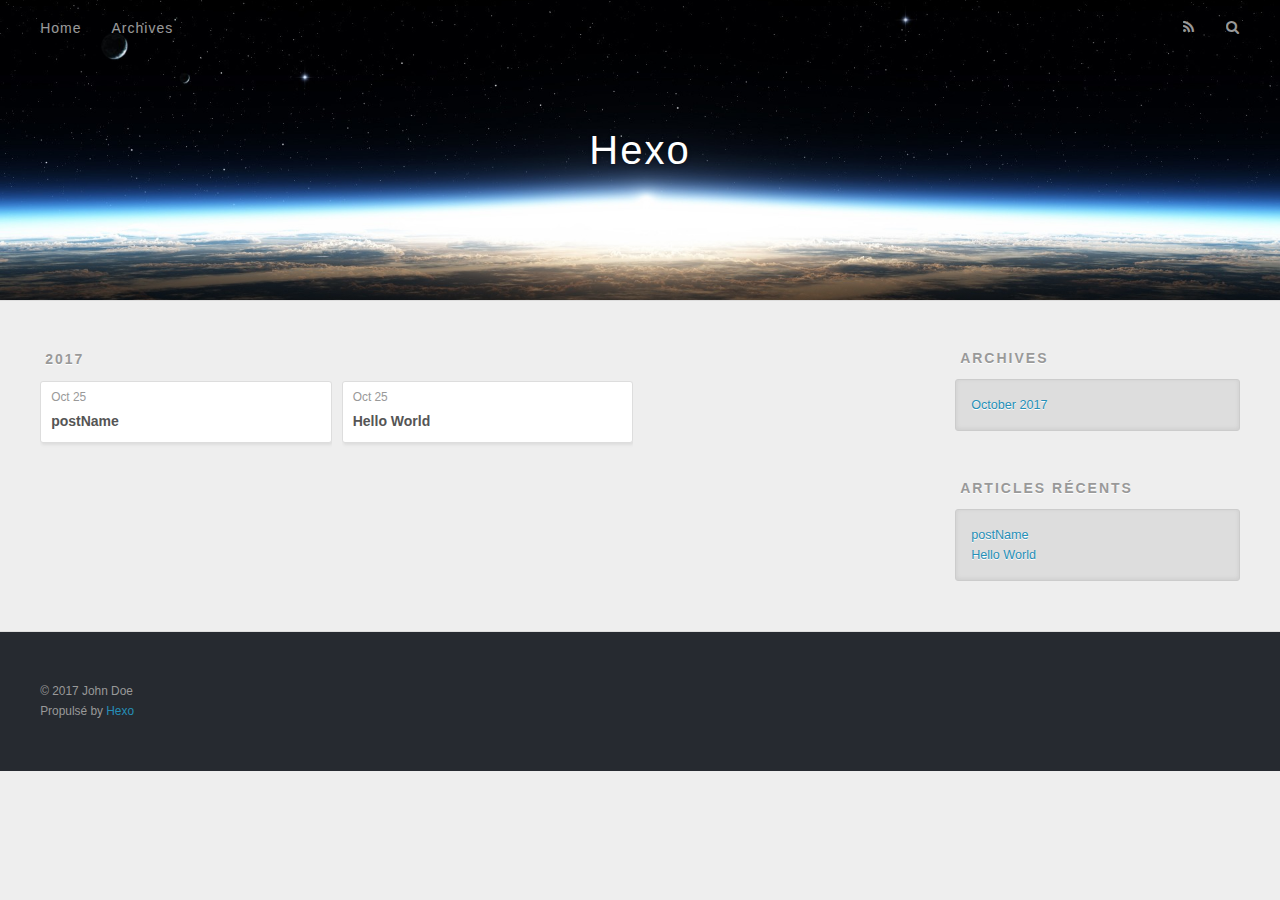
==== archives/index.html @ b748817f "Site updated: 2017-10-25 02:36:21" ====
<!DOCTYPE html>
<html>
<head>
  <meta charset="utf-8">
  
  <title>Archives | Hexo</title>
  <meta name="viewport" content="width=device-width, initial-scale=1, maximum-scale=1">
  <meta property="og:type" content="website">
<meta property="og:title" content="Hexo">
<meta property="og:url" content="http://yoursite.com/archives/index.html">
<meta property="og:site_name" content="Hexo">
<meta name="twitter:card" content="summary">
<meta name="twitter:title" content="Hexo">
  
    <link rel="alternate" href="/atom.xml" title="Hexo" type="application/atom+xml">
  
  
    <link rel="icon" href="/favicon.png">
  
  
    <link href="//fonts.googleapis.com/css?family=Source+Code+Pro" rel="stylesheet" type="text/css">
  
  <link rel="stylesheet" href="/css/style.css">
  

</head>

<body>
  <div id="container">
    <div id="wrap">
      <header id="header">
  <div id="banner"></div>
  <div id="header-outer" class="outer">
    <div id="header-title" class="inner">
      <h1 id="logo-wrap">
        <a href="/" id="logo">Hexo</a>
      </h1>
      
    </div>
    <div id="header-inner" class="inner">
      <nav id="main-nav">
        <a id="main-nav-toggle" class="nav-icon"></a>
        
          <a class="main-nav-link" href="/">Home</a>
        
          <a class="main-nav-link" href="/archives">Archives</a>
        
      </nav>
      <nav id="sub-nav">
        
          <a id="nav-rss-link" class="nav-icon" href="/atom.xml" title="Flux RSS"></a>
        
        <a id="nav-search-btn" class="nav-icon" title="Rechercher"></a>
      </nav>
      <div id="search-form-wrap">
        <form action="//google.com/search" method="get" accept-charset="UTF-8" class="search-form"><input type="search" name="q" class="search-form-input" placeholder="Search"><button type="submit" class="search-form-submit">&#xF002;</button><input type="hidden" name="sitesearch" value="http://yoursite.com"></form>
      </div>
    </div>
  </div>
</header>
      <div class="outer">
        <section id="main">
  
  
    
    
      
      
      <section class="archives-wrap">
        <div class="archive-year-wrap">
          <a href="/archives/2017" class="archive-year">2017</a>
        </div>
        <div class="archives">
    
    <article class="archive-article archive-type-post">
  <div class="archive-article-inner">
    <header class="archive-article-header">
      <a href="/2017/10/25/postName/" class="archive-article-date">
  <time datetime="2017-10-24T17:56:53.000Z" itemprop="datePublished">Oct 25</time>
</a>
      
  
    <h1 itemprop="name">
      <a class="archive-article-title" href="/2017/10/25/postName/">postName</a>
    </h1>
  

    </header>
  </div>
</article>
  
    
    
    <article class="archive-article archive-type-post">
  <div class="archive-article-inner">
    <header class="archive-article-header">
      <a href="/2017/10/25/hello-world/" class="archive-article-date">
  <time datetime="2017-10-24T17:32:33.798Z" itemprop="datePublished">Oct 25</time>
</a>
      
  
    <h1 itemprop="name">
      <a class="archive-article-title" href="/2017/10/25/hello-world/">Hello World</a>
    </h1>
  

    </header>
  </div>
</article>
  
  
    </div></section>
  

</section>
        
          <aside id="sidebar">
  
    

  
    

  
    
  
    
  <div class="widget-wrap">
    <h3 class="widget-title">Archives</h3>
    <div class="widget">
      <ul class="archive-list"><li class="archive-list-item"><a class="archive-list-link" href="/archives/2017/10/">October 2017</a></li></ul>
    </div>
  </div>


  
    
  <div class="widget-wrap">
    <h3 class="widget-title">Articles récents</h3>
    <div class="widget">
      <ul>
        
          <li>
            <a href="/2017/10/25/postName/">postName</a>
          </li>
        
          <li>
            <a href="/2017/10/25/hello-world/">Hello World</a>
          </li>
        
      </ul>
    </div>
  </div>

  
</aside>
        
      </div>
      <footer id="footer">
  
  <div class="outer">
    <div id="footer-info" class="inner">
      &copy; 2017 John Doe<br>
      Propulsé by <a href="http://hexo.io/" target="_blank">Hexo</a>
    </div>
  </div>
</footer>
    </div>
    <nav id="mobile-nav">
  
    <a href="/" class="mobile-nav-link">Home</a>
  
    <a href="/archives" class="mobile-nav-link">Archives</a>
  
</nav>
    

<script src="//ajax.googleapis.com/ajax/libs/jquery/2.0.3/jquery.min.js"></script>


  <link rel="stylesheet" href="/fancybox/jquery.fancybox.css">
  <script src="/fancybox/jquery.fancybox.pack.js"></script>


<script src="/js/script.js"></script>

  </div>
</body>
</html>
---- css/style.css ----
body {
  width: 100%;
}
body:before,
body:after {
  content: "";
  display: table;
}
body:after {
  clear: both;
}
html,
body,
div,
span,
applet,
object,
iframe,
h1,
h2,
h3,
h4,
h5,
h6,
p,
blockquote,
pre,
a,
abbr,
acronym,
address,
big,
cite,
code,
del,
dfn,
em,
img,
ins,
kbd,
q,
s,
samp,
small,
strike,
strong,
sub,
sup,
tt,
var,
dl,
dt,
dd,
ol,
ul,
li,
fieldset,
form,
label,
legend,
table,
caption,
tbody,
tfoot,
thead,
tr,
th,
td {
  margin: 0;
  padding: 0;
  border: 0;
  outline: 0;
  font-weight: inherit;
  font-style: inherit;
  font-family: inherit;
  font-size: 100%;
  vertical-align: baseline;
}
body {
  line-height: 1;
  color: #000;
  background: #fff;
}
ol,
ul {
  list-style: none;
}
table {
  border-collapse: separate;
  border-spacing: 0;
  vertical-align: middle;
}
caption,
th,
td {
  text-align: left;
  font-weight: normal;
  vertical-align: middle;
}
a img {
  border: none;
}
input,
button {
  margin: 0;
  padding: 0;
}
input::-moz-focus-inner,
button::-moz-focus-inner {
  border: 0;
  padding: 0;
}
@font-face {
  font-family: FontAwesome;
  font-style: normal;
  font-weight: normal;
  src: url("fonts/fontawesome-webfont.eot?v=#4.0.3");
  src: url("fonts/fontawesome-webfont.eot?#iefix&v=#4.0.3") format("embedded-opentype"), url("fonts/fontawesome-webfont.woff?v=#4.0.3") format("woff"), url("fonts/fontawesome-webfont.ttf?v=#4.0.3") format("truetype"), url("fonts/fontawesome-webfont.svg#fontawesomeregular?v=#4.0.3") format("svg");
}
html,
body,
#container {
  height: 100%;
}
body {
  background: #eee;
  font: 14px "Helvetica Neue", Helvetica, Arial, sans-serif;
  -webkit-text-size-adjust: 100%;
}
.outer {
  max-width: 1220px;
  margin: 0 auto;
  padding: 0 20px;
}
.outer:before,
.outer:after {
  content: "";
  display: table;
}
.outer:after {
  clear: both;
}
.inner {
  display: inline;
  float: left;
  width: 98.33333333333333%;
  margin: 0 0.833333333333333%;
}
.left,
.alignleft {
  float: left;
}
.right,
.alignright {
  float: right;
}
.clear {
  clear: both;
}
#container {
  position: relative;
}
.mobile-nav-on {
  overflow: hidden;
}
#wrap {
  height: 100%;
  width: 100%;
  position: absolute;
  top: 0;
  left: 0;
  -webkit-transition: 0.2s ease-out;
  -moz-transition: 0.2s ease-out;
  -ms-transition: 0.2s ease-out;
  transition: 0.2s ease-out;
  z-index: 1;
  background: #eee;
}
.mobile-nav-on #wrap {
  left: 280px;
}
@media screen and (min-width: 768px) {
  #main {
    display: inline;
    float: left;
    width: 73.33333333333333%;
    margin: 0 0.833333333333333%;
  }
}
.article-date,
.article-category-link,
.archive-year,
.widget-title {
  text-decoration: none;
  text-transform: uppercase;
  letter-spacing: 2px;
  color: #999;
  margin-bottom: 1em;
  margin-left: 5px;
  line-height: 1em;
  text-shadow: 0 1px #fff;
  font-weight: bold;
}
.article-inner,
.archive-article-inner {
  background: #fff;
  -webkit-box-shadow: 1px 2px 3px #ddd;
  box-shadow: 1px 2px 3px #ddd;
  border: 1px solid #ddd;
  border-radius: 3px;
}
.article-entry h1,
.widget h1 {
  font-size: 2em;
}
.article-entry h2,
.widget h2 {
  font-size: 1.5em;
}
.article-entry h3,
.widget h3 {
  font-size: 1.3em;
}
.article-entry h4,
.widget h4 {
  font-size: 1.2em;
}
.article-entry h5,
.widget h5 {
  font-size: 1em;
}
.article-entry h6,
.widget h6 {
  font-size: 1em;
  color: #999;
}
.article-entry hr,
.widget hr {
  border: 1px dashed #ddd;
}
.article-entry strong,
.widget strong {
  font-weight: bold;
}
.article-entry em,
.widget em,
.article-entry cite,
.widget cite {
  font-style: italic;
}
.article-entry sup,
.widget sup,
.article-entry sub,
.widget sub {
  font-size: 0.75em;
  line-height: 0;
  position: relative;
  vertical-align: baseline;
}
.article-entry sup,
.widget sup {
  top: -0.5em;
}
.article-entry sub,
.widget sub {
  bottom: -0.2em;
}
.article-entry small,
.widget small {
  font-size: 0.85em;
}
.article-entry acronym,
.widget acronym,
.article-entry abbr,
.widget abbr {
  border-bottom: 1px dotted;
}
.article-entry ul,
.widget ul,
.article-entry ol,
.widget ol,
.article-entry dl,
.widget dl {
  margin: 0 20px;
  line-height: 1.6em;
}
.article-entry ul ul,
.widget ul ul,
.article-entry ol ul,
.widget ol ul,
.article-entry ul ol,
.widget ul ol,
.article-entry ol ol,
.widget ol ol {
  margin-top: 0;
  margin-bottom: 0;
}
.article-entry ul,
.widget ul {
  list-style: disc;
}
.article-entry ol,
.widget ol {
  list-style: decimal;
}
.article-entry dt,
.widget dt {
  font-weight: bold;
}
#header {
  height: 300px;
  position: relative;
  border-bottom: 1px solid #ddd;
}
#header:before,
#header:after {
  content: "";
  position: absolute;
  left: 0;
  right: 0;
  height: 40px;
}
#header:before {
  top: 0;
  background: -webkit-linear-gradient(rgba(0,0,0,0.2), transparent);
  background: -moz-linear-gradient(rgba(0,0,0,0.2), transparent);
  background: -ms-linear-gradient(rgba(0,0,0,0.2), transparent);
  background: linear-gradient(rgba(0,0,0,0.2), transparent);
}
#header:after {
  bottom: 0;
  background: -webkit-linear-gradient(transparent, rgba(0,0,0,0.2));
  background: -moz-linear-gradient(transparent, rgba(0,0,0,0.2));
  background: -ms-linear-gradient(transparent, rgba(0,0,0,0.2));
  background: linear-gradient(transparent, rgba(0,0,0,0.2));
}
#header-outer {
  height: 100%;
  position: relative;
}
#header-inner {
  position: relative;
  overflow: hidden;
}
#banner {
  position: absolute;
  top: 0;
  left: 0;
  width: 100%;
  height: 100%;
  background: url("images/banner.jpg") center #000;
  -webkit-background-size: cover;
  -moz-background-size: cover;
  background-size: cover;
  z-index: -1;
}
#header-title {
  text-align: center;
  height: 40px;
  position: absolute;
  top: 50%;
  left: 0;
  margin-top: -20px;
}
#logo,
#subtitle {
  text-decoration: none;
  color: #fff;
  font-weight: 300;
  text-shadow: 0 1px 4px rgba(0,0,0,0.3);
}
#logo {
  font-size: 40px;
  line-height: 40px;
  letter-spacing: 2px;
}
#subtitle {
  font-size: 16px;
  line-height: 16px;
  letter-spacing: 1px;
}
#subtitle-wrap {
  margin-top: 16px;
}
#main-nav {
  float: left;
  margin-left: -15px;
}
.nav-icon,
.main-nav-link {
  float: left;
  color: #fff;
  opacity: 0.6;
  text-decoration: none;
  text-shadow: 0 1px rgba(0,0,0,0.2);
  -webkit-transition: opacity 0.2s;
  -moz-transition: opacity 0.2s;
  -ms-transition: opacity 0.2s;
  transition: opacity 0.2s;
  display: block;
  padding: 20px 15px;
}
.nav-icon:hover,
.main-nav-link:hover {
  opacity: 1;
}
.nav-icon {
  font-family: FontAwesome;
  text-align: center;
  font-size: 14px;
  width: 14px;
  height: 14px;
  padding: 20px 15px;
  position: relative;
  cursor: pointer;
}
.main-nav-link {
  font-weight: 300;
  letter-spacing: 1px;
}
@media screen and (max-width: 479px) {
  .main-nav-link {
    display: none;
  }
}
#main-nav-toggle {
  display: none;
}
#main-nav-toggle:before {
  content: "\f0c9";
}
@media screen and (max-width: 479px) {
  #main-nav-toggle {
    display: block;
  }
}
#sub-nav {
  float: right;
  margin-right: -15px;
}
#nav-rss-link:before {
  content: "\f09e";
}
#nav-search-btn:before {
  content: "\f002";
}
#search-form-wrap {
  position: absolute;
  top: 15px;
  width: 150px;
  height: 30px;
  right: -150px;
  opacity: 0;
  -webkit-transition: 0.2s ease-out;
  -moz-transition: 0.2s ease-out;
  -ms-transition: 0.2s ease-out;
  transition: 0.2s ease-out;
}
#search-form-wrap.on {
  opacity: 1;
  right: 0;
}
@media screen and (max-width: 479px) {
  #search-form-wrap {
    width: 100%;
    right: -100%;
  }
}
.search-form {
  position: absolute;
  top: 0;
  left: 0;
  right: 0;
  background: #fff;
  padding: 5px 15px;
  border-radius: 15px;
  -webkit-box-shadow: 0 0 10px rgba(0,0,0,0.3);
  box-shadow: 0 0 10px rgba(0,0,0,0.3);
}
.search-form-input {
  border: none;
  background: none;
  color: #555;
  width: 100%;
  font: 13px "Helvetica Neue", Helvetica, Arial, sans-serif;
  outline: none;
}
.search-form-input::-webkit-search-results-decoration,
.search-form-input::-webkit-search-cancel-button {
  -webkit-appearance: none;
}
.search-form-submit {
  position: absolute;
  top: 50%;
  right: 10px;
  margin-top: -7px;
  font: 13px FontAwesome;
  border: none;
  background: none;
  color: #bbb;
  cursor: pointer;
}
.search-form-submit:hover,
.search-form-submit:focus {
  color: #777;
}
.article {
  margin: 50px 0;
}
.article-inner {
  overflow: hidden;
}
.article-meta:before,
.article-meta:after {
  content: "";
  display: table;
}
.article-meta:after {
  clear: both;
}
.article-date {
  float: left;
}
.article-category {
  float: left;
  line-height: 1em;
  color: #ccc;
  text-shadow: 0 1px #fff;
  margin-left: 8px;
}
.article-category:before {
  content: "\2022";
}
.article-category-link {
  margin: 0 12px 1em;
}
.article-header {
  padding: 20px 20px 0;
}
.article-title {
  text-decoration: none;
  font-size: 2em;
  font-weight: bold;
  color: #555;
  line-height: 1.1em;
  -webkit-transition: color 0.2s;
  -moz-transition: color 0.2s;
  -ms-transition: color 0.2s;
  transition: color 0.2s;
}
a.article-title:hover {
  color: #258fb8;
}
.article-entry {
  color: #555;
  padding: 0 20px;
}
.article-entry:before,
.article-entry:after {
  content: "";
  display: table;
}
.article-entry:after {
  clear: both;
}
.article-entry p,
.article-entry table {
  line-height: 1.6em;
  margin: 1.6em 0;
}
.article-entry h1,
.article-entry h2,
.article-entry h3,
.article-entry h4,
.article-entry h5,
.article-entry h6 {
  font-weight: bold;
}
.article-entry h1,
.article-entry h2,
.article-entry h3,
.article-entry h4,
.article-entry h5,
.article-entry h6 {
  line-height: 1.1em;
  margin: 1.1em 0;
}
.article-entry a {
  color: #258fb8;
  text-decoration: none;
}
.article-entry a:hover {
  text-decoration: underline;
}
.article-entry ul,
.article-entry ol,
.article-entry dl {
  margin-top: 1.6em;
  margin-bottom: 1.6em;
}
.article-entry img,
.article-entry video {
  max-width: 100%;
  height: auto;
  display: block;
  margin: auto;
}
.article-entry iframe {
  border: none;
}
.article-entry table {
  width: 100%;
  border-collapse: collapse;
  border-spacing: 0;
}
.article-entry th {
  font-weight: bold;
  border-bottom: 3px solid #ddd;
  padding-bottom: 0.5em;
}
.article-entry td {
  border-bottom: 1px solid #ddd;
  padding: 10px 0;
}
.article-entry blockquote {
  font-family: Georgia, "Times New Roman", serif;
  font-size: 1.4em;
  margin: 1.6em 20px;
  text-align: center;
}
.article-entry blockquote footer {
  font-size: 14px;
  margin: 1.6em 0;
  font-family: "Helvetica Neue", Helvetica, Arial, sans-serif;
}
.article-entry blockquote footer cite:before {
  content: "—";
  padding: 0 0.5em;
}
.article-entry .pullquote {
  text-align: left;
  width: 45%;
  margin: 0;
}
.article-entry .pullquote.left {
  margin-left: 0.5em;
  margin-right: 1em;
}
.article-entry .pullquote.right {
  margin-right: 0.5em;
  margin-left: 1em;
}
.article-entry .caption {
  color: #999;
  display: block;
  font-size: 0.9em;
  margin-top: 0.5em;
  position: relative;
  text-align: center;
}
.article-entry .video-container {
  position: relative;
  padding-top: 56.25%;
  height: 0;
  overflow: hidden;
}
.article-entry .video-container iframe,
.article-entry .video-container object,
.article-entry .video-container embed {
  position: absolute;
  top: 0;
  left: 0;
  width: 100%;
  height: 100%;
  margin-top: 0;
}
.article-more-link a {
  display: inline-block;
  line-height: 1em;
  padding: 6px 15px;
  border-radius: 15px;
  background: #eee;
  color: #999;
  text-shadow: 0 1px #fff;
  text-decoration: none;
}
.article-more-link a:hover {
  background: #258fb8;
  color: #fff;
  text-decoration: none;
  text-shadow: 0 1px #1e7293;
}
.article-footer {
  font-size: 0.85em;
  line-height: 1.6em;
  border-top: 1px solid #ddd;
  padding-top: 1.6em;
  margin: 0 20px 20px;
}
.article-footer:before,
.article-footer:after {
  content: "";
  display: table;
}
.article-footer:after {
  clear: both;
}
.article-footer a {
  color: #999;
  text-decoration: none;
}
.article-footer a:hover {
  color: #555;
}
.article-tag-list-item {
  float: left;
  margin-right: 10px;
}
.article-tag-list-link:before {
  content: "#";
}
.article-comment-link {
  float: right;
}
.article-comment-link:before {
  content: "\f075";
  font-family: FontAwesome;
  padding-right: 8px;
}
.article-share-link {
  cursor: pointer;
  float: right;
  margin-left: 20px;
}
.article-share-link:before {
  content: "\f064";
  font-family: FontAwesome;
  padding-right: 6px;
}
#article-nav {
  position: relative;
}
#article-nav:before,
#article-nav:after {
  content: "";
  display: table;
}
#article-nav:after {
  clear: both;
}
@media screen and (min-width: 768px) {
  #article-nav {
    margin: 50px 0;
  }
  #article-nav:before {
    width: 8px;
    height: 8px;
    position: absolute;
    top: 50%;
    left: 50%;
    margin-top: -4px;
    margin-left: -4px;
    content: "";
    border-radius: 50%;
    background: #ddd;
    -webkit-box-shadow: 0 1px 2px #fff;
    box-shadow: 0 1px 2px #fff;
  }
}
.article-nav-link-wrap {
  text-decoration: none;
  text-shadow: 0 1px #fff;
  color: #999;
  -webkit-box-sizing: border-box;
  -moz-box-sizing: border-box;
  box-sizing: border-box;
  margin-top: 50px;
  text-align: center;
  display: block;
}
.article-nav-link-wrap:hover {
  color: #555;
}
@media screen and (min-width: 768px) {
  .article-nav-link-wrap {
    width: 50%;
    margin-top: 0;
  }
}
@media screen and (min-width: 768px) {
  #article-nav-newer {
    float: left;
    text-align: right;
    padding-right: 20px;
  }
}
@media screen and (min-width: 768px) {
  #article-nav-older {
    float: right;
    text-align: left;
    padding-left: 20px;
  }
}
.article-nav-caption {
  text-transform: uppercase;
  letter-spacing: 2px;
  color: #ddd;
  line-height: 1em;
  font-weight: bold;
}
#article-nav-newer .article-nav-caption {
  margin-right: -2px;
}
.article-nav-title {
  font-size: 0.85em;
  line-height: 1.6em;
  margin-top: 0.5em;
}
.article-share-box {
  position: absolute;
  display: none;
  background: #fff;
  -webkit-box-shadow: 1px 2px 10px rgba(0,0,0,0.2);
  box-shadow: 1px 2px 10px rgba(0,0,0,0.2);
  border-radius: 3px;
  margin-left: -145px;
  overflow: hidden;
  z-index: 1;
}
.article-share-box.on {
  display: block;
}
.article-share-input {
  width: 100%;
  background: none;
  -webkit-box-sizing: border-box;
  -moz-box-sizing: border-box;
  box-sizing: border-box;
  font: 14px "Helvetica Neue", Helvetica, Arial, sans-serif;
  padding: 0 15px;
  color: #555;
  outline: none;
  border: 1px solid #ddd;
  border-radius: 3px 3px 0 0;
  height: 36px;
  line-height: 36px;
}
.article-share-links {
  background: #eee;
}
.article-share-links:before,
.article-share-links:after {
  content: "";
  display: table;
}
.article-share-links:after {
  clear: both;
}
.article-share-twitter,
.article-share-facebook,
.article-share-pinterest,
.article-share-google {
  width: 50px;
  height: 36px;
  display: block;
  float: left;
  position: relative;
  color: #999;
  text-shadow: 0 1px #fff;
}
.article-share-twitter:before,
.article-share-facebook:before,
.article-share-pinterest:before,
.article-share-google:before {
  font-size: 20px;
  font-family: FontAwesome;
  width: 20px;
  height: 20px;
  position: absolute;
  top: 50%;
  left: 50%;
  margin-top: -10px;
  margin-left: -10px;
  text-align: center;
}
.article-share-twitter:hover,
.article-share-facebook:hover,
.article-share-pinterest:hover,
.article-share-google:hover {
  color: #fff;
}
.article-share-twitter:before {
  content: "\f099";
}
.article-share-twitter:hover {
  background: #00aced;
  text-shadow: 0 1px #008abe;
}
.article-share-facebook:before {
  content: "\f09a";
}
.article-share-facebook:hover {
  background: #3b5998;
  text-shadow: 0 1px #2f477a;
}
.article-share-pinterest:before {
  content: "\f0d2";
}
.article-share-pinterest:hover {
  background: #cb2027;
  text-shadow: 0 1px #a21a1f;
}
.article-share-google:before {
  content: "\f0d5";
}
.article-share-google:hover {
  background: #dd4b39;
  text-shadow: 0 1px #be3221;
}
.article-gallery {
  background: #000;
  position: relative;
}
.article-gallery-photos {
  position: relative;
  overflow: hidden;
}
.article-gallery-img {
  display: none;
  max-width: 100%;
}
.article-gallery-img:first-child {
  display: block;
}
.article-gallery-img.loaded {
  position: absolute;
  display: block;
}
.article-gallery-img img {
  display: block;
  max-width: 100%;
  margin: 0 auto;
}
#comments {
  background: #fff;
  -webkit-box-shadow: 1px 2px 3px #ddd;
  box-shadow: 1px 2px 3px #ddd;
  padding: 20px;
  border: 1px solid #ddd;
  border-radius: 3px;
  margin: 50px 0;
}
#comments a {
  color: #258fb8;
}
.archives-wrap {
  margin: 50px 0;
}
.archives:before,
.archives:after {
  content: "";
  display: table;
}
.archives:after {
  clear: both;
}
.archive-year-wrap {
  margin-bottom: 1em;
}
.archives {
  -webkit-column-gap: 10px;
  -moz-column-gap: 10px;
  column-gap: 10px;
}
@media screen and (min-width: 480px) and (max-width: 767px) {
  .archives {
    -webkit-column-count: 2;
    -moz-column-count: 2;
    column-count: 2;
  }
}
@media screen and (min-width: 768px) {
  .archives {
    -webkit-column-count: 3;
    -moz-column-count: 3;
    column-count: 3;
  }
}
.archive-article {
  -webkit-column-break-inside: avoid;
  page-break-inside: avoid;
  overflow: hidden;
  break-inside: avoid-column;
}
.archive-article-inner {
  padding: 10px;
  margin-bottom: 15px;
}
.archive-article-title {
  text-decoration: none;
  font-weight: bold;
  color: #555;
  -webkit-transition: color 0.2s;
  -moz-transition: color 0.2s;
  -ms-transition: color 0.2s;
  transition: color 0.2s;
  line-height: 1.6em;
}
.archive-article-title:hover {
  color: #258fb8;
}
.archive-article-footer {
  margin-top: 1em;
}
.archive-article-date {
  color: #999;
  text-decoration: none;
  font-size: 0.85em;
  line-height: 1em;
  margin-bottom: 0.5em;
  display: block;
}
#page-nav {
  margin: 50px auto;
  background: #fff;
  -webkit-box-shadow: 1px 2px 3px #ddd;
  box-shadow: 1px 2px 3px #ddd;
  border: 1px solid #ddd;
  border-radius: 3px;
  text-align: center;
  color: #999;
  overflow: hidden;
}
#page-nav:before,
#page-nav:after {
  content: "";
  display: table;
}
#page-nav:after {
  clear: both;
}
#page-nav a,
#page-nav span {
  padding: 10px 20px;
  line-height: 1;
  height: 2ex;
}
#page-nav a {
  color: #999;
  text-decoration: none;
}
#page-nav a:hover {
  background: #999;
  color: #fff;
}
#page-nav .prev {
  float: left;
}
#page-nav .next {
  float: right;
}
#page-nav .page-number {
  display: inline-block;
}
@media screen and (max-width: 479px) {
  #page-nav .page-number {
    display: none;
  }
}
#page-nav .current {
  color: #555;
  font-weight: bold;
}
#page-nav .space {
  color: #ddd;
}
#footer {
  background: #262a30;
  padding: 50px 0;
  border-top: 1px solid #ddd;
  color: #999;
}
#footer a {
  color: #258fb8;
  text-decoration: none;
}
#footer a:hover {
  text-decoration: underline;
}
#footer-info {
  line-height: 1.6em;
  font-size: 0.85em;
}
.article-entry pre,
.article-entry .highlight {
  background: #2d2d2d;
  margin: 0 -20px;
  padding: 15px 20px;
  border-style: solid;
  border-color: #ddd;
  border-width: 1px 0;
  overflow: auto;
  color: #ccc;
  line-height: 22.400000000000002px;
}
.article-entry .highlight .gutter pre,
.article-entry .gist .gist-file .gist-data .line-numbers {
  color: #666;
  font-size: 0.85em;
}
.article-entry pre,
.article-entry code {
  font-family: "Source Code Pro", Consolas, Monaco, Menlo, Consolas, monospace;
}
.article-entry code {
  background: #eee;
  text-shadow: 0 1px #fff;
  padding: 0 0.3em;
}
.article-entry pre code {
  background: none;
  text-shadow: none;
  padding: 0;
}
.article-entry .highlight pre {
  border: none;
  margin: 0;
  padding: 0;
}
.article-entry .highlight table {
  margin: 0;
  width: auto;
}
.article-entry .highlight td {
  border: none;
  padding: 0;
}
.article-entry .highlight figcaption {
  font-size: 0.85em;
  color: #999;
  line-height: 1em;
  margin-bottom: 1em;
}
.article-entry .highlight figcaption:before,
.article-entry .highlight figcaption:after {
  content: "";
  display: table;
}
.article-entry .highlight figcaption:after {
  clear: both;
}
.article-entry .highlight figcaption a {
  float: right;
}
.article-entry .highlight .gutter pre {
  text-align: right;
  padding-right: 20px;
}
.article-entry .highlight .line {
  height: 22.400000000000002px;
}
.article-entry .highlight .line.marked {
  background: #515151;
}
.article-entry .gist {
  margin: 0 -20px;
  border-style: solid;
  border-color: #ddd;
  border-width: 1px 0;
  background: #2d2d2d;
  padding: 15px 20px 15px 0;
}
.article-entry .gist .gist-file {
  border: none;
  font-family: "Source Code Pro", Consolas, Monaco, Menlo, Consolas, monospace;
  margin: 0;
}
.article-entry .gist .gist-file .gist-data {
  background: none;
  border: none;
}
.article-entry .gist .gist-file .gist-data .line-numbers {
  background: none;
  border: none;
  padding: 0 20px 0 0;
}
.article-entry .gist .gist-file .gist-data .line-data {
  padding: 0 !important;
}
.article-entry .gist .gist-file .highlight {
  margin: 0;
  padding: 0;
  border: none;
}
.article-entry .gist .gist-file .gist-meta {
  background: #2d2d2d;
  color: #999;
  font: 0.85em "Helvetica Neue", Helvetica, Arial, sans-serif;
  text-shadow: 0 0;
  padding: 0;
  margin-top: 1em;
  margin-left: 20px;
}
.article-entry .gist .gist-file .gist-meta a {
  color: #258fb8;
  font-weight: normal;
}
.article-entry .gist .gist-file .gist-meta a:hover {
  text-decoration: underline;
}
pre .comment,
pre .title {
  color: #999;
}
pre .variable,
pre .attribute,
pre .tag,
pre .regexp,
pre .ruby .constant,
pre .xml .tag .title,
pre .xml .pi,
pre .xml .doctype,
pre .html .doctype,
pre .css .id,
pre .css .class,
pre .css .pseudo {
  color: #f2777a;
}
pre .number,
pre .preprocessor,
pre .built_in,
pre .literal,
pre .params,
pre .constant {
  color: #f99157;
}
pre .class,
pre .ruby .class .title,
pre .css .rules .attribute {
  color: #9c9;
}
pre .string,
pre .value,
pre .inheritance,
pre .header,
pre .ruby .symbol,
pre .xml .cdata {
  color: #9c9;
}
pre .css .hexcolor {
  color: #6cc;
}
pre .function,
pre .python .decorator,
pre .python .title,
pre .ruby .function .title,
pre .ruby .title .keyword,
pre .perl .sub,
pre .javascript .title,
pre .coffeescript .title {
  color: #69c;
}
pre .keyword,
pre .javascript .function {
  color: #c9c;
}
@media screen and (max-width: 479px) {
  #mobile-nav {
    position: absolute;
    top: 0;
    left: 0;
    width: 280px;
    height: 100%;
    background: #191919;
    border-right: 1px solid #fff;
  }
}
@media screen and (max-width: 479px) {
  .mobile-nav-link {
    display: block;
    color: #999;
    text-decoration: none;
    padding: 15px 20px;
    font-weight: bold;
  }
  .mobile-nav-link:hover {
    color: #fff;
  }
}
@media screen and (min-width: 768px) {
  #sidebar {
    display: inline;
    float: left;
    width: 23.333333333333332%;
    margin: 0 0.833333333333333%;
  }
}
.widget-wrap {
  margin: 50px 0;
}
.widget {
  color: #777;
  text-shadow: 0 1px #fff;
  background: #ddd;
  -webkit-box-shadow: 0 -1px 4px #ccc inset;
  box-shadow: 0 -1px 4px #ccc inset;
  border: 1px solid #ccc;
  padding: 15px;
  border-radius: 3px;
}
.widget a {
  color: #258fb8;
  text-decoration: none;
}
.widget a:hover {
  text-decoration: underline;
}
.widget ul ul,
.widget ol ul,
.widget dl ul,
.widget ul ol,
.widget ol ol,
.widget dl ol,
.widget ul dl,
.widget ol dl,
.widget dl dl {
  margin-left: 15px;
  list-style: disc;
}
.widget {
  line-height: 1.6em;
  word-wrap: break-word;
  font-size: 0.9em;
}
.widget ul,
.widget ol {
  list-style: none;
  margin: 0;
}
.widget ul ul,
.widget ol ul,
.widget ul ol,
.widget ol ol {
  margin: 0 20px;
}
.widget ul ul,
.widget ol ul {
  list-style: disc;
}
.widget ul ol,
.widget ol ol {
  list-style: decimal;
}
.category-list-count,
.tag-list-count,
.archive-list-count {
  padding-left: 5px;
  color: #999;
  font-size: 0.85em;
}
.category-list-count:before,
.tag-list-count:before,
.archive-list-count:before {
  content: "(";
}
.category-list-count:after,
.tag-list-count:after,
.archive-list-count:after {
  content: ")";
}
.tagcloud a {
  margin-right: 5px;
  display: inline-block;
}
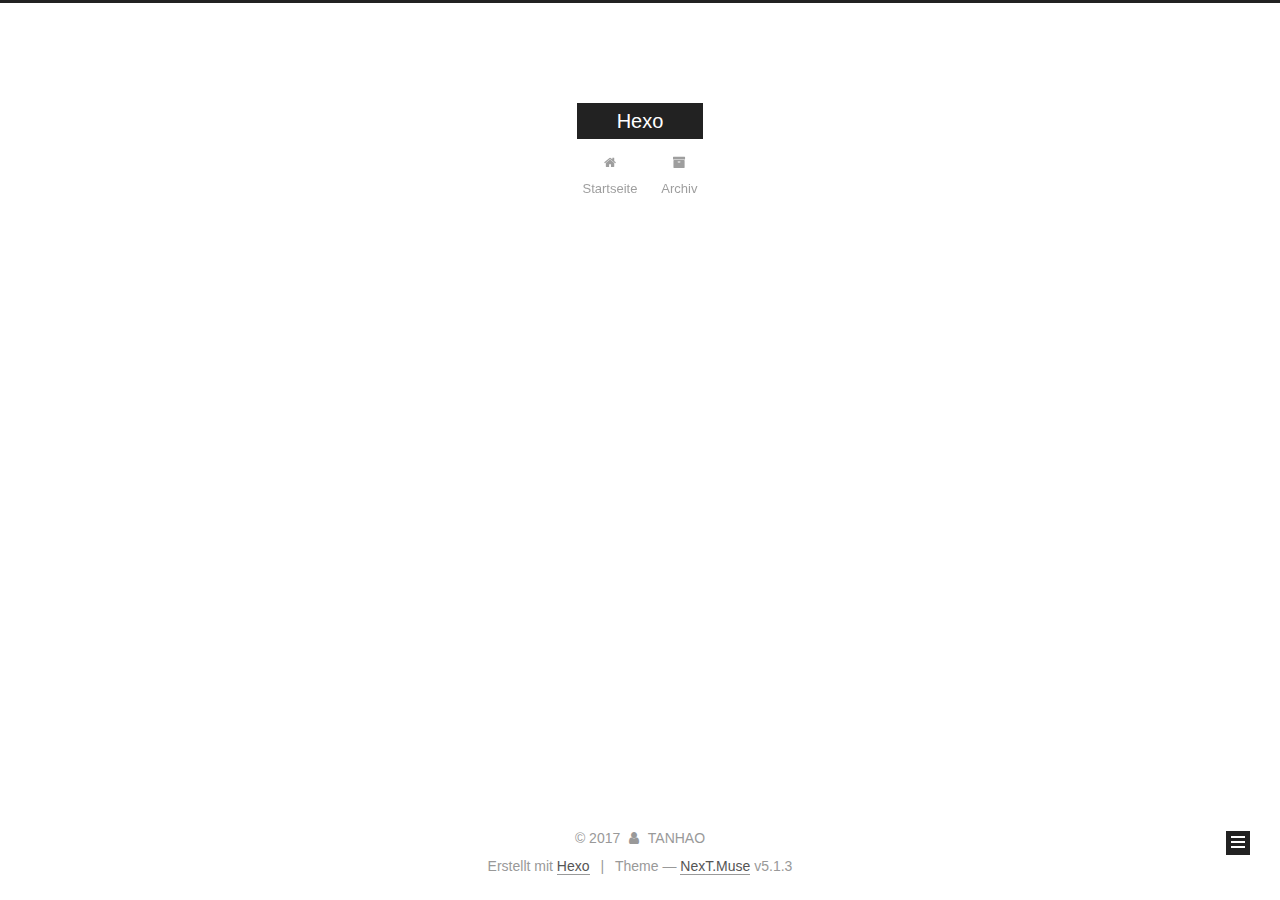
==== commit c63f86ad: "Site updated: 2017-10-25 02:42:58" ====
--- a/archives/index.html
+++ b/archives/index.html
@@ -1,189 +1,587 @@
 <!DOCTYPE html>
-<html>
+
+
+
+  
+
+
+<html class="theme-next muse use-motion" lang="">
 <head>
-  <meta charset="utf-8">
-  
-  <title>Archives | Hexo</title>
-  <meta name="viewport" content="width=device-width, initial-scale=1, maximum-scale=1">
-  <meta property="og:type" content="website">
+  <meta charset="UTF-8"/>
+<meta http-equiv="X-UA-Compatible" content="IE=edge" />
+<meta name="viewport" content="width=device-width, initial-scale=1, maximum-scale=1"/>
+<meta name="theme-color" content="#222">
+
+
+
+
+
+
+
+
+
+<meta http-equiv="Cache-Control" content="no-transform" />
+<meta http-equiv="Cache-Control" content="no-siteapp" />
+
+
+
+
+
+
+
+
+
+
+
+
+
+
+
+
+  
+  
+  <link href="/lib/fancybox/source/jquery.fancybox.css?v=2.1.5" rel="stylesheet" type="text/css" />
+
+
+
+
+
+
+
+<link href="/lib/font-awesome/css/font-awesome.min.css?v=4.6.2" rel="stylesheet" type="text/css" />
+
+<link href="/css/main.css?v=5.1.3" rel="stylesheet" type="text/css" />
+
+
+  <link rel="apple-touch-icon" sizes="180x180" href="/images/apple-touch-icon-next.png?v=5.1.3">
+
+
+  <link rel="icon" type="image/png" sizes="32x32" href="/images/favicon-32x32-next.png?v=5.1.3">
+
+
+  <link rel="icon" type="image/png" sizes="16x16" href="/images/favicon-16x16-next.png?v=5.1.3">
+
+
+  <link rel="mask-icon" href="/images/logo.svg?v=5.1.3" color="#222">
+
+
+
+
+
+  <meta name="keywords" content="Hexo, NexT" />
+
+
+
+
+
+
+
+
+
+
+<meta property="og:type" content="website">
 <meta property="og:title" content="Hexo">
 <meta property="og:url" content="http://yoursite.com/archives/index.html">
 <meta property="og:site_name" content="Hexo">
 <meta name="twitter:card" content="summary">
 <meta name="twitter:title" content="Hexo">
-  
-    <link rel="alternate" href="/atom.xml" title="Hexo" type="application/atom+xml">
-  
-  
-    <link rel="icon" href="/favicon.png">
-  
-  
-    <link href="//fonts.googleapis.com/css?family=Source+Code+Pro" rel="stylesheet" type="text/css">
-  
-  <link rel="stylesheet" href="/css/style.css">
-  
+
+
+
+<script type="text/javascript" id="hexo.configurations">
+  var NexT = window.NexT || {};
+  var CONFIG = {
+    root: '/',
+    scheme: 'Muse',
+    version: '5.1.3',
+    sidebar: {"position":"left","display":"post","offset":12,"b2t":false,"scrollpercent":false,"onmobile":false},
+    fancybox: true,
+    tabs: true,
+    motion: {"enable":true,"async":false,"transition":{"post_block":"fadeIn","post_header":"slideDownIn","post_body":"slideDownIn","coll_header":"slideLeftIn","sidebar":"slideUpIn"}},
+    duoshuo: {
+      userId: '0',
+      author: 'Author'
+    },
+    algolia: {
+      applicationID: '',
+      apiKey: '',
+      indexName: '',
+      hits: {"per_page":10},
+      labels: {"input_placeholder":"Search for Posts","hits_empty":"We didn't find any results for the search: ${query}","hits_stats":"${hits} results found in ${time} ms"}
+    }
+  };
+</script>
+
+
+
+  <link rel="canonical" href="http://yoursite.com/archives/"/>
+
+
+
+
+
+  <title>Archiv | Hexo</title>
+  
+
+
+
+
+
+
+
 
 </head>
 
-<body>
-  <div id="container">
-    <div id="wrap">
-      <header id="header">
-  <div id="banner"></div>
-  <div id="header-outer" class="outer">
-    <div id="header-title" class="inner">
-      <h1 id="logo-wrap">
-        <a href="/" id="logo">Hexo</a>
-      </h1>
-      
+<body itemscope itemtype="http://schema.org/WebPage" lang="">
+
+  
+  
+    
+  
+
+  <div class="container sidebar-position-left page-archive">
+    <div class="headband"></div>
+
+    <header id="header" class="header" itemscope itemtype="http://schema.org/WPHeader">
+      <div class="header-inner"><div class="site-brand-wrapper">
+  <div class="site-meta ">
+    
+
+    <div class="custom-logo-site-title">
+      <a href="/"  class="brand" rel="start">
+        <span class="logo-line-before"><i></i></span>
+        <span class="site-title">Hexo</span>
+        <span class="logo-line-after"><i></i></span>
+      </a>
     </div>
-    <div id="header-inner" class="inner">
-      <nav id="main-nav">
-        <a id="main-nav-toggle" class="nav-icon"></a>
-        
-          <a class="main-nav-link" href="/">Home</a>
-        
-          <a class="main-nav-link" href="/archives">Archives</a>
-        
-      </nav>
-      <nav id="sub-nav">
-        
-          <a id="nav-rss-link" class="nav-icon" href="/atom.xml" title="Flux RSS"></a>
-        
-        <a id="nav-search-btn" class="nav-icon" title="Rechercher"></a>
-      </nav>
-      <div id="search-form-wrap">
-        <form action="//google.com/search" method="get" accept-charset="UTF-8" class="search-form"><input type="search" name="q" class="search-form-input" placeholder="Search"><button type="submit" class="search-form-submit">&#xF002;</button><input type="hidden" name="sitesearch" value="http://yoursite.com"></form>
+      
+        <p class="site-subtitle"></p>
+      
+  </div>
+
+  <div class="site-nav-toggle">
+    <button>
+      <span class="btn-bar"></span>
+      <span class="btn-bar"></span>
+      <span class="btn-bar"></span>
+    </button>
+  </div>
+</div>
+
+<nav class="site-nav">
+  
+
+  
+    <ul id="menu" class="menu">
+      
+        
+        <li class="menu-item menu-item-home">
+          <a href="/" rel="section">
+            
+              <i class="menu-item-icon fa fa-fw fa-home"></i> <br />
+            
+            Startseite
+          </a>
+        </li>
+      
+        
+        <li class="menu-item menu-item-archives">
+          <a href="/archives/" rel="section">
+            
+              <i class="menu-item-icon fa fa-fw fa-archive"></i> <br />
+            
+            Archiv
+          </a>
+        </li>
+      
+
+      
+    </ul>
+  
+
+  
+</nav>
+
+
+
+ </div>
+    </header>
+
+    <main id="main" class="main">
+      <div class="main-inner">
+        <div class="content-wrap">
+          <div id="content" class="content">
+            
+
+  
+  
+  
+  <div class="post-block archive">
+    <div id="posts" class="posts-collapse">
+      <span class="archive-move-on"></span>
+
+      <span class="archive-page-counter">
+        
+        
+        
+          
+        
+        Öhm..! Insgesamt 2 Artikel. Bleib dran.
+      </span>
+
+      
+
+        
+        
+        
+
+        
+          
+          <div class="collection-title">
+            <h1 class="archive-year" id="archive-year-2017">2017</h1>
+          </div>
+        
+        
+
+        
+
+  <article class="post post-type-normal" itemscope itemtype="http://schema.org/Article">
+    <header class="post-header">
+
+      <h2 class="post-title">
+        
+            <a class="post-title-link" href="/2017/10/25/postName/" itemprop="url">
+              
+                <span itemprop="name">postName</span>
+              
+            </a>
+        
+      </h2>
+
+      <div class="post-meta">
+        <time class="post-time" itemprop="dateCreated"
+              datetime="2017-10-25T01:56:53+08:00"
+              content="2017-10-25" >
+          10-25
+        </time>
       </div>
+
+    </header>
+  </article>
+
+
+
+      
+
+        
+        
+        
+
+        
+        
+
+        
+
+  <article class="post post-type-normal" itemscope itemtype="http://schema.org/Article">
+    <header class="post-header">
+
+      <h2 class="post-title">
+        
+            <a class="post-title-link" href="/2017/10/25/hello-world/" itemprop="url">
+              
+                <span itemprop="name">Hello World</span>
+              
+            </a>
+        
+      </h2>
+
+      <div class="post-meta">
+        <time class="post-time" itemprop="dateCreated"
+              datetime="2017-10-25T01:32:33+08:00"
+              content="2017-10-25" >
+          10-25
+        </time>
+      </div>
+
+    </header>
+  </article>
+
+
+
+      
+
     </div>
   </div>
-</header>
-      <div class="outer">
-        <section id="main">
-  
-  
-    
-    
-      
-      
-      <section class="archives-wrap">
-        <div class="archive-year-wrap">
-          <a href="/archives/2017" class="archive-year">2017</a>
+  
+  
+  
+
+  
+
+
+
+          </div>
+          
+
+
+          
+
         </div>
-        <div class="archives">
-    
-    <article class="archive-article archive-type-post">
-  <div class="archive-article-inner">
-    <header class="archive-article-header">
-      <a href="/2017/10/25/postName/" class="archive-article-date">
-  <time datetime="2017-10-24T17:56:53.000Z" itemprop="datePublished">Oct 25</time>
-</a>
-      
-  
-    <h1 itemprop="name">
-      <a class="archive-article-title" href="/2017/10/25/postName/">postName</a>
-    </h1>
-  
-
-    </header>
-  </div>
-</article>
-  
-    
-    
-    <article class="archive-article archive-type-post">
-  <div class="archive-article-inner">
-    <header class="archive-article-header">
-      <a href="/2017/10/25/hello-world/" class="archive-article-date">
-  <time datetime="2017-10-24T17:32:33.798Z" itemprop="datePublished">Oct 25</time>
-</a>
-      
-  
-    <h1 itemprop="name">
-      <a class="archive-article-title" href="/2017/10/25/hello-world/">Hello World</a>
-    </h1>
-  
-
-    </header>
-  </div>
-</article>
-  
-  
-    </div></section>
-  
-
-</section>
-        
-          <aside id="sidebar">
-  
-    
-
-  
-    
-
-  
-    
-  
-    
-  <div class="widget-wrap">
-    <h3 class="widget-title">Archives</h3>
-    <div class="widget">
-      <ul class="archive-list"><li class="archive-list-item"><a class="archive-list-link" href="/archives/2017/10/">October 2017</a></li></ul>
+        
+          
+  
+  <div class="sidebar-toggle">
+    <div class="sidebar-toggle-line-wrap">
+      <span class="sidebar-toggle-line sidebar-toggle-line-first"></span>
+      <span class="sidebar-toggle-line sidebar-toggle-line-middle"></span>
+      <span class="sidebar-toggle-line sidebar-toggle-line-last"></span>
     </div>
   </div>
 
-
-  
+  <aside id="sidebar" class="sidebar">
     
-  <div class="widget-wrap">
-    <h3 class="widget-title">Articles récents</h3>
-    <div class="widget">
-      <ul>
-        
-          <li>
-            <a href="/2017/10/25/postName/">postName</a>
-          </li>
-        
-          <li>
-            <a href="/2017/10/25/hello-world/">Hello World</a>
-          </li>
-        
-      </ul>
+    <div class="sidebar-inner">
+
+      
+
+      
+
+      <section class="site-overview-wrap sidebar-panel sidebar-panel-active">
+        <div class="site-overview">
+          <div class="site-author motion-element" itemprop="author" itemscope itemtype="http://schema.org/Person">
+            
+              <p class="site-author-name" itemprop="name">TANHAO</p>
+              <p class="site-description motion-element" itemprop="description"></p>
+          </div>
+
+          <nav class="site-state motion-element">
+
+            
+              <div class="site-state-item site-state-posts">
+              
+                <a href="/archives/">
+              
+                  <span class="site-state-item-count">2</span>
+                  <span class="site-state-item-name">Artikel</span>
+                </a>
+              </div>
+            
+
+            
+
+            
+
+          </nav>
+
+          
+
+          <div class="links-of-author motion-element">
+            
+          </div>
+
+          
+          
+
+          
+          
+
+          
+
+        </div>
+      </section>
+
+      
+
+      
+
     </div>
+  </aside>
+
+
+        
+      </div>
+    </main>
+
+    <footer id="footer" class="footer">
+      <div class="footer-inner">
+        <div class="copyright">&copy; <span itemprop="copyrightYear">2017</span>
+  <span class="with-love">
+    <i class="fa fa-user"></i>
+  </span>
+  <span class="author" itemprop="copyrightHolder">TANHAO</span>
+
+  
+</div>
+
+
+  <div class="powered-by">Erstellt mit  <a class="theme-link" target="_blank" href="https://hexo.io">Hexo</a></div>
+
+
+
+  <span class="post-meta-divider">|</span>
+
+
+
+  <div class="theme-info">Theme &mdash; <a class="theme-link" target="_blank" href="https://github.com/iissnan/hexo-theme-next">NexT.Muse</a> v5.1.3</div>
+
+
+
+
+        
+
+
+
+
+
+
+
+        
+      </div>
+    </footer>
+
+    
+      <div class="back-to-top">
+        <i class="fa fa-arrow-up"></i>
+        
+      </div>
+    
+
+    
+
   </div>
 
   
-</aside>
-        
-      </div>
-      <footer id="footer">
-  
-  <div class="outer">
-    <div id="footer-info" class="inner">
-      &copy; 2017 John Doe<br>
-      Propulsé by <a href="http://hexo.io/" target="_blank">Hexo</a>
-    </div>
-  </div>
-</footer>
-    </div>
-    <nav id="mobile-nav">
-  
-    <a href="/" class="mobile-nav-link">Home</a>
-  
-    <a href="/archives" class="mobile-nav-link">Archives</a>
-  
-</nav>
-    
-
-<script src="//ajax.googleapis.com/ajax/libs/jquery/2.0.3/jquery.min.js"></script>
-
-
-  <link rel="stylesheet" href="/fancybox/jquery.fancybox.css">
-  <script src="/fancybox/jquery.fancybox.pack.js"></script>
-
-
-<script src="/js/script.js"></script>
-
-  </div>
+
+<script type="text/javascript">
+  if (Object.prototype.toString.call(window.Promise) !== '[object Function]') {
+    window.Promise = null;
+  }
+</script>
+
+
+
+
+
+
+
+
+
+  
+
+
+
+
+
+
+
+
+
+
+
+
+  
+  
+    <script type="text/javascript" src="/lib/jquery/index.js?v=2.1.3"></script>
+  
+
+  
+  
+    <script type="text/javascript" src="/lib/fastclick/lib/fastclick.min.js?v=1.0.6"></script>
+  
+
+  
+  
+    <script type="text/javascript" src="/lib/jquery_lazyload/jquery.lazyload.js?v=1.9.7"></script>
+  
+
+  
+  
+    <script type="text/javascript" src="/lib/velocity/velocity.min.js?v=1.2.1"></script>
+  
+
+  
+  
+    <script type="text/javascript" src="/lib/velocity/velocity.ui.min.js?v=1.2.1"></script>
+  
+
+  
+  
+    <script type="text/javascript" src="/lib/fancybox/source/jquery.fancybox.pack.js?v=2.1.5"></script>
+  
+
+
+  
+
+
+  <script type="text/javascript" src="/js/src/utils.js?v=5.1.3"></script>
+
+  <script type="text/javascript" src="/js/src/motion.js?v=5.1.3"></script>
+
+
+
+  
+  
+
+  
+
+  
+
+
+  <script type="text/javascript" src="/js/src/bootstrap.js?v=5.1.3"></script>
+
+
+
+  
+
+
+  
+
+
+
+
+	
+
+
+
+
+
+  
+
+
+
+
+
+  
+
+
+
+
+
+
+
+
+
+
+
+
+  
+
+
+
+
+
+  
+
+  
+
+  
+  
+
+  
+
+  
+
+  
+
 </body>
-</html>+</html>
--- a/css/main.css
+++ b/css/main.css
@@ -0,0 +1,2661 @@
+/* normalize.css v3.0.2 | MIT License | git.io/normalize */
+html {
+  font-family: sans-serif; /* 1 */
+  -ms-text-size-adjust: 100%; /* 2 */
+  -webkit-text-size-adjust: 100%; /* 2 */
+}
+body {
+  margin: 0;
+}
+article,
+aside,
+details,
+figcaption,
+figure,
+footer,
+header,
+hgroup,
+main,
+menu,
+nav,
+section,
+summary {
+  display: block;
+}
+audio,
+canvas,
+progress,
+video {
+  display: inline-block; /* 1 */
+  vertical-align: baseline; /* 2 */
+}
+audio:not([controls]) {
+  display: none;
+  height: 0;
+}
+[hidden],
+template {
+  display: none;
+}
+a {
+  background-color: transparent;
+}
+a:active,
+a:hover {
+  outline: 0;
+}
+abbr[title] {
+  border-bottom: 1px dotted;
+}
+b,
+strong {
+  font-weight: bold;
+}
+dfn {
+  font-style: italic;
+}
+h1 {
+  font-size: 2em;
+  margin: 0.67em 0;
+}
+mark {
+  background: #ff0;
+  color: #000;
+}
+small {
+  font-size: 80%;
+}
+sub,
+sup {
+  font-size: 75%;
+  line-height: 0;
+  position: relative;
+  vertical-align: baseline;
+}
+sup {
+  top: -0.5em;
+}
+sub {
+  bottom: -0.25em;
+}
+img {
+  border: 0;
+}
+svg:not(:root) {
+  overflow: hidden;
+}
+figure {
+  margin: 1em 40px;
+}
+hr {
+  -moz-box-sizing: content-box;
+  box-sizing: content-box;
+  height: 0;
+}
+pre {
+  overflow: auto;
+}
+code,
+kbd,
+pre,
+samp {
+  font-family: monospace, monospace;
+  font-size: 1em;
+}
+button,
+input,
+optgroup,
+select,
+textarea {
+  color: inherit; /* 1 */
+  font: inherit; /* 2 */
+  margin: 0; /* 3 */
+}
+button {
+  overflow: visible;
+}
+button,
+select {
+  text-transform: none;
+}
+button,
+html input[type="button"],
+input[type="reset"],
+input[type="submit"] {
+  -webkit-appearance: button; /* 2 */
+  cursor: pointer; /* 3 */
+}
+button[disabled],
+html input[disabled] {
+  cursor: default;
+}
+button::-moz-focus-inner,
+input::-moz-focus-inner {
+  border: 0;
+  padding: 0;
+}
+input {
+  line-height: normal;
+}
+input[type="checkbox"],
+input[type="radio"] {
+  box-sizing: border-box; /* 1 */
+  padding: 0; /* 2 */
+}
+input[type="number"]::-webkit-inner-spin-button,
+input[type="number"]::-webkit-outer-spin-button {
+  height: auto;
+}
+input[type="search"] {
+  -webkit-appearance: textfield; /* 1 */
+  -moz-box-sizing: content-box;
+  -webkit-box-sizing: content-box; /* 2 */
+  box-sizing: content-box;
+}
+input[type="search"]::-webkit-search-cancel-button,
+input[type="search"]::-webkit-search-decoration {
+  -webkit-appearance: none;
+}
+fieldset {
+  border: 1px solid #c0c0c0;
+  margin: 0 2px;
+  padding: 0.35em 0.625em 0.75em;
+}
+legend {
+  border: 0; /* 1 */
+  padding: 0; /* 2 */
+}
+textarea {
+  overflow: auto;
+}
+optgroup {
+  font-weight: bold;
+}
+table {
+  border-collapse: collapse;
+  border-spacing: 0;
+}
+td,
+th {
+  padding: 0;
+}
+::selection {
+  background: #262a30;
+  color: #fff;
+}
+body {
+  position: relative;
+  font-family: 'Lato', "PingFang SC", "Microsoft YaHei", sans-serif;
+  font-size: 14px;
+  line-height: 2;
+  color: #555;
+  background: #fff;
+}
+@media (max-width: 767px) {
+  body {
+    padding-right: 0 !important;
+  }
+}
+@media (min-width: 768px) and (max-width: 991px) {
+  body {
+    padding-right: 0 !important;
+  }
+}
+@media (min-width: 1600px) {
+  body {
+    font-size: 16px;
+  }
+}
+h1,
+h2,
+h3,
+h4,
+h5,
+h6 {
+  margin: 0;
+  padding: 0;
+  font-weight: bold;
+  line-height: 1.5;
+  font-family: 'Lato', "PingFang SC", "Microsoft YaHei", sans-serif;
+}
+h2,
+h3,
+h4,
+h5,
+h6 {
+  margin: 20px 0 15px;
+}
+h1 {
+  font-size: 22px;
+}
+@media (max-width: 767px) {
+  h1 {
+    font-size: 18px;
+  }
+}
+h2 {
+  font-size: 20px;
+}
+@media (max-width: 767px) {
+  h2 {
+    font-size: 16px;
+  }
+}
+h3 {
+  font-size: 18px;
+}
+@media (max-width: 767px) {
+  h3 {
+    font-size: 14px;
+  }
+}
+h4 {
+  font-size: 16px;
+}
+@media (max-width: 767px) {
+  h4 {
+    font-size: 12px;
+  }
+}
+h5 {
+  font-size: 14px;
+}
+@media (max-width: 767px) {
+  h5 {
+    font-size: 10px;
+  }
+}
+h6 {
+  font-size: 12px;
+}
+@media (max-width: 767px) {
+  h6 {
+    font-size: 8px;
+  }
+}
+p {
+  margin: 0 0 20px 0;
+}
+a {
+  color: #555;
+  text-decoration: none;
+  outline: none;
+  border-bottom: 1px solid #999;
+  word-wrap: break-word;
+}
+a:hover {
+  color: #222;
+  border-bottom-color: #222;
+}
+blockquote {
+  margin: 0;
+  padding: 0;
+}
+img {
+  display: block;
+  margin: auto;
+  max-width: 100%;
+  height: auto;
+}
+hr {
+  margin: 40px 0;
+  height: 3px;
+  border: none;
+  background-color: #ddd;
+  background-image: repeating-linear-gradient(-45deg, #fff, #fff 4px, transparent 4px, transparent 8px);
+}
+blockquote {
+  padding: 0 15px;
+  color: #666;
+  border-left: 4px solid #ddd;
+}
+blockquote cite::before {
+  content: "-";
+  padding: 0 5px;
+}
+dt {
+  font-weight: 700;
+}
+dd {
+  margin: 0;
+  padding: 0;
+}
+kbd {
+  border: 1px solid #ccc;
+  border-radius: 0.2em;
+  box-shadow: 0.1em 0.1em 0.2em rgba(0,0,0,0.1);
+  background-color: #f9f9f9;
+  font-family: inherit;
+  background-image: -webkit-linear-gradient(top, #eee, #fff, #eee);
+  padding: 0.1em 0.3em;
+  white-space: nowrap;
+}
+.text-left {
+  text-align: left;
+}
+.text-center {
+  text-align: center;
+}
+.text-right {
+  text-align: right;
+}
+.text-justify {
+  text-align: justify;
+}
+.text-nowrap {
+  white-space: nowrap;
+}
+.text-lowercase {
+  text-transform: lowercase;
+}
+.text-uppercase {
+  text-transform: uppercase;
+}
+.text-capitalize {
+  text-transform: capitalize;
+}
+.center-block {
+  display: block;
+  margin-left: auto;
+  margin-right: auto;
+}
+.clearfix:before,
+.clearfix:after {
+  content: " ";
+  display: table;
+}
+.clearfix:after {
+  clear: both;
+}
+.pullquote {
+  width: 45%;
+}
+.pullquote.left {
+  float: left;
+  margin-left: 5px;
+  margin-right: 10px;
+}
+.pullquote.right {
+  float: right;
+  margin-left: 10px;
+  margin-right: 5px;
+}
+.affix.affix.affix {
+  position: fixed;
+}
+.translation {
+  margin-top: -20px;
+  font-size: 14px;
+  color: #999;
+}
+.scrollbar-measure {
+  width: 100px;
+  height: 100px;
+  overflow: scroll;
+  position: absolute;
+  top: -9999px;
+}
+.use-motion .motion-element {
+  opacity: 0;
+}
+table {
+  margin: 20px 0;
+  width: 100%;
+  border-collapse: collapse;
+  border-spacing: 0;
+  border: 1px solid #ddd;
+  font-size: 14px;
+  table-layout: fixed;
+  word-wrap: break-all;
+}
+table>tbody>tr:nth-of-type(odd) {
+  background-color: #f9f9f9;
+}
+table>tbody>tr:hover {
+  background-color: #f5f5f5;
+}
+caption,
+th,
+td {
+  padding: 8px;
+  text-align: left;
+  vertical-align: middle;
+  font-weight: normal;
+}
+th,
+td {
+  border-bottom: 3px solid #ddd;
+  border-right: 1px solid #eee;
+}
+th {
+  padding-bottom: 10px;
+  font-weight: 700;
+}
+td {
+  border-bottom-width: 1px;
+}
+html,
+body {
+  height: 100%;
+}
+.container {
+  position: relative;
+  min-height: 100%;
+}
+.header-inner {
+  margin: 0 auto;
+  padding: 100px 0 70px;
+  width: 700px;
+}
+@media (min-width: 1600px) {
+  .container .header-inner {
+    width: 900px;
+  }
+}
+.main {
+  padding-bottom: 150px;
+}
+.main-inner {
+  margin: 0 auto;
+  width: 700px;
+}
+@media (min-width: 1600px) {
+  .container .main-inner {
+    width: 900px;
+  }
+}
+.footer {
+  position: absolute;
+  left: 0;
+  bottom: 0;
+  width: 100%;
+  min-height: 50px;
+}
+.footer-inner {
+  box-sizing: border-box;
+  margin: 20px auto;
+  width: 700px;
+}
+@media (min-width: 1600px) {
+  .container .footer-inner {
+    width: 900px;
+  }
+}
+pre,
+.highlight {
+  overflow: auto;
+  margin: 20px 0;
+  padding: 0;
+  font-size: 13px;
+  color: #4d4d4c;
+  background: #f7f7f7;
+  line-height: 1.6;
+}
+pre,
+code {
+  font-family: consolas, Menlo, "PingFang SC", "Microsoft YaHei", monospace;
+}
+code {
+  padding: 2px 4px;
+  word-wrap: break-word;
+  color: #555;
+  background: #eee;
+  border-radius: 3px;
+  font-size: 13px;
+}
+pre {
+  padding: 10px;
+}
+pre code {
+  padding: 0;
+  color: #4d4d4c;
+  background: none;
+  text-shadow: none;
+}
+.highlight {
+  border-radius: 1px;
+}
+.highlight pre {
+  border: none;
+  margin: 0;
+  padding: 10px 0;
+}
+.highlight table {
+  margin: 0;
+  width: auto;
+  border: none;
+}
+.highlight td {
+  border: none;
+  padding: 0;
+}
+.highlight figcaption {
+  font-size: 1em;
+  color: #4d4d4c;
+  line-height: 1em;
+  margin-bottom: 1em;
+}
+.highlight figcaption:before,
+.highlight figcaption:after {
+  content: " ";
+  display: table;
+}
+.highlight figcaption:after {
+  clear: both;
+}
+.highlight figcaption a {
+  float: right;
+  color: #4d4d4c;
+}
+.highlight figcaption a:hover {
+  border-bottom-color: #4d4d4c;
+}
+.highlight .gutter pre {
+  padding-left: 10px;
+  padding-right: 10px;
+  color: #869194;
+  text-align: right;
+  background-color: #eff2f3;
+}
+.highlight .code pre {
+  width: 100%;
+  padding-left: 10px;
+  padding-right: 10px;
+  background-color: #f7f7f7;
+}
+.highlight .line {
+  height: 20px;
+}
+.gutter {
+  -webkit-user-select: none;
+  -moz-user-select: none;
+  -ms-user-select: none;
+  user-select: none;
+}
+.gist table {
+  width: auto;
+}
+.gist table td {
+  border: none;
+}
+pre .deletion {
+  background: #fdd;
+}
+pre .addition {
+  background: #dfd;
+}
+pre .meta {
+  color: #8959a8;
+}
+pre .comment {
+  color: #8e908c;
+}
+pre .variable,
+pre .attribute,
+pre .tag,
+pre .regexp,
+pre .ruby .constant,
+pre .xml .tag .title,
+pre .xml .pi,
+pre .xml .doctype,
+pre .html .doctype,
+pre .css .id,
+pre .css .class,
+pre .css .pseudo {
+  color: #c82829;
+}
+pre .number,
+pre .preprocessor,
+pre .built_in,
+pre .literal,
+pre .params,
+pre .constant,
+pre .command {
+  color: #f5871f;
+}
+pre .ruby .class .title,
+pre .css .rules .attribute,
+pre .string,
+pre .value,
+pre .inheritance,
+pre .header,
+pre .ruby .symbol,
+pre .xml .cdata,
+pre .special,
+pre .number,
+pre .formula {
+  color: #718c00;
+}
+pre .title,
+pre .css .hexcolor {
+  color: #3e999f;
+}
+pre .function,
+pre .python .decorator,
+pre .python .title,
+pre .ruby .function .title,
+pre .ruby .title .keyword,
+pre .perl .sub,
+pre .javascript .title,
+pre .coffeescript .title {
+  color: #4271ae;
+}
+pre .keyword,
+pre .javascript .function {
+  color: #8959a8;
+}
+.full-image.full-image.full-image {
+  border: none;
+  max-width: 100%;
+  width: auto;
+  margin: 20px auto;
+}
+@media (min-width: 992px) {
+  .full-image.full-image.full-image {
+    max-width: none;
+    width: 110%;
+    margin: 25px -5%;
+  }
+}
+.blockquote-center,
+.page-home .post-type-quote blockquote,
+.page-post-detail .post-type-quote blockquote {
+  position: relative;
+  margin: 40px 0;
+  padding: 0;
+  border-left: none;
+  text-align: center;
+}
+.blockquote-center::before,
+.page-home .post-type-quote blockquote::before,
+.page-post-detail .post-type-quote blockquote::before,
+.blockquote-center::after,
+.page-home .post-type-quote blockquote::after,
+.page-post-detail .post-type-quote blockquote::after {
+  position: absolute;
+  content: ' ';
+  display: block;
+  width: 100%;
+  height: 24px;
+  opacity: 0.2;
+  background-repeat: no-repeat;
+  background-position: 0 -6px;
+  background-size: 22px 22px;
+}
+.blockquote-center::before,
+.page-home .post-type-quote blockquote::before,
+.page-post-detail .post-type-quote blockquote::before {
+  top: -20px;
+  background-image: url("../images/quote-l.svg");
+  border-top: 1px solid #ccc;
+}
+.blockquote-center::after,
+.page-home .post-type-quote blockquote::after,
+.page-post-detail .post-type-quote blockquote::after {
+  bottom: -20px;
+  background-image: url("../images/quote-r.svg");
+  border-bottom: 1px solid #ccc;
+  background-position: 100% 8px;
+}
+.blockquote-center p,
+.page-home .post-type-quote blockquote p,
+.page-post-detail .post-type-quote blockquote p,
+.blockquote-center div,
+.page-home .post-type-quote blockquote div,
+.page-post-detail .post-type-quote blockquote div {
+  text-align: center;
+}
+.post .post-body .group-picture img {
+  box-sizing: border-box;
+  padding: 0 3px;
+  border: none;
+}
+.post .group-picture-row {
+  overflow: hidden;
+  margin-top: 6px;
+}
+.post .group-picture-row:first-child {
+  margin-top: 0;
+}
+.post .group-picture-column {
+  float: left;
+}
+.page-post-detail .post-body .group-picture-column {
+  float: none;
+  margin-top: 10px;
+  width: auto !important;
+}
+.page-post-detail .post-body .group-picture-column img {
+  margin: 0 auto;
+}
+.page-archive .group-picture-container {
+  overflow: hidden;
+}
+.page-archive .group-picture-row {
+  float: left;
+}
+.page-archive .group-picture-row:first-child {
+  margin-top: 6px;
+}
+.page-archive .group-picture-column {
+  max-width: 150px;
+  max-height: 150px;
+}
+.post-body .note {
+  position: relative;
+  padding: 15px;
+  margin-bottom: 20px;
+  border: 1px solid #eee;
+  border-left-width: 5px;
+  border-radius: 3px;
+}
+.post-body .note h2,
+.post-body .note h3,
+.post-body .note h4,
+.post-body .note h5,
+.post-body .note h6 {
+  margin-top: 0;
+  margin-bottom: 0;
+  border-bottom: initial;
+  padding-top: 0 !important;
+}
+.post-body .note p:first-child,
+.post-body .note ul:first-child,
+.post-body .note ol:first-child,
+.post-body .note table:first-child,
+.post-body .note pre:first-child,
+.post-body .note blockquote:first-child {
+  margin-top: 0;
+}
+.post-body .note p:last-child,
+.post-body .note ul:last-child,
+.post-body .note ol:last-child,
+.post-body .note table:last-child,
+.post-body .note pre:last-child,
+.post-body .note blockquote:last-child {
+  margin-bottom: 0;
+}
+.post-body .note.default {
+  border-left-color: #777;
+}
+.post-body .note.default h2,
+.post-body .note.default h3,
+.post-body .note.default h4,
+.post-body .note.default h5,
+.post-body .note.default h6 {
+  color: #777;
+}
+.post-body .note.primary {
+  border-left-color: #6f42c1;
+}
+.post-body .note.primary h2,
+.post-body .note.primary h3,
+.post-body .note.primary h4,
+.post-body .note.primary h5,
+.post-body .note.primary h6 {
+  color: #6f42c1;
+}
+.post-body .note.info {
+  border-left-color: #428bca;
+}
+.post-body .note.info h2,
+.post-body .note.info h3,
+.post-body .note.info h4,
+.post-body .note.info h5,
+.post-body .note.info h6 {
+  color: #428bca;
+}
+.post-body .note.success {
+  border-left-color: #5cb85c;
+}
+.post-body .note.success h2,
+.post-body .note.success h3,
+.post-body .note.success h4,
+.post-body .note.success h5,
+.post-body .note.success h6 {
+  color: #5cb85c;
+}
+.post-body .note.warning {
+  border-left-color: #f0ad4e;
+}
+.post-body .note.warning h2,
+.post-body .note.warning h3,
+.post-body .note.warning h4,
+.post-body .note.warning h5,
+.post-body .note.warning h6 {
+  color: #f0ad4e;
+}
+.post-body .note.danger {
+  border-left-color: #d9534f;
+}
+.post-body .note.danger h2,
+.post-body .note.danger h3,
+.post-body .note.danger h4,
+.post-body .note.danger h5,
+.post-body .note.danger h6 {
+  color: #d9534f;
+}
+.post-body .label {
+  display: inline;
+  padding: 0 2px;
+  white-space: nowrap;
+}
+.post-body .label.default {
+  background-color: #f0f0f0;
+}
+.post-body .label.primary {
+  background-color: #efe6f7;
+}
+.post-body .label.info {
+  background-color: #e5f2f8;
+}
+.post-body .label.success {
+  background-color: #e7f4e9;
+}
+.post-body .label.warning {
+  background-color: #fcf6e1;
+}
+.post-body .label.danger {
+  background-color: #fae8eb;
+}
+.post-body .tabs {
+  position: relative;
+  display: block;
+  margin-bottom: 20px;
+  padding-top: 10px;
+}
+.post-body .tabs ul.nav-tabs {
+  margin: 0;
+  padding: 0;
+  display: flex;
+  margin-bottom: -1px;
+}
+@media (max-width: 413px) {
+  .post-body .tabs ul.nav-tabs {
+    display: block;
+    margin-bottom: 5px;
+  }
+}
+.post-body .tabs ul.nav-tabs li.tab {
+  list-style-type: none !important;
+  margin: 0 0.25em 0 0;
+  border-top: 3px solid transparent;
+  border-left: 1px solid transparent;
+  border-right: 1px solid transparent;
+}
+@media (max-width: 413px) {
+  .post-body .tabs ul.nav-tabs li.tab {
+    margin: initial;
+    border-top: 1px solid transparent;
+    border-left: 3px solid transparent;
+    border-right: 1px solid transparent;
+    border-bottom: 1px solid transparent;
+  }
+}
+.post-body .tabs ul.nav-tabs li.tab a {
+  outline: 0;
+  border-bottom: initial;
+  display: block;
+  line-height: 1.8em;
+  padding: 0.25em 0.75em;
+  transition-duration: 0.2s;
+  transition-timing-function: ease-out;
+  transition-delay: 0s;
+}
+.post-body .tabs ul.nav-tabs li.tab a i {
+  width: 1.285714285714286em;
+}
+.post-body .tabs ul.nav-tabs li.tab.active {
+  border-top: 3px solid #fc6423;
+  border-left: 1px solid #ddd;
+  border-right: 1px solid #ddd;
+  background-color: #fff;
+}
+@media (max-width: 413px) {
+  .post-body .tabs ul.nav-tabs li.tab.active {
+    border-top: 1px solid #ddd;
+    border-left: 3px solid #fc6423;
+    border-right: 1px solid #ddd;
+    border-bottom: 1px solid #ddd;
+  }
+}
+.post-body .tabs ul.nav-tabs li.tab.active a {
+  cursor: default;
+  color: #555;
+}
+.post-body .tabs .tab-content {
+  background-color: #fff;
+}
+.post-body .tabs .tab-content .tab-pane {
+  border: 1px solid #ddd;
+  padding: 20px 20px 0 20px;
+}
+.post-body .tabs .tab-content .tab-pane:not(.active) {
+  display: none !important;
+}
+.post-body .tabs .tab-content .tab-pane.active {
+  display: block !important;
+}
+.btn {
+  display: inline-block;
+  padding: 0 20px;
+  font-size: 14px;
+  color: #fff;
+  background: #222;
+  border: 2px solid #222;
+  text-decoration: none;
+  border-radius: 0;
+  transition-property: background-color;
+  transition-duration: 0.2s;
+  transition-timing-function: ease-in-out;
+  transition-delay: 0s;
+  line-height: 2;
+}
+.btn:hover {
+  border-color: #222;
+  color: #222;
+  background: #fff;
+}
+.btn +.btn {
+  margin: 0 0 8px 8px;
+}
+.btn .fa-fw {
+  width: 1.285714285714286em;
+  text-align: left;
+}
+.btn-bar {
+  display: block;
+  width: 22px;
+  height: 2px;
+  background: #555;
+  border-radius: 1px;
+}
+.btn-bar+.btn-bar {
+  margin-top: 4px;
+}
+.pagination {
+  margin: 120px 0 40px;
+  text-align: center;
+  border-top: 1px solid #eee;
+}
+.page-number-basic,
+.pagination .prev,
+.pagination .next,
+.pagination .page-number,
+.pagination .space {
+  display: inline-block;
+  position: relative;
+  top: -1px;
+  margin: 0 10px;
+  padding: 0 11px;
+}
+@media (max-width: 767px) {
+  .page-number-basic,
+  .pagination .prev,
+  .pagination .next,
+  .pagination .page-number,
+  .pagination .space {
+    margin: 0 5px;
+  }
+}
+.pagination .prev,
+.pagination .next,
+.pagination .page-number {
+  border-bottom: 0;
+  border-top: 1px solid #eee;
+  transition-property: border-color;
+  transition-duration: 0.2s;
+  transition-timing-function: ease-in-out;
+  transition-delay: 0s;
+}
+.pagination .prev:hover,
+.pagination .next:hover,
+.pagination .page-number:hover {
+  border-top-color: #222;
+}
+.pagination .space {
+  padding: 0;
+  margin: 0;
+}
+.pagination .prev {
+  margin-left: 0;
+}
+.pagination .next {
+  margin-right: 0;
+}
+.pagination .page-number.current {
+  color: #fff;
+  background: #ccc;
+  border-top-color: #ccc;
+}
+@media (max-width: 767px) {
+  .pagination {
+    border-top: none;
+  }
+  .pagination .prev,
+  .pagination .next,
+  .pagination .page-number {
+    margin-bottom: 10px;
+    border-top: 0;
+    border-bottom: 1px solid #eee;
+    padding: 0 10px;
+  }
+  .pagination .prev:hover,
+  .pagination .next:hover,
+  .pagination .page-number:hover {
+    border-bottom-color: #222;
+  }
+}
+.comments {
+  margin: 60px 20px 0;
+}
+.tag-cloud {
+  text-align: center;
+}
+.tag-cloud a {
+  display: inline-block;
+  margin: 10px;
+}
+.back-to-top {
+  box-sizing: border-box;
+  position: fixed;
+  bottom: -100px;
+  right: 30px;
+  z-index: 1050;
+  padding: 0 6px;
+  width: 24px;
+  background: #222;
+  font-size: 12px;
+  opacity: 1;
+  color: #fff;
+  cursor: pointer;
+  text-align: center;
+  -webkit-transform: translateZ(0);
+  transition-property: bottom;
+  transition-duration: 0.2s;
+  transition-timing-function: ease-in-out;
+  transition-delay: 0s;
+}
+@media (min-width: 768px) and (max-width: 991px) {
+  .back-to-top {
+    display: none !important;
+  }
+}
+@media (max-width: 767px) {
+  .back-to-top {
+    display: none !important;
+  }
+}
+.back-to-top.back-to-top-on {
+  bottom: 19px;
+}
+.header {
+  background: transparent;
+}
+.header-inner {
+  position: relative;
+}
+.headband {
+  height: 3px;
+  background: #222;
+}
+.site-meta {
+  margin: 0;
+  text-align: center;
+}
+@media (max-width: 767px) {
+  .site-meta {
+    text-align: center;
+  }
+}
+.brand {
+  position: relative;
+  display: inline-block;
+  padding: 0 40px;
+  color: #fff;
+  background: #222;
+  border-bottom: none;
+}
+.brand:hover {
+  color: #fff;
+}
+.logo {
+  display: inline-block;
+  margin-right: 5px;
+  line-height: 36px;
+  vertical-align: top;
+}
+.site-title {
+  display: inline-block;
+  vertical-align: top;
+  line-height: 36px;
+  font-size: 20px;
+  font-weight: normal;
+  font-family: 'Lato', "PingFang SC", "Microsoft YaHei", sans-serif;
+}
+.site-subtitle {
+  margin-top: 10px;
+  font-size: 13px;
+  color: #999;
+}
+.use-motion .brand {
+  opacity: 0;
+}
+.use-motion .logo,
+.use-motion .site-title,
+.use-motion .site-subtitle {
+  opacity: 0;
+  position: relative;
+  top: -10px;
+}
+.site-nav-toggle {
+  display: none;
+  position: absolute;
+  top: 10px;
+  left: 10px;
+}
+@media (max-width: 767px) {
+  .site-nav-toggle {
+    display: block;
+  }
+}
+.site-nav-toggle button {
+  margin-top: 2px;
+  padding: 9px 10px;
+  background: transparent;
+  border: none;
+}
+@media (max-width: 767px) {
+  .site-nav {
+    display: none;
+    margin: 0 -10px;
+    padding: 0 10px;
+    clear: both;
+    border-top: 1px solid #ddd;
+  }
+}
+@media (min-width: 768px) and (max-width: 991px) {
+  .site-nav {
+    display: block !important;
+  }
+}
+@media (min-width: 992px) {
+  .site-nav {
+    display: block !important;
+  }
+}
+.menu {
+  margin-top: 20px;
+  padding-left: 0;
+  text-align: center;
+}
+.menu .menu-item {
+  display: inline-block;
+  margin: 0 10px;
+  list-style: none;
+}
+@media screen and (max-width: 767px) {
+  .menu .menu-item {
+    margin-top: 10px;
+  }
+}
+.menu .menu-item a {
+  display: block;
+  font-size: 13px;
+  line-height: inherit;
+  border-bottom: 1px solid transparent;
+  transition-property: border-color;
+  transition-duration: 0.2s;
+  transition-timing-function: ease-in-out;
+  transition-delay: 0s;
+}
+.menu .menu-item a:hover {
+  border-bottom-color: #222;
+}
+.menu .menu-item .fa {
+  margin-right: 5px;
+}
+.use-motion .menu-item {
+  opacity: 0;
+}
+.post-body {
+  font-family: 'Lato', "PingFang SC", "Microsoft YaHei", sans-serif;
+}
+@media (max-width: 767px) {
+  .post-body {
+    word-break: break-word;
+  }
+}
+.post-body .fancybox img {
+  display: block !important;
+  margin: 0 auto;
+  cursor: pointer;
+  cursor: zoom-in;
+  cursor: -webkit-zoom-in;
+}
+.post-body .image-caption,
+.post-body .figure .caption {
+  margin: -20px auto 15px;
+  text-align: center;
+  font-size: 14px;
+  color: #999;
+  font-weight: bold;
+  line-height: 1;
+}
+.post-sticky-flag {
+  display: inline-block;
+  font-size: 16px;
+  -ms-transform: rotate(30deg);
+  -webkit-transform: rotate(30deg);
+  -moz-transform: rotate(30deg);
+  -ms-transform: rotate(30deg);
+  -o-transform: rotate(30deg);
+  transform: rotate(30deg);
+}
+.use-motion .post-block,
+.use-motion .pagination,
+.use-motion .comments {
+  opacity: 0;
+}
+.use-motion .post-header {
+  opacity: 0;
+}
+.use-motion .post-body {
+  opacity: 0;
+}
+.use-motion .collection-title {
+  opacity: 0;
+}
+.posts-expand {
+  padding-top: 40px;
+}
+@media (max-width: 767px) {
+  .posts-expand {
+    margin: 0 20px;
+  }
+  .post-body pre .gutter pre {
+    padding-right: 10px;
+  }
+  .post-body .highlight {
+    margin-left: 0px;
+    margin-right: 0px;
+    padding: 0;
+  }
+  .post-body .highlight .gutter pre {
+    padding-right: 10px;
+  }
+}
+@media (min-width: 992px) {
+  .posts-expand .post-body {
+    text-align: justify;
+  }
+}
+.posts-expand .post-body h2,
+.posts-expand .post-body h3,
+.posts-expand .post-body h4,
+.posts-expand .post-body h5,
+.posts-expand .post-body h6 {
+  padding-top: 10px;
+}
+.posts-expand .post-body h2 .header-anchor,
+.posts-expand .post-body h3 .header-anchor,
+.posts-expand .post-body h4 .header-anchor,
+.posts-expand .post-body h5 .header-anchor,
+.posts-expand .post-body h6 .header-anchor {
+  float: right;
+  margin-left: 10px;
+  color: #ccc;
+  border-bottom-style: none;
+  visibility: hidden;
+}
+.posts-expand .post-body h2 .header-anchor:hover,
+.posts-expand .post-body h3 .header-anchor:hover,
+.posts-expand .post-body h4 .header-anchor:hover,
+.posts-expand .post-body h5 .header-anchor:hover,
+.posts-expand .post-body h6 .header-anchor:hover {
+  color: inherit;
+}
+.posts-expand .post-body h2:hover .header-anchor,
+.posts-expand .post-body h3:hover .header-anchor,
+.posts-expand .post-body h4:hover .header-anchor,
+.posts-expand .post-body h5:hover .header-anchor,
+.posts-expand .post-body h6:hover .header-anchor {
+  visibility: visible;
+}
+.posts-expand .post-body ul li {
+  list-style: circle;
+}
+.posts-expand .post-body img {
+  box-sizing: border-box;
+  margin: auto;
+  padding: 3px;
+  border: 1px solid #ddd;
+}
+.posts-expand .post-body .fancybox img {
+  margin: 0 auto 25px;
+}
+@media (max-width: 767px) {
+  .posts-collapse {
+    margin: 0 20px;
+  }
+  .posts-collapse .post-title,
+  .posts-collapse .post-meta {
+    display: block;
+    width: auto;
+    text-align: left;
+  }
+}
+.posts-collapse {
+  position: relative;
+  z-index: 1010;
+  margin-left: 55px;
+}
+.posts-collapse::after {
+  content: " ";
+  position: absolute;
+  top: 20px;
+  left: 0;
+  margin-left: -2px;
+  width: 4px;
+  height: 100%;
+  background: #f5f5f5;
+  z-index: -1;
+}
+@media (max-width: 767px) {
+  .posts-collapse {
+    margin: 0 20px;
+  }
+}
+.posts-collapse .collection-title {
+  position: relative;
+  margin: 60px 0;
+}
+.posts-collapse .collection-title h1,
+.posts-collapse .collection-title h2 {
+  margin-left: 20px;
+}
+.posts-collapse .collection-title small {
+  color: #bbb;
+  margin-left: 5px;
+}
+.posts-collapse .collection-title::before {
+  content: " ";
+  position: absolute;
+  left: 0;
+  top: 50%;
+  margin-left: -4px;
+  margin-top: -4px;
+  width: 8px;
+  height: 8px;
+  background: #bbb;
+  border-radius: 50%;
+}
+.posts-collapse .post {
+  margin: 30px 0;
+}
+.posts-collapse .post-header {
+  position: relative;
+  transition-duration: 0.2s;
+  transition-timing-function: ease-in-out;
+  transition-delay: 0s;
+  transition-property: border;
+  border-bottom: 1px dashed #ccc;
+}
+.posts-collapse .post-header::before {
+  content: " ";
+  position: absolute;
+  left: 0;
+  top: 12px;
+  width: 6px;
+  height: 6px;
+  margin-left: -4px;
+  background: #bbb;
+  border-radius: 50%;
+  border: 1px solid #fff;
+  transition-duration: 0.2s;
+  transition-timing-function: ease-in-out;
+  transition-delay: 0s;
+  transition-property: background;
+}
+.posts-collapse .post-header:hover {
+  border-bottom-color: #666;
+}
+.posts-collapse .post-header:hover::before {
+  background: #222;
+}
+.posts-collapse .post-meta {
+  position: absolute;
+  font-size: 12px;
+  left: 20px;
+  top: 5px;
+}
+.posts-collapse .post-comments-count {
+  display: none;
+}
+.posts-collapse .post-title {
+  margin-left: 60px;
+  font-size: 16px;
+  font-weight: normal;
+  line-height: inherit;
+}
+.posts-collapse .post-title::after {
+  margin-left: 3px;
+  opacity: 0.6;
+}
+.posts-collapse .post-title a {
+  color: #666;
+  border-bottom: none;
+}
+.page-home .post-type-quote .post-header,
+.page-post-detail .post-type-quote .post-header,
+.page-home .post-type-quote .post-tags,
+.page-post-detail .post-type-quote .post-tags {
+  display: none;
+}
+.posts-expand .post-title {
+  text-align: center;
+  word-break: break-word;
+  font-weight: 400;
+}
+.posts-expand .post-title-link {
+  display: inline-block;
+  position: relative;
+  color: #555;
+  border-bottom: none;
+  line-height: 1.2;
+  vertical-align: top;
+}
+.posts-expand .post-title-link::before {
+  content: "";
+  position: absolute;
+  width: 100%;
+  height: 2px;
+  bottom: 0;
+  left: 0;
+  background-color: #000;
+  visibility: hidden;
+  -webkit-transform: scaleX(0);
+  -moz-transform: scaleX(0);
+  -ms-transform: scaleX(0);
+  -o-transform: scaleX(0);
+  transform: scaleX(0);
+  transition-duration: 0.2s;
+  transition-timing-function: ease-in-out;
+  transition-delay: 0s;
+}
+.posts-expand .post-title-link:hover::before {
+  visibility: visible;
+  -webkit-transform: scaleX(1);
+  -moz-transform: scaleX(1);
+  -ms-transform: scaleX(1);
+  -o-transform: scaleX(1);
+  transform: scaleX(1);
+}
+.posts-expand .post-title-link .fa {
+  font-size: 16px;
+}
+.posts-expand .post-meta {
+  margin: 3px 0 60px 0;
+  color: #999;
+  font-family: 'Lato', "PingFang SC", "Microsoft YaHei", sans-serif;
+  font-size: 12px;
+  text-align: center;
+}
+.posts-expand .post-meta .post-category-list {
+  display: inline-block;
+  margin: 0;
+  padding: 3px;
+}
+.posts-expand .post-meta .post-category-list-link {
+  color: #999;
+}
+.posts-expand .post-meta .post-description {
+  font-size: 14px;
+  margin-top: 2px;
+}
+.post-meta-divider {
+  margin: 0 0.5em;
+}
+.post-meta-item-icon {
+  margin-right: 3px;
+}
+@media (min-width: 768px) and (max-width: 991px) {
+  .post-meta-item-icon {
+    display: inline-block;
+  }
+}
+@media (max-width: 767px) {
+  .post-meta-item-icon {
+    display: inline-block;
+  }
+}
+@media (min-width: 768px) and (max-width: 991px) {
+  .post-meta-item-text {
+    display: none;
+  }
+}
+@media (max-width: 767px) {
+  .post-meta-item-text {
+    display: none;
+  }
+}
+@media (max-width: 767px) {
+  .posts-expand .post-comments-count {
+    display: none;
+  }
+}
+.post-button {
+  margin-top: 40px;
+}
+.posts-expand .post-tags {
+  margin-top: 40px;
+  text-align: center;
+}
+.posts-expand .post-tags a {
+  display: inline-block;
+  margin-right: 10px;
+  font-size: 13px;
+}
+.post-nav {
+  display: table;
+  margin-top: 15px;
+  width: 100%;
+  border-top: 1px solid #eee;
+}
+.post-nav-divider {
+  display: table-cell;
+  width: 10%;
+}
+.post-nav-item {
+  display: table-cell;
+  padding: 10px 0 0 0;
+  width: 45%;
+  vertical-align: top;
+}
+.post-nav-item a {
+  position: relative;
+  display: block;
+  line-height: 25px;
+  font-size: 14px;
+  color: #555;
+  border-bottom: none;
+}
+.post-nav-item a:hover {
+  color: #222;
+  border-bottom: none;
+}
+.post-nav-item a:active {
+  top: 2px;
+}
+.post-nav-item .fa {
+  position: absolute;
+  top: 8px;
+  left: 0;
+  font-size: 12px;
+}
+.post-nav-next a {
+  padding-left: 15px;
+}
+.post-nav-prev {
+  text-align: right;
+}
+.post-nav-prev a {
+  padding-right: 15px;
+}
+.post-nav-prev .fa {
+  right: 0;
+  left: auto;
+}
+.posts-expand .post-eof {
+  display: block;
+  margin: 80px auto 60px;
+  width: 8%;
+  height: 1px;
+  background: #ccc;
+  text-align: center;
+}
+.post:last-child .post-eof.post-eof.post-eof {
+  display: none;
+}
+.post-gallery {
+  display: table;
+  table-layout: fixed;
+  width: 100%;
+  border-collapse: separate;
+}
+.post-gallery-row {
+  display: table-row;
+}
+.post-gallery .post-gallery-img {
+  display: table-cell;
+  text-align: center;
+  vertical-align: middle;
+  border: none;
+}
+.post-gallery .post-gallery-img img {
+  max-width: 100%;
+  max-height: 100%;
+  border: none;
+}
+.fancybox-close,
+.fancybox-close:hover {
+  border: none;
+}
+.rtl.post-body p,
+.rtl.post-body a,
+.rtl.post-body h1,
+.rtl.post-body h2,
+.rtl.post-body h3,
+.rtl.post-body h4,
+.rtl.post-body h5,
+.rtl.post-body h6,
+.rtl.post-body li,
+.rtl.post-body ul,
+.rtl.post-body ol {
+  direction: rtl;
+  font-family: UKIJ Ekran;
+}
+.rtl.post-title {
+  font-family: UKIJ Ekran;
+}
+.sidebar {
+  position: fixed;
+  right: 0;
+  top: 0;
+  bottom: 0;
+  width: 0;
+  z-index: 1040;
+  box-shadow: inset 0 2px 6px #000;
+  background: #222;
+  -webkit-transform: translateZ(0);
+}
+.sidebar a {
+  color: #999;
+  border-bottom-color: #555;
+}
+.sidebar a:hover {
+  color: #eee;
+}
+@media (min-width: 768px) and (max-width: 991px) {
+  .sidebar {
+    display: none !important;
+  }
+}
+@media (max-width: 767px) {
+  .sidebar {
+    display: none !important;
+  }
+}
+.sidebar-inner {
+  position: relative;
+  padding: 20px 10px;
+  color: #999;
+  text-align: center;
+}
+.site-overview-wrap {
+  overflow: hidden;
+}
+.site-overview {
+  overflow-y: auto;
+  overflow-x: hidden;
+}
+.sidebar-toggle {
+  position: fixed;
+  right: 30px;
+  bottom: 45px;
+  width: 14px;
+  height: 14px;
+  padding: 5px;
+  background: #222;
+  line-height: 0;
+  z-index: 1050;
+  cursor: pointer;
+  -webkit-transform: translateZ(0);
+}
+@media (min-width: 768px) and (max-width: 991px) {
+  .sidebar-toggle {
+    display: none !important;
+  }
+}
+@media (max-width: 767px) {
+  .sidebar-toggle {
+    display: none !important;
+  }
+}
+.sidebar-toggle-line {
+  position: relative;
+  display: inline-block;
+  vertical-align: top;
+  height: 2px;
+  width: 100%;
+  background: #fff;
+  margin-top: 3px;
+}
+.sidebar-toggle-line:first-child {
+  margin-top: 0;
+}
+.site-author-image {
+  display: block;
+  margin: 0 auto;
+  padding: 2px;
+  max-width: 96px;
+  height: auto;
+  border: 2px solid #333;
+}
+.site-author-name {
+  margin: 5px 0 0;
+  text-align: center;
+  color: #f5f5f5;
+  font-weight: normal;
+}
+.site-description {
+  margin-top: 5px;
+  text-align: center;
+  font-size: 14px;
+  color: #999;
+}
+.site-state {
+  overflow: hidden;
+  line-height: 1.4;
+  white-space: nowrap;
+  text-align: center;
+}
+.site-state-item {
+  display: inline-block;
+  padding: 0 15px;
+  border-left: 1px solid #333;
+}
+.site-state-item:first-child {
+  border-left: none;
+}
+.site-state-item a {
+  border-bottom: none;
+}
+.site-state-item-count {
+  display: block;
+  text-align: center;
+  color: inherit;
+  font-weight: 600;
+  font-size: 18px;
+}
+.site-state-item-name {
+  font-size: 13px;
+  color: inherit;
+}
+.feed-link {
+  margin-top: 20px;
+}
+.feed-link a {
+  display: inline-block;
+  padding: 0 15px;
+  color: #fc6423;
+  border: 1px solid #fc6423;
+  border-radius: 4px;
+}
+.feed-link a i {
+  color: #fc6423;
+  font-size: 14px;
+}
+.feed-link a:hover {
+  color: #fff;
+  background: #fc6423;
+}
+.feed-link a:hover i {
+  color: #fff;
+}
+.links-of-author {
+  margin-top: 20px;
+}
+.links-of-author a {
+  display: inline-block;
+  vertical-align: middle;
+  margin-right: 10px;
+  margin-bottom: 10px;
+  border-bottom-color: #555;
+  font-size: 13px;
+}
+.links-of-author a:before {
+  display: inline-block;
+  vertical-align: middle;
+  margin-right: 3px;
+  content: " ";
+  width: 4px;
+  height: 4px;
+  border-radius: 50%;
+  background: #2bb8ff;
+}
+.links-of-blogroll {
+  font-size: 13px;
+}
+.links-of-blogroll-title {
+  margin-top: 20px;
+  font-size: 14px;
+  font-weight: 600;
+}
+.links-of-blogroll-list {
+  margin: 0;
+  padding: 0;
+  list-style: none;
+}
+.links-of-blogroll-item {
+  padding: 2px 10px;
+}
+.links-of-blogroll-item a {
+  max-width: 280px;
+  box-sizing: border-box;
+  display: inline-block;
+  overflow: hidden;
+  white-space: nowrap;
+  text-overflow: ellipsis;
+}
+.sidebar-nav {
+  margin: 0 0 20px;
+  padding-left: 0;
+}
+.sidebar-nav li {
+  display: inline-block;
+  cursor: pointer;
+  border-bottom: 1px solid transparent;
+  font-size: 14px;
+  color: #555;
+}
+.sidebar-nav li:hover {
+  color: #f5f5f5;
+}
+.page-post-detail .sidebar-nav-toc {
+  padding: 0 5px;
+}
+.page-post-detail .sidebar-nav-overview {
+  margin-left: 10px;
+}
+.sidebar-nav .sidebar-nav-active {
+  color: #87daff;
+  border-bottom-color: #87daff;
+}
+.sidebar-nav .sidebar-nav-active:hover {
+  color: #87daff;
+}
+.sidebar-panel {
+  display: none;
+}
+.sidebar-panel-active {
+  display: block;
+}
+.post-toc-empty {
+  font-size: 14px;
+  color: #666;
+}
+.post-toc-wrap {
+  overflow: hidden;
+}
+.post-toc {
+  overflow: auto;
+}
+.post-toc ol {
+  margin: 0;
+  padding: 0 2px 5px 10px;
+  text-align: left;
+  list-style: none;
+  font-size: 14px;
+}
+.post-toc ol > ol {
+  padding-left: 0;
+}
+.post-toc ol a {
+  transition-duration: 0.2s;
+  transition-timing-function: ease-in-out;
+  transition-delay: 0s;
+  transition-property: all;
+  color: #999;
+  border-bottom-color: #555;
+}
+.post-toc ol a:hover {
+  color: #ccc;
+  border-bottom-color: #ccc;
+}
+.post-toc .nav-item {
+  overflow: hidden;
+  text-overflow: ellipsis;
+  white-space: nowrap;
+  line-height: 1.8;
+}
+.post-toc .nav .nav-child {
+  display: none;
+}
+.post-toc .nav .active > .nav-child {
+  display: block;
+}
+.post-toc .nav .active-current > .nav-child {
+  display: block;
+}
+.post-toc .nav .active-current > .nav-child > .nav-item {
+  display: block;
+}
+.post-toc .nav .active > a {
+  color: #87daff;
+  border-bottom-color: #87daff;
+}
+.post-toc .nav .active-current > a {
+  color: #87daff;
+}
+.post-toc .nav .active-current > a:hover {
+  color: #87daff;
+}
+.footer {
+  font-size: 14px;
+  color: #999;
+}
+.footer img {
+  border: none;
+}
+.footer-inner {
+  text-align: center;
+}
+.with-love {
+  display: inline-block;
+  margin: 0 5px;
+}
+.powered-by,
+.theme-info {
+  display: inline-block;
+}
+.cc-license {
+  margin-top: 10px;
+  text-align: center;
+}
+.cc-license .cc-opacity {
+  opacity: 0.7;
+  border-bottom: none;
+}
+.cc-license .cc-opacity:hover {
+  opacity: 0.9;
+}
+.cc-license img {
+  display: inline-block;
+}
+.theme-next #ds-thread #ds-reset {
+  color: #555;
+}
+.theme-next #ds-thread #ds-reset .ds-replybox {
+  margin-bottom: 30px;
+}
+.theme-next #ds-thread #ds-reset .ds-replybox .ds-avatar,
+.theme-next #ds-reset .ds-avatar img {
+  box-shadow: none;
+}
+.theme-next #ds-thread #ds-reset .ds-textarea-wrapper {
+  border-color: #c7d4e1;
+  background: none;
+  border-top-right-radius: 3px;
+  border-top-left-radius: 3px;
+}
+.theme-next #ds-thread #ds-reset .ds-textarea-wrapper textarea {
+  height: 60px;
+}
+.theme-next #ds-reset .ds-rounded-top {
+  border-radius: 0;
+}
+.theme-next #ds-thread #ds-reset .ds-post-toolbar {
+  box-sizing: border-box;
+  border: 1px solid #c7d4e1;
+  background: #f6f8fa;
+}
+.theme-next #ds-thread #ds-reset .ds-post-options {
+  height: 40px;
+  border: none;
+  background: none;
+}
+.theme-next #ds-thread #ds-reset .ds-toolbar-buttons {
+  top: 11px;
+}
+.theme-next #ds-thread #ds-reset .ds-sync {
+  top: 5px;
+}
+.theme-next #ds-thread #ds-reset .ds-post-button {
+  top: 4px;
+  right: 5px;
+  width: 90px;
+  height: 30px;
+  border: 1px solid #c5ced7;
+  border-radius: 3px;
+  background-image: linear-gradient(#fbfbfc, #f5f7f9);
+  color: #60676d;
+}
+.theme-next #ds-thread #ds-reset .ds-post-button:hover {
+  background-position: 0 -30px;
+  color: #60676d;
+}
+.theme-next #ds-thread #ds-reset .ds-comments-info {
+  padding: 10px 0;
+}
+.theme-next #ds-thread #ds-reset .ds-sort {
+  display: none;
+}
+.theme-next #ds-thread #ds-reset li.ds-tab a.ds-current {
+  border: none;
+  background: #f6f8fa;
+  color: #60676d;
+}
+.theme-next #ds-thread #ds-reset li.ds-tab a.ds-current:hover {
+  background-color: #e9f0f7;
+  color: #60676d;
+}
+.theme-next #ds-thread #ds-reset li.ds-tab a {
+  border-radius: 2px;
+  padding: 5px;
+}
+.theme-next #ds-thread #ds-reset .ds-login-buttons p {
+  color: #999;
+  line-height: 36px;
+}
+.theme-next #ds-thread #ds-reset .ds-login-buttons .ds-service-list li {
+  height: 28px;
+}
+.theme-next #ds-thread #ds-reset .ds-service-list a {
+  background: none;
+  padding: 5px;
+  border: 1px solid;
+  border-radius: 3px;
+  text-align: center;
+}
+.theme-next #ds-thread #ds-reset .ds-service-list a:hover {
+  color: #fff;
+  background: #666;
+}
+.theme-next #ds-thread #ds-reset .ds-service-list .ds-weibo {
+  color: #fc9b00;
+  border-color: #fc9b00;
+}
+.theme-next #ds-thread #ds-reset .ds-service-list .ds-weibo:hover {
+  background: #fc9b00;
+}
+.theme-next #ds-thread #ds-reset .ds-service-list .ds-qq {
+  color: #60a3ec;
+  border-color: #60a3ec;
+}
+.theme-next #ds-thread #ds-reset .ds-service-list .ds-qq:hover {
+  background: #60a3ec;
+}
+.theme-next #ds-thread #ds-reset .ds-service-list .ds-renren {
+  color: #2e7ac4;
+  border-color: #2e7ac4;
+}
+.theme-next #ds-thread #ds-reset .ds-service-list .ds-renren:hover {
+  background: #2e7ac4;
+}
+.theme-next #ds-thread #ds-reset .ds-service-list .ds-douban {
+  color: #37994c;
+  border-color: #37994c;
+}
+.theme-next #ds-thread #ds-reset .ds-service-list .ds-douban:hover {
+  background: #37994c;
+}
+.theme-next #ds-thread #ds-reset .ds-service-list .ds-kaixin {
+  color: #fef20d;
+  border-color: #fef20d;
+}
+.theme-next #ds-thread #ds-reset .ds-service-list .ds-kaixin:hover {
+  background: #fef20d;
+}
+.theme-next #ds-thread #ds-reset .ds-service-list .ds-netease {
+  color: #f00;
+  border-color: #f00;
+}
+.theme-next #ds-thread #ds-reset .ds-service-list .ds-netease:hover {
+  background: #f00;
+}
+.theme-next #ds-thread #ds-reset .ds-service-list .ds-sohu {
+  color: #ffcb05;
+  border-color: #ffcb05;
+}
+.theme-next #ds-thread #ds-reset .ds-service-list .ds-sohu:hover {
+  background: #ffcb05;
+}
+.theme-next #ds-thread #ds-reset .ds-service-list .ds-baidu {
+  color: #2831e0;
+  border-color: #2831e0;
+}
+.theme-next #ds-thread #ds-reset .ds-service-list .ds-baidu:hover {
+  background: #2831e0;
+}
+.theme-next #ds-thread #ds-reset .ds-service-list .ds-google {
+  color: #166bec;
+  border-color: #166bec;
+}
+.theme-next #ds-thread #ds-reset .ds-service-list .ds-google:hover {
+  background: #166bec;
+}
+.theme-next #ds-thread #ds-reset .ds-service-list .ds-weixin {
+  color: #00ce0d;
+  border-color: #00ce0d;
+}
+.theme-next #ds-thread #ds-reset .ds-service-list .ds-weixin:hover {
+  background: #00ce0d;
+}
+.theme-next #ds-thread #ds-reset .ds-service-list .ds-more-services {
+  border: none;
+}
+.theme-next #ds-thread #ds-reset .ds-service-list .ds-more-services:hover {
+  background: none;
+}
+.theme-next #ds-reset .duoshuo-ua-admin {
+  display: inline-block;
+  color: #f00;
+}
+.theme-next #ds-reset .duoshuo-ua-platform,
+.theme-next #ds-reset .duoshuo-ua-browser {
+  color: #ccc;
+}
+.theme-next #ds-reset .duoshuo-ua-platform .fa,
+.theme-next #ds-reset .duoshuo-ua-browser .fa {
+  display: inline-block;
+  margin-right: 3px;
+}
+.theme-next #ds-reset .duoshuo-ua-separator {
+  display: inline-block;
+  margin-left: 5px;
+}
+.theme-next .this_ua {
+  background-color: #ccc !important;
+  border-radius: 4px;
+  padding: 0 5px !important;
+  margin: 1px 1px !important;
+  border: 1px solid #bbb !important;
+  color: #fff;
+  display: inline-block !important;
+}
+.theme-next .this_ua.admin {
+  background-color: #d9534f !important;
+  border-color: #d9534f !important;
+}
+.theme-next .this_ua.platform.iOS,
+.theme-next .this_ua.platform.Mac,
+.theme-next .this_ua.platform.Windows {
+  background-color: #39b3d7 !important;
+  border-color: #46b8da !important;
+}
+.theme-next .this_ua.platform.Linux {
+  background-color: #3a3a3a !important;
+  border-color: #1f1f1f !important;
+}
+.theme-next .this_ua.platform.Android {
+  background-color: #00c47d !important;
+  border-color: #01b171 !important;
+}
+.theme-next .this_ua.browser.Mobile,
+.theme-next .this_ua.browser.Chrome {
+  background-color: #5cb85c !important;
+  border-color: #4cae4c !important;
+}
+.theme-next .this_ua.browser.Firefox {
+  background-color: #f0ad4e !important;
+  border-color: #eea236 !important;
+}
+.theme-next .this_ua.browser.Maxthon,
+.theme-next .this_ua.browser.IE {
+  background-color: #428bca !important;
+  border-color: #357ebd !important;
+}
+.theme-next .this_ua.browser.baidu,
+.theme-next .this_ua.browser.UCBrowser,
+.theme-next .this_ua.browser.Opera {
+  background-color: #d9534f !important;
+  border-color: #d43f3a !important;
+}
+.theme-next .this_ua.browser.Android,
+.theme-next .this_ua.browser.QQBrowser {
+  background-color: #78ace9 !important;
+  border-color: #4cae4c !important;
+}
+.post-spread {
+  margin-top: 20px;
+  text-align: center;
+}
+.jiathis_style {
+  display: inline-block;
+}
+.jiathis_style a {
+  border: none;
+}
+.fa {
+  font-family: FontAwesome !important;
+}
+.post-spread {
+  margin-top: 20px;
+  text-align: center;
+}
+.bdshare-slide-button-box a {
+  border: none;
+}
+.bdsharebuttonbox {
+  display: inline-block;
+}
+.bdsharebuttonbox a {
+  border: none;
+}
+.local-search-pop-overlay {
+  position: fixed;
+  width: 100%;
+  height: 100%;
+  top: 0;
+  left: 0;
+  z-index: 2080;
+  background-color: rgba(0,0,0,0.3);
+}
+.local-search-popup {
+  display: none;
+  position: fixed;
+  top: 10%;
+  left: 50%;
+  margin-left: -350px;
+  width: 700px;
+  height: 80%;
+  padding: 0;
+  background: #fff;
+  color: #333;
+  z-index: 9999;
+  border-radius: 5px;
+}
+@media (max-width: 767px) {
+  .local-search-popup {
+    padding: 0;
+    top: 0;
+    left: 0;
+    margin: 0;
+    width: 100%;
+    height: 100%;
+    border-radius: 0;
+  }
+}
+.local-search-popup ul.search-result-list {
+  padding: 0;
+  margin: 0 5px;
+}
+.local-search-popup p.search-result {
+  border-bottom: 1px dashed #ccc;
+  padding: 5px 0;
+}
+.local-search-popup a.search-result-title {
+  font-weight: bold;
+  font-size: 16px;
+}
+.local-search-popup .search-keyword {
+  border-bottom: 1px dashed #f00;
+  font-weight: bold;
+  color: #f00;
+}
+.local-search-popup .local-search-header {
+  padding: 5px;
+  height: 36px;
+  background: #f5f5f5;
+  border-top-left-radius: 5px;
+  border-top-right-radius: 5px;
+}
+.local-search-popup #local-search-result {
+  overflow: auto;
+  position: relative;
+  padding: 5px 25px;
+  height: calc(100% - 55px);
+}
+.local-search-popup .local-search-input-wrapper {
+  display: inline-block;
+  width: calc(100% - 90px);
+  height: 36px;
+  line-height: 36px;
+  padding: 0 5px;
+}
+.local-search-popup .local-search-input-wrapper input {
+  padding: 8px 0;
+  height: 20px;
+  display: block;
+  width: 100%;
+  outline: none;
+  border: none;
+  background: transparent;
+  vertical-align: middle;
+}
+.local-search-popup .search-icon,
+.local-search-popup .popup-btn-close {
+  display: inline-block;
+  font-size: 18px;
+  color: #999;
+  height: 36px;
+  width: 18px;
+  padding-left: 10px;
+  padding-right: 10px;
+}
+.local-search-popup .search-icon {
+  float: left;
+}
+.local-search-popup .popup-btn-close {
+  border-left: 1px solid #eee;
+  float: right;
+  cursor: pointer;
+}
+.local-search-popup #no-result {
+  position: absolute;
+  left: 50%;
+  top: 50%;
+  -webkit-transform: translate(-50%, -50%);
+  -webkit-transform: translate(-50%, -50%);
+  -moz-transform: translate(-50%, -50%);
+  -ms-transform: translate(-50%, -50%);
+  -o-transform: translate(-50%, -50%);
+  transform: translate(-50%, -50%);
+  color: #ccc;
+}
+.site-uv,
+.site-pv,
+.page-pv {
+  display: inline-block;
+}
+.site-uv .busuanzi-value,
+.site-pv .busuanzi-value,
+.page-pv .busuanzi-value {
+  margin: 0 5px;
+}
+.site-uv {
+  margin-right: 10px;
+}
+.site-uv::after {
+  content: "|";
+  padding-left: 10px;
+}
+.page-archive .archive-page-counter {
+  position: relative;
+  top: 3px;
+  left: 20px;
+}
+@media (max-width: 767px) {
+  .page-archive .archive-page-counter {
+    top: 5px;
+  }
+}
+.page-archive .posts-collapse .archive-move-on {
+  position: absolute;
+  top: 11px;
+  left: 0;
+  margin-left: -6px;
+  width: 10px;
+  height: 10px;
+  opacity: 0.5;
+  background: #555;
+  border: 1px solid #fff;
+  border-radius: 50%;
+}
+.category-all-page .category-all-title {
+  text-align: center;
+}
+.category-all-page .category-all {
+  margin-top: 20px;
+}
+.category-all-page .category-list {
+  margin: 0;
+  padding: 0;
+  list-style: none;
+}
+.category-all-page .category-list-item {
+  margin: 5px 10px;
+}
+.category-all-page .category-list-count {
+  color: #bbb;
+}
+.category-all-page .category-list-count:before {
+  display: inline;
+  content: " (";
+}
+.category-all-page .category-list-count:after {
+  display: inline;
+  content: ") ";
+}
+.category-all-page .category-list-child {
+  padding-left: 10px;
+}
+#schedule ul#event-list {
+  padding-left: 30px;
+}
+#schedule ul#event-list hr {
+  margin: 20px 0 45px 0 !important;
+  background: #222;
+}
+#schedule ul#event-list hr:after {
+  display: inline-block;
+  content: 'NOW';
+  background: #222;
+  color: #fff;
+  font-weight: bold;
+  text-align: right;
+  padding: 0 5px;
+}
+#schedule ul#event-list li.event {
+  margin: 20px 0px;
+  background: #f9f9f9;
+  padding-left: 10px;
+  min-height: 40px;
+}
+#schedule ul#event-list li.event h2.event-summary {
+  margin: 0;
+  padding-bottom: 3px;
+}
+#schedule ul#event-list li.event h2.event-summary:before {
+  display: inline-block;
+  font-family: FontAwesome;
+  font-size: 8px;
+  content: '\f111';
+  vertical-align: middle;
+  margin-right: 25px;
+  color: #bbb;
+}
+#schedule ul#event-list li.event span.event-relative-time {
+  display: inline-block;
+  font-size: 12px;
+  font-weight: 400;
+  padding-left: 12px;
+  color: #bbb;
+}
+#schedule ul#event-list li.event span.event-details {
+  display: block;
+  color: #bbb;
+  margin-left: 56px;
+  padding-top: 3px;
+  padding-bottom: 6px;
+  text-indent: -24px;
+  line-height: 18px;
+}
+#schedule ul#event-list li.event span.event-details:before {
+  text-indent: 0;
+  display: inline-block;
+  width: 14px;
+  font-family: FontAwesome;
+  text-align: center;
+  margin-right: 9px;
+  color: #bbb;
+}
+#schedule ul#event-list li.event span.event-details.event-location:before {
+  content: '\f041';
+}
+#schedule ul#event-list li.event span.event-details.event-duration:before {
+  content: '\f017';
+}
+#schedule ul#event-list li.event-past {
+  background: #fcfcfc;
+}
+#schedule ul#event-list li.event-past > * {
+  opacity: 0.6;
+}
+#schedule ul#event-list li.event-past h2.event-summary {
+  color: #bbb;
+}
+#schedule ul#event-list li.event-past h2.event-summary:before {
+  color: #dfdfdf;
+}
+#schedule ul#event-list li.event-now {
+  background: #222;
+  color: #fff;
+  padding: 15px 0 15px 10px;
+}
+#schedule ul#event-list li.event-now h2.event-summary:before {
+  -webkit-transform: scale(1.2);
+  -moz-transform: scale(1.2);
+  -ms-transform: scale(1.2);
+  -o-transform: scale(1.2);
+  transform: scale(1.2);
+  color: #fff;
+  animation: dot-flash 1s alternate infinite ease-in-out;
+}
+#schedule ul#event-list li.event-now * {
+  color: #fff !important;
+}
+@-moz-keyframes dot-flash {
+  from {
+    opacity: 1;
+    -webkit-transform: scale(1.1);
+    -moz-transform: scale(1.1);
+    -ms-transform: scale(1.1);
+    -o-transform: scale(1.1);
+    transform: scale(1.1);
+  }
+  to {
+    opacity: 0;
+    -webkit-transform: scale(1);
+    -moz-transform: scale(1);
+    -ms-transform: scale(1);
+    -o-transform: scale(1);
+    transform: scale(1);
+  }
+}
+@-webkit-keyframes dot-flash {
+  from {
+    opacity: 1;
+    -webkit-transform: scale(1.1);
+    -moz-transform: scale(1.1);
+    -ms-transform: scale(1.1);
+    -o-transform: scale(1.1);
+    transform: scale(1.1);
+  }
+  to {
+    opacity: 0;
+    -webkit-transform: scale(1);
+    -moz-transform: scale(1);
+    -ms-transform: scale(1);
+    -o-transform: scale(1);
+    transform: scale(1);
+  }
+}
+@-o-keyframes dot-flash {
+  from {
+    opacity: 1;
+    -webkit-transform: scale(1.1);
+    -moz-transform: scale(1.1);
+    -ms-transform: scale(1.1);
+    -o-transform: scale(1.1);
+    transform: scale(1.1);
+  }
+  to {
+    opacity: 0;
+    -webkit-transform: scale(1);
+    -moz-transform: scale(1);
+    -ms-transform: scale(1);
+    -o-transform: scale(1);
+    transform: scale(1);
+  }
+}
+@keyframes dot-flash {
+  from {
+    opacity: 1;
+    -webkit-transform: scale(1.1);
+    -moz-transform: scale(1.1);
+    -ms-transform: scale(1.1);
+    -o-transform: scale(1.1);
+    transform: scale(1.1);
+  }
+  to {
+    opacity: 0;
+    -webkit-transform: scale(1);
+    -moz-transform: scale(1);
+    -ms-transform: scale(1);
+    -o-transform: scale(1);
+    transform: scale(1);
+  }
+}
+.page-post-detail .sidebar-toggle-line {
+  background: #87daff;
+}
+.page-post-detail .comments {
+  overflow: hidden;
+}
+@media (max-width: 767px) {
+  .header-inner,
+  .container .main-inner,
+  .footer-inner {
+    width: auto;
+  }
+}
+embed {
+  display: block;
+  margin: 0px auto 25px auto;
+}
+.custom-logo .site-meta-headline {
+  text-align: center;
+}
+.custom-logo .brand {
+  background: none;
+}
+.custom-logo .site-title {
+  margin: 10px auto 0;
+  font-size: 24px;
+  color: #222;
+}
+.custom-logo .site-title a {
+  border: none;
+}
+.custom-logo-image {
+  margin: 0 auto;
+  padding: 5px;
+  max-width: 150px;
+  background: #fff;
+}
+@media (max-width: 767px) {
+  .site-nav {
+    position: absolute;
+    left: 0;
+    top: 52px;
+    margin: 0;
+    width: 100%;
+    padding: 0;
+    background: #fff;
+    border-bottom: 1px solid #ddd;
+    z-index: 1050;
+  }
+}
+@media (max-width: 767px) {
+  .menu {
+    text-align: left;
+  }
+}
+@media (max-width: 767px) {
+  .menu .menu-item {
+    display: block;
+    margin: 0 10px;
+    vertical-align: top;
+  }
+}
+@media (max-width: 767px) {
+  .menu .menu-item br {
+    display: none;
+  }
+}
+@media (max-width: 767px) {
+  .menu .menu-item a {
+    padding: 5px 10px;
+  }
+}
+.menu .menu-item .fa {
+  margin-right: 0;
+}
+.site-search form {
+  display: none;
+}
+.links-of-blogroll-inline .links-of-blogroll-item {
+  display: inline-block;
+}
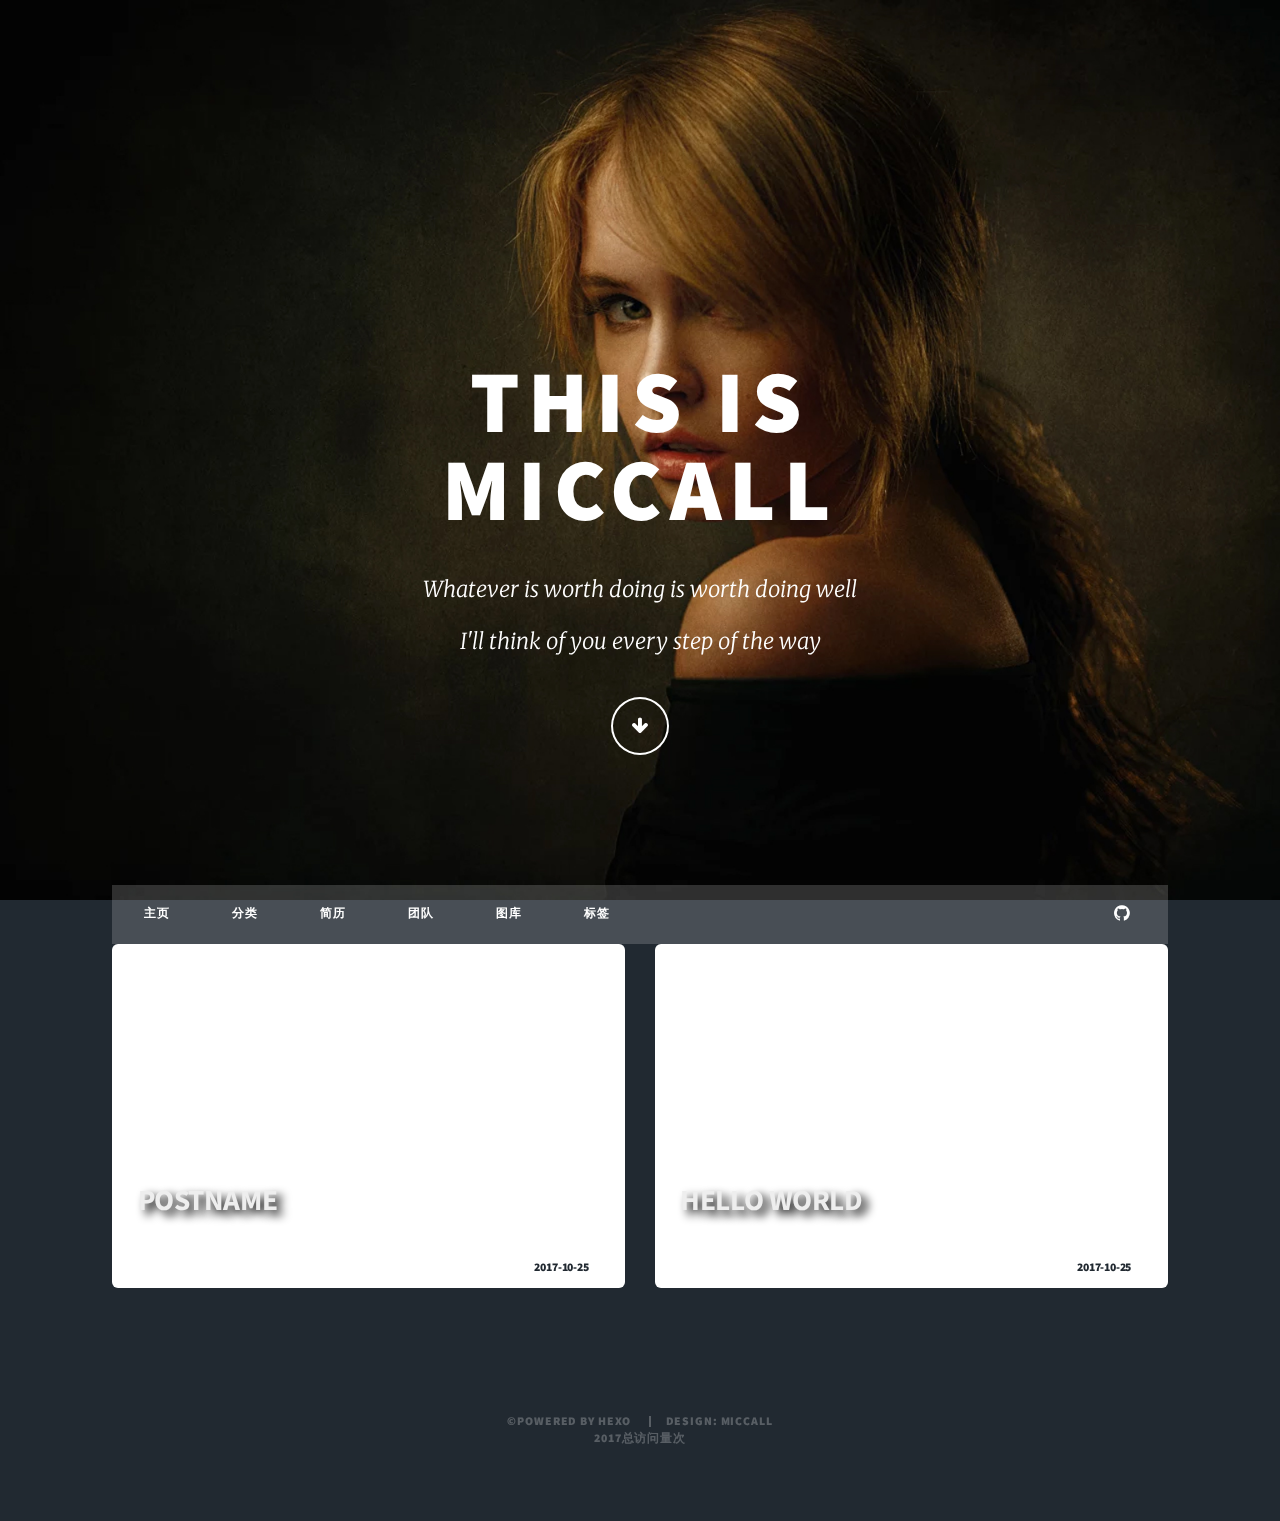
==== commit adf13f62: "Site updated: 2017-10-25 03:02:09" ====
--- a/archives/index.html
+++ b/archives/index.html
@@ -1,587 +1,199 @@
-<!DOCTYPE html>
+<!DOCTYPE HTML>
+<html>
+
+<head>
+	<link rel="bookmark"  type="image/x-icon"  href="/img/logo_miccall.png"/>
+	 <link rel="shortcut icon" href="/img/logo_miccall.png">
+	
+			
+    <title>
+    Hexo
+    </title>
+    <meta charset="utf-8" />
+    <meta name="viewport" content="width=device-width, initial-scale=1, user-scalable=no" />
+    <link rel="stylesheet" href="/css/mic_main.css" />
+    <link rel="stylesheet" href="/css/dropdownMenu.css" />
+    
+    	<script async src="//dn-lbstatics.qbox.me/busuanzi/2.3/busuanzi.pure.mini.js"></script>
+	
+    <noscript>
+        <link rel="stylesheet" href="/css/noscript.css" />
+    </noscript>
+
+			    <script src="/js/jquery.min.js"></script>
+    <script src="/js/jquery.scrollex.min.js"></script>
+    <script src="/js/jquery.scrolly.min.js"></script>
+    <script src="/js/skel.min.js"></script>
+    <script src="/js/util.js"></script>
+    <script src="/js/main.js"></script>
+	
+</head>
+    
+		<body class="is-loading">
+    <!-- Wrapper 外包 s-->
+    <div id="wrapper" class="fade-in overlay">
+        <!-- Intro 头部显示 s -->
+                <div id="intro">
+            <h1>This is<br />
+                        MICCALL </h1>
+            <p> Whatever is worth doing is worth doing well <br/> I'll think of you every step of the way
+            </p>
+            <ul class="actions">
+                <li><a href="#header" class="button icon solo fa-arrow-down scrolly">Continue</a></li>
+            </ul>
+        </div>
+        <!-- Intro 头部显示 e -->
+        <!-- Header 头部logo start -->
+        <header id="header">
+    <a href="/" class="logo">MICCALL</a>
+</header>
+        <!-- Header 头部logo end -->
+        <!-- Nav 导航条 start -->
+        <nav id="nav" class="special" >
+            <ul class="menu links" >
+			<!-- Homepage  主页  --> 
+			<li >
+	            <a href="/" rel="nofollow">主页</a>
+	        </li>
+			<!-- categories_name  分类   --> 
+	        
+	        <li class="active">
+	            <a href="#s1">分类</a>
+	                    <ul class="submenu">
+	                        <li>
+	                        
+	                    </ul>
+	        </li>
+	        
+	        <!-- archives  归档   --> 
+	        
+	        
+		        <!-- Pages 自定义   -->
+		        
+		        <li>
+		            <a href="/about/" title="简历">
+		                简历
+		            </a>
+		        </li>
+		        
+		        <li>
+		            <a href="/group/" title="团队">
+		                团队
+		            </a>
+		        </li>
+		        
+		        <li>
+		            <a href="/gallery/" title="图库">
+		                图库
+		            </a>
+		        </li>
+		        
+		        <li>
+		            <a href="/tag/" title="标签">
+		                标签
+		            </a>
+		        </li>
+		        
 
 
+            </ul>
+            <!-- icons 图标   -->
+			<ul class="icons">
+		            
+		                <li><a href="https://github.com/miccall" class="icon fa-github"><span class="label">GitHub</span></a></li>
+		            
+		            
+		            
+		            
+			</ul>
+</nav>
+        <!-- Nav 导航条 end -->
+        <!-- Main 主要部分 start -->
+        
+        <!-- 文章列表   s -->
+        <div id="main" style="background-color: transparent; padding:0;">
+        <section class="link_container" style="margin-top: 0; background-color: transparent; ">
+            <div class="link_row">
+                <!-- 文章sample  s-->
 
+                 
+                <div class="6u 12u(narrower)">
+                    <section class="link_box special">
+                        <div class="page_title" style="background-image: url();background-position: center; background-repeat:no-repeat; background-size:cover;-moz-background-size:cover;">
+                            <!--标题-->
+                            <a href="/2017/10/25/postName/"><h2 class="page_title_text"> postName </h2></a>
+                            <!--段落-->
+                        </div>
+                        <div class="home-post-info">
+                            <!-- Author Avatar -->
+                            <div class="home-post-info-author-avatar">
+                                <h6><span class="home-post-info-data">2017-10-25</span></h6>
+                                <div class="home-post-info-Category">
+                                    <!-- Category -->
+                                    <span>
+                            <h6>
+                            <a class="post_category-link" href="http://localhost:4000/categories/Algorithm/"></a>                              
+                            </h6>
+
+                        </span>
+                                </div>
+                            </div>
+                        </div>
+                    </section>
+                </div>
+                <!-- 文章sample  e-->
+             
+                <div class="6u 12u(narrower)">
+                    <section class="link_box special">
+                        <div class="page_title" style="background-image: url();background-position: center; background-repeat:no-repeat; background-size:cover;-moz-background-size:cover;">
+                            <!--标题-->
+                            <a href="/2017/10/25/hello-world/"><h2 class="page_title_text"> Hello World </h2></a>
+                            <!--段落-->
+                        </div>
+                        <div class="home-post-info">
+                            <!-- Author Avatar -->
+                            <div class="home-post-info-author-avatar">
+                                <h6><span class="home-post-info-data">2017-10-25</span></h6>
+                                <div class="home-post-info-Category">
+                                    <!-- Category -->
+                                    <span>
+                            <h6>
+                            <a class="post_category-link" href="http://localhost:4000/categories/Algorithm/"></a>                              
+                            </h6>
+
+                        </span>
+                                </div>
+                            </div>
+                        </div>
+                    </section>
+                </div>
+                <!-- 文章sample  e-->
+            
+            </div>
+        </section>
+        </div>
+        <!-- 文章列表   end -->
+        <!-- Main 主要部分 end -->
+        <!-- footer  页码 start-->
+        <footer style="text-align: center; padding-top: 2em;">
   
+</footer>
 
-
-<html class="theme-next muse use-motion" lang="">
-<head>
-  <meta charset="UTF-8"/>
-<meta http-equiv="X-UA-Compatible" content="IE=edge" />
-<meta name="viewport" content="width=device-width, initial-scale=1, maximum-scale=1"/>
-<meta name="theme-color" content="#222">
-
-
-
-
-
-
-
-
-
-<meta http-equiv="Cache-Control" content="no-transform" />
-<meta http-equiv="Cache-Control" content="no-siteapp" />
-
-
-
-
-
-
-
-
-
-
-
-
-
-
-
-
-  
-  
-  <link href="/lib/fancybox/source/jquery.fancybox.css?v=2.1.5" rel="stylesheet" type="text/css" />
-
-
-
-
-
-
-
-<link href="/lib/font-awesome/css/font-awesome.min.css?v=4.6.2" rel="stylesheet" type="text/css" />
-
-<link href="/css/main.css?v=5.1.3" rel="stylesheet" type="text/css" />
-
-
-  <link rel="apple-touch-icon" sizes="180x180" href="/images/apple-touch-icon-next.png?v=5.1.3">
-
-
-  <link rel="icon" type="image/png" sizes="32x32" href="/images/favicon-32x32-next.png?v=5.1.3">
-
-
-  <link rel="icon" type="image/png" sizes="16x16" href="/images/favicon-16x16-next.png?v=5.1.3">
-
-
-  <link rel="mask-icon" href="/images/logo.svg?v=5.1.3" color="#222">
-
-
-
-
-
-  <meta name="keywords" content="Hexo, NexT" />
-
-
-
-
-
-
-
-
-
-
-<meta property="og:type" content="website">
-<meta property="og:title" content="Hexo">
-<meta property="og:url" content="http://yoursite.com/archives/index.html">
-<meta property="og:site_name" content="Hexo">
-<meta name="twitter:card" content="summary">
-<meta name="twitter:title" content="Hexo">
-
-
-
-<script type="text/javascript" id="hexo.configurations">
-  var NexT = window.NexT || {};
-  var CONFIG = {
-    root: '/',
-    scheme: 'Muse',
-    version: '5.1.3',
-    sidebar: {"position":"left","display":"post","offset":12,"b2t":false,"scrollpercent":false,"onmobile":false},
-    fancybox: true,
-    tabs: true,
-    motion: {"enable":true,"async":false,"transition":{"post_block":"fadeIn","post_header":"slideDownIn","post_body":"slideDownIn","coll_header":"slideLeftIn","sidebar":"slideUpIn"}},
-    duoshuo: {
-      userId: '0',
-      author: 'Author'
-    },
-    algolia: {
-      applicationID: '',
-      apiKey: '',
-      indexName: '',
-      hits: {"per_page":10},
-      labels: {"input_placeholder":"Search for Posts","hits_empty":"We didn't find any results for the search: ${query}","hits_stats":"${hits} results found in ${time} ms"}
-    }
-  };
-</script>
-
-
-
-  <link rel="canonical" href="http://yoursite.com/archives/"/>
-
-
-
-
-
-  <title>Archiv | Hexo</title>
-  
-
-
-
-
-
-
-
-
-</head>
-
-<body itemscope itemtype="http://schema.org/WebPage" lang="">
-
-  
-  
-    
-  
-
-  <div class="container sidebar-position-left page-archive">
-    <div class="headband"></div>
-
-    <header id="header" class="header" itemscope itemtype="http://schema.org/WPHeader">
-      <div class="header-inner"><div class="site-brand-wrapper">
-  <div class="site-meta ">
-    
-
-    <div class="custom-logo-site-title">
-      <a href="/"  class="brand" rel="start">
-        <span class="logo-line-before"><i></i></span>
-        <span class="site-title">Hexo</span>
-        <span class="logo-line-after"><i></i></span>
-      </a>
+        <!-- footer  页码 end-->
+        <!-- Copyright 版权 start -->
+                <div id="copyright">
+            <ul>
+                <li>&copy;Powered By <a href="https://hexo.io/zh-cn/" style="border-bottom: none;">hexo</a></li>
+                <li>Design: <a href="http://miccall.tech " style="border-bottom: none;">miccall</a></li>
+            </ul>
+            
+            	<span id="busuanzi_container_site_pv">2017总访问量<span id="busuanzi_value_site_pv"></span>次</span>
+			
+        </div>
+        <!-- Copyright 版权 end -->
     </div>
-      
-        <p class="site-subtitle"></p>
-      
-  </div>
-
-  <div class="site-nav-toggle">
-    <button>
-      <span class="btn-bar"></span>
-      <span class="btn-bar"></span>
-      <span class="btn-bar"></span>
-    </button>
-  </div>
-</div>
-
-<nav class="site-nav">
-  
-
-  
-    <ul id="menu" class="menu">
-      
-        
-        <li class="menu-item menu-item-home">
-          <a href="/" rel="section">
-            
-              <i class="menu-item-icon fa fa-fw fa-home"></i> <br />
-            
-            Startseite
-          </a>
-        </li>
-      
-        
-        <li class="menu-item menu-item-archives">
-          <a href="/archives/" rel="section">
-            
-              <i class="menu-item-icon fa fa-fw fa-archive"></i> <br />
-            
-            Archiv
-          </a>
-        </li>
-      
-
-      
-    </ul>
-  
-
-  
-</nav>
-
-
-
- </div>
-    </header>
-
-    <main id="main" class="main">
-      <div class="main-inner">
-        <div class="content-wrap">
-          <div id="content" class="content">
-            
-
-  
-  
-  
-  <div class="post-block archive">
-    <div id="posts" class="posts-collapse">
-      <span class="archive-move-on"></span>
-
-      <span class="archive-page-counter">
-        
-        
-        
-          
-        
-        Öhm..! Insgesamt 2 Artikel. Bleib dran.
-      </span>
-
-      
-
-        
-        
-        
-
-        
-          
-          <div class="collection-title">
-            <h1 class="archive-year" id="archive-year-2017">2017</h1>
-          </div>
-        
-        
-
-        
-
-  <article class="post post-type-normal" itemscope itemtype="http://schema.org/Article">
-    <header class="post-header">
-
-      <h2 class="post-title">
-        
-            <a class="post-title-link" href="/2017/10/25/postName/" itemprop="url">
-              
-                <span itemprop="name">postName</span>
-              
-            </a>
-        
-      </h2>
-
-      <div class="post-meta">
-        <time class="post-time" itemprop="dateCreated"
-              datetime="2017-10-25T01:56:53+08:00"
-              content="2017-10-25" >
-          10-25
-        </time>
-      </div>
-
-    </header>
-  </article>
-
-
-
-      
-
-        
-        
-        
-
-        
-        
-
-        
-
-  <article class="post post-type-normal" itemscope itemtype="http://schema.org/Article">
-    <header class="post-header">
-
-      <h2 class="post-title">
-        
-            <a class="post-title-link" href="/2017/10/25/hello-world/" itemprop="url">
-              
-                <span itemprop="name">Hello World</span>
-              
-            </a>
-        
-      </h2>
-
-      <div class="post-meta">
-        <time class="post-time" itemprop="dateCreated"
-              datetime="2017-10-25T01:32:33+08:00"
-              content="2017-10-25" >
-          10-25
-        </time>
-      </div>
-
-    </header>
-  </article>
-
-
-
-      
-
-    </div>
-  </div>
-  
-  
-  
-
-  
-
-
-
-          </div>
-          
-
-
-          
-
-        </div>
-        
-          
-  
-  <div class="sidebar-toggle">
-    <div class="sidebar-toggle-line-wrap">
-      <span class="sidebar-toggle-line sidebar-toggle-line-first"></span>
-      <span class="sidebar-toggle-line sidebar-toggle-line-middle"></span>
-      <span class="sidebar-toggle-line sidebar-toggle-line-last"></span>
-    </div>
-  </div>
-
-  <aside id="sidebar" class="sidebar">
-    
-    <div class="sidebar-inner">
-
-      
-
-      
-
-      <section class="site-overview-wrap sidebar-panel sidebar-panel-active">
-        <div class="site-overview">
-          <div class="site-author motion-element" itemprop="author" itemscope itemtype="http://schema.org/Person">
-            
-              <p class="site-author-name" itemprop="name">TANHAO</p>
-              <p class="site-description motion-element" itemprop="description"></p>
-          </div>
-
-          <nav class="site-state motion-element">
-
-            
-              <div class="site-state-item site-state-posts">
-              
-                <a href="/archives/">
-              
-                  <span class="site-state-item-count">2</span>
-                  <span class="site-state-item-name">Artikel</span>
-                </a>
-              </div>
-            
-
-            
-
-            
-
-          </nav>
-
-          
-
-          <div class="links-of-author motion-element">
-            
-          </div>
-
-          
-          
-
-          
-          
-
-          
-
-        </div>
-      </section>
-
-      
-
-      
-
-    </div>
-  </aside>
-
-
-        
-      </div>
-    </main>
-
-    <footer id="footer" class="footer">
-      <div class="footer-inner">
-        <div class="copyright">&copy; <span itemprop="copyrightYear">2017</span>
-  <span class="with-love">
-    <i class="fa fa-user"></i>
-  </span>
-  <span class="author" itemprop="copyrightHolder">TANHAO</span>
-
-  
-</div>
-
-
-  <div class="powered-by">Erstellt mit  <a class="theme-link" target="_blank" href="https://hexo.io">Hexo</a></div>
-
-
-
-  <span class="post-meta-divider">|</span>
-
-
-
-  <div class="theme-info">Theme &mdash; <a class="theme-link" target="_blank" href="https://github.com/iissnan/hexo-theme-next">NexT.Muse</a> v5.1.3</div>
-
-
-
-
-        
-
-
-
-
-
-
-
-        
-      </div>
-    </footer>
-
-    
-      <div class="back-to-top">
-        <i class="fa fa-arrow-up"></i>
-        
-      </div>
-    
-
-    
-
-  </div>
-
-  
-
-<script type="text/javascript">
-  if (Object.prototype.toString.call(window.Promise) !== '[object Function]') {
-    window.Promise = null;
-  }
-</script>
-
-
-
-
-
-
-
-
-
-  
-
-
-
-
-
-
-
-
-
-
-
-
-  
-  
-    <script type="text/javascript" src="/lib/jquery/index.js?v=2.1.3"></script>
-  
-
-  
-  
-    <script type="text/javascript" src="/lib/fastclick/lib/fastclick.min.js?v=1.0.6"></script>
-  
-
-  
-  
-    <script type="text/javascript" src="/lib/jquery_lazyload/jquery.lazyload.js?v=1.9.7"></script>
-  
-
-  
-  
-    <script type="text/javascript" src="/lib/velocity/velocity.min.js?v=1.2.1"></script>
-  
-
-  
-  
-    <script type="text/javascript" src="/lib/velocity/velocity.ui.min.js?v=1.2.1"></script>
-  
-
-  
-  
-    <script type="text/javascript" src="/lib/fancybox/source/jquery.fancybox.pack.js?v=2.1.5"></script>
-  
-
-
-  
-
-
-  <script type="text/javascript" src="/js/src/utils.js?v=5.1.3"></script>
-
-  <script type="text/javascript" src="/js/src/motion.js?v=5.1.3"></script>
-
-
-
-  
-  
-
-  
-
-  
-
-
-  <script type="text/javascript" src="/js/src/bootstrap.js?v=5.1.3"></script>
-
-
-
-  
-
-
-  
-
-
-
-
-	
-
-
-
-
-
-  
-
-
-
-
-
-  
-
-
-
-
-
-
-
-
-
-
-
-
-  
-
-
-
-
-
-  
-
-  
-
-  
-  
-
-  
-
-  
-
-  
-
+    <!-- Wrapper 外包 e-->
+    <!-- Scripts -->
 </body>
+ 	
 </html>
--- a/css/mic_main.css
+++ b/css/mic_main.css
@@ -0,0 +1,4463 @@
+@import url(font-awesome.min.css);
+@import url("https://fonts.googleapis.com/css?family=Merriweather:300,700,300italic,700italic|Source+Sans+Pro:900");
+@font-face { font-family: FZLT; /*这里是说明调用来的字体名字*/ src: url('source/fonts/FZLT.ttf'); /*这里是字体文件路径*/ }
+/* Reset */
+
+	html, body, div, span, applet, object, iframe, h1, h2, h3, h4, h5, h6, p, blockquote, pre, a, abbr, acronym, address, big, cite, code, del, dfn, em, img, ins, kbd, q, s, samp, small, strike, strong, sub, sup, tt, var, b, u, i, center, dl, dt, dd, ol, ul, li, fieldset, form, label, legend, table, caption, tbody, tfoot, thead, tr, th, td, article, aside, canvas, details, embed, figure, figcaption, footer, header, hgroup, menu, nav, output, ruby, section, summary, time, mark, audio, video {
+		margin: 0;
+		padding: 0;
+		border: 0;
+		font-size: 100%;
+		font: inherit;
+		vertical-align: baseline;
+	}
+
+	footer, header,nav {
+		display: block;
+	}
+
+	body {
+		line-height: 1;
+	}
+
+	ul {
+		list-style: none;
+	}
+
+
+	body {
+		-webkit-text-size-adjust: none;
+	}
+
+
+/* Wrapper */
+
+	#wrapper {
+		transform: none;
+		padding: 1rem;
+		-moz-transition: opacity 0.5s ease;
+		-webkit-transition: opacity 0.5s ease;
+		-ms-transition: opacity 0.5s ease;
+		transition: opacity 0.5s ease;
+		position: relative;
+		z-index: 1;
+		overflow: hidden;
+	}
+
+		#wrapper > .bg {
+			position: absolute;
+			top: 0;
+			left: 0;
+			width: 100%;
+			height: 100%;
+			background-color: #212931;
+			background-image :url("../../images/bg.jpg") ;
+			background-position: center; 
+			background-repeat: no-repeat; 
+			background-attachment:fixed; 
+			background-size: cover; 
+			-webkit-background-size: cover;/* 兼容Webkit内核浏览器如Chrome和Safari */ 
+			-o-background-size: cover;/* 兼容Opera */ 
+			zoom: 1; 
+			z-index: -1;
+		}
+		#wrapper.fade-in:before {
+			-moz-pointer-events: none;
+			-webkit-pointer-events: none;
+			-ms-pointer-events: none;
+			pointer-events: none;
+			-moz-transition: opacity 1s ease-in-out;
+			-webkit-transition: opacity 1s ease-in-out;
+			-ms-transition: opacity 1s ease-in-out;
+			transition: opacity 1s ease-in-out;
+			-moz-transition-delay: 0.75s;
+			-webkit-transition-delay: 0.75s;
+			-ms-transition-delay: 0.75s;
+			transition-delay: 0.75s;
+			background: #1e252d;
+			content: '';
+			display: block;
+			height: 100%;
+			left: 0;
+			opacity: 0;
+			position: fixed;
+			top: 0;
+			width: 100%;
+		}
+
+		body.is-loading #wrapper.fade-in:before {
+			opacity: 1;
+		}
+
+		@media screen and (orientation: portrait) {
+
+			#wrapper > .bg {
+				background-size: auto,								auto,														auto 145%;
+			}
+
+		}
+		@media screen and (max-width: 480px) {
+			#wrapper {
+				padding: 0;
+			}
+		}
+
+/* Intro */
+
+	#intro {
+		color: #ffffff;
+		padding: 8rem 4rem 6rem 4rem ;
+		-moz-align-items: center;
+		-webkit-align-items: center;
+		-ms-align-items: center;
+		align-items: center;
+		display: -moz-flex;
+		display: -webkit-flex;
+		display: -ms-flex;
+		display: flex;
+		-moz-flex-direction: column;
+		-webkit-flex-direction: column;
+		-ms-flex-direction: column;
+		flex-direction: column;
+		-moz-justify-content: -moz-flex-end;
+		-webkit-justify-content: -webkit-flex-end;
+		-ms-justify-content: -ms-flex-end;
+		justify-content: flex-end;
+		-moz-transition: opacity 1s ease, -moz-transform 1s ease;
+		-webkit-transition: opacity 1s ease, -webkit-transform 1s ease;
+		-ms-transition: opacity 1s ease, -ms-transform 1s ease;
+		transition: opacity 1s ease, transform 1s ease;
+		position: relative;
+		cursor: default;
+		text-align: center;
+		z-index: 1;
+		margin-top: -6rem;
+		margin-bottom: 3rem;
+		min-height: 100vh;
+	}
+
+		#intro input, #intro select, #intro textarea {
+			color: #ffffff;
+		}
+
+		#intro a {
+			color: #ffffff;
+			border-bottom-color: rgba(255, 255, 255, 0.5);
+		}
+
+			#intro a:hover {
+				border-bottom-color: transparent;
+				color: #18bfef !important;
+			}
+
+		#intro strong, #intro b {
+			color: #ffffff;
+		}
+
+		#intro h1, #intro h2, #intro h3, #intro h4, #intro h5, #intro h6 {
+			font-family: "Source Sans Pro", Helvetica, sans-serif;
+			color: #ffffff;
+		}
+
+		#intro blockquote {
+			border-left-color: #ffffff;
+		}
+
+		#intro code {
+			background: rgba(255, 255, 255, 0.075);
+			border-color: #ffffff;
+		}
+
+		#intro hr {
+			border-bottom-color: #ffffff;
+		}
+
+		#intro input[type="submit"],
+		#intro input[type="reset"],
+		#intro input[type="button"],
+		#intro button,
+		#intro .button {
+			background-color: transparent;
+			box-shadow: inset 0 0 0 2px #ffffff;
+			color: #ffffff !important;
+		}
+
+			#intro input[type="submit"]:hover,
+			#intro input[type="reset"]:hover,
+			#intro input[type="button"]:hover,
+			#intro button:hover,
+			#intro .button:hover {
+				box-shadow: inset 0 0 0 2px #18bfef;
+				color: #18bfef !important;
+			}
+
+			#intro input[type="submit"].special,
+			#intro input[type="reset"].special,
+			#intro input[type="button"].special,
+			#intro button.special,
+			#intro .button.special {
+				background-color: #ffffff;
+				box-shadow: none;
+				color: #1e252d !important;
+			}
+
+				#intro input[type="submit"].special:hover,
+				#intro input[type="reset"].special:hover,
+				#intro input[type="button"].special:hover,
+				#intro button.special:hover,
+				#intro .button.special:hover {
+					background-color: #18bfef;
+				}
+
+		#intro h1 {
+			margin-top: 6rem;
+			letter-spacing:8px;
+			font-size: 6rem;
+			line-height: 1;
+		}
+
+		#intro p {
+			font-size: 1.5rem;
+			font-style: italic;
+			margin-top: -0.25rem;
+			text-align: center;
+		}
+
+		#intro + #header {
+			margin-top: -20rem;
+		}
+
+			#intro + #header .logo {
+				-moz-transform: translateY(2rem);
+				-webkit-transform: translateY(2rem);
+				-ms-transform: translateY(2rem);
+				transform: translateY(2rem);
+				opacity: 0;
+				visibility: hidden;
+			}
+
+		#intro.hidden {
+			-moz-pointer-events: none;
+			-webkit-pointer-events: none;
+			-ms-pointer-events: none;
+			pointer-events: none;
+			-moz-transform: translateY(2rem);
+			-webkit-transform: translateY(2rem);
+			-ms-transform: translateY(2rem);
+			transform: translateY(2rem);
+			-moz-transition: opacity 0.5s ease, -moz-transform 0.5s ease, visibility 0.5s;
+			-webkit-transition: opacity 0.5s ease, -webkit-transform 0.5s ease, visibility 0.5s;
+			-ms-transition: opacity 0.5s ease, -ms-transform 0.5s ease, visibility 0.5s;
+			transition: opacity 0.5s ease, transform 0.5s ease, visibility 0.5s;
+			opacity: 0;
+			visibility: hidden;
+		}
+
+			#intro.hidden + #header .logo {
+				-moz-transform: translateY(0);
+				-webkit-transform: translateY(0);
+				-ms-transform: translateY(0);
+				transform: translateY(0);
+				opacity: 1;
+				visibility: visible;
+			}
+
+		body.is-loading #intro {
+			-moz-transform: translateY(2rem);
+			-webkit-transform: translateY(2rem);
+			-ms-transform: translateY(2rem);
+			transform: translateY(2rem);
+			opacity: 0;
+		}
+
+			body.is-loading #intro:not(.hidden) + #header + #nav {
+				-moz-transform: translateY(4rem);
+				-webkit-transform: translateY(4rem);
+				-ms-transform: translateY(4rem);
+				transform: translateY(4rem);
+				opacity: 0;
+			}
+		@media screen and (max-width: 1620px){
+			#intro{
+				margin-top: -2rem;
+				margin-bottom: 4rem;
+			}
+		}
+		@media screen and (max-width: 980px) {
+
+			#intro {
+				padding: 4rem 4rem 2rem 4rem ;
+				margin-top: -2rem;
+				margin-bottom: 4rem;
+				min-height: 90vh;
+			}
+
+				#intro p br {
+					display: none;
+				}
+
+				#intro + #header {
+					margin-top: -14rem;
+				}
+
+		}
+
+		@media screen and (max-width: 500px) {
+
+			#intro {
+				padding: 3rem 2rem 1rem 2rem ;
+				min-height: 80vh;
+			}
+
+				#intro h1 {
+					font-size: 5rem;
+					line-height: 1.1;
+					margin-bottom: 7rem;
+				}
+
+				#intro p {
+					font-size: 1rem;
+					margin-top: 0rem;
+				}
+
+				#intro .actions {
+					display: none;
+				}
+
+		}
+
+/* Box Model */
+
+	*, *:before, *:after {
+		-moz-box-sizing: border-box;
+		-webkit-box-sizing: border-box;
+		box-sizing: border-box;
+	}
+
+/* Basic */
+
+	@-ms-viewport {
+		width: device-width;
+	}
+
+	body {
+		-ms-overflow-style: scrollbar;
+	}
+
+	@media screen and (max-width: 480px) {
+
+		html, body {
+			min-width: 320px;
+		}
+
+	}
+
+	body {
+		background-color: #1e252d;
+	}
+
+		body.is-loading *, body.is-loading *:before, body.is-loading *:after {
+			-moz-animation: none !important;
+			-webkit-animation: none !important;
+			-ms-animation: none !important;
+			animation: none !important;
+			-moz-transition: none !important;
+			-webkit-transition: none !important;
+			-ms-transition: none !important;
+			transition: none !important;
+		}
+
+/* Type */
+
+	html {
+		font-size: 16pt;
+	}
+
+		@media screen and (max-width: 1680px) {
+
+			html {
+				font-size: 12pt;
+			}
+
+		}
+
+		@media screen and (max-width: 1280px) {
+
+			html {
+				font-size: 11pt;
+			}
+
+		}
+
+		@media screen and (max-width: 360px) {
+
+			html {
+				font-size: 10pt;
+			}
+
+		}
+
+	body {
+		color: #212931;
+	}
+
+	body, input, select, textarea {
+		font-family: "Merriweather", Georgia, serif;
+		font-weight: 300;
+		font-size: 1rem;
+		line-height: 2.375;
+	}
+
+	a {
+		-moz-transition: color 0.2s ease-in-out, background-color 0.2s ease-in-out, border-color 0.2s ease-in-out, box-shadow 0.2s ease-in-out;
+		-webkit-transition: color 0.2s ease-in-out, background-color 0.2s ease-in-out, border-color 0.2s ease-in-out, box-shadow 0.2s ease-in-out;
+		-ms-transition: color 0.2s ease-in-out, background-color 0.2s ease-in-out, border-color 0.2s ease-in-out, box-shadow 0.2s ease-in-out;
+		transition: color 0.2s ease-in-out, background-color 0.2s ease-in-out, border-color 0.2s ease-in-out, box-shadow 0.2s ease-in-out;
+		border-bottom: dotted 1px;
+		text-decoration: none;
+	}
+
+		a:hover {
+			border-bottom-color: transparent;
+		}
+
+	strong, b {
+		font-weight: 600;
+	}
+
+	em, i {
+		font-style: italic;
+	}
+
+	p {
+		text-align: justify;
+		margin: 0 0 2rem 0;
+	}
+
+	h1, h2, h3, h4, h5, h6 {
+		font-family: "Source Sans Pro", Helvetica, sans-serif;
+		font-weight: 900;
+		line-height: 1.5;
+		letter-spacing: 0.075em;
+		text-transform: uppercase;
+		margin: 0 0 1rem 0;
+	}
+
+		h1 a, h2 a, h3 a, h4 a, h5 a, h6 a {
+			border-bottom: 0;
+			color: inherit;
+			text-decoration: none;
+		}
+
+	h1 {
+		font-size: 4rem;
+		line-height: 1.1;
+		margin: 0 0 2rem 0;
+	}
+
+	h2 {
+		font-size: 1.75rem;
+		line-height: 1.3;
+		margin: 0 0 1.5rem 0;
+	}
+
+	h3 {
+		font-size: 1.25rem;
+		margin: 0 0 1.5rem 0;
+	}
+
+	h4 {
+		font-size: 1rem;
+	}
+
+	h5 {
+		font-size: 0.9rem;
+	}
+
+	h6 {
+		font-size: 0.8rem;
+	}
+
+	sub {
+		font-size: 0.8rem;
+		position: relative;
+		top: 0.5rem;
+	}
+
+	sup {
+		font-size: 0.8rem;
+		position: relative;
+		top: -0.5rem;
+	}
+
+	blockquote {
+		border-left: solid 4px;
+		font-style: italic;
+		margin: 0 0 2rem 0;
+		padding: 0.5rem 0 0.5rem 2rem;
+	}
+
+	code {
+		font-family: "Courier New", monospace;
+		font-size: 0.9rem;
+	}
+
+	pre {
+		-webkit-overflow-scrolling: touch;
+		font-family: "Courier New", monospace;
+		font-size: 0.9rem;
+		margin: 0 0 2rem 0;
+	}
+
+		pre code {
+			display: block;
+			line-height: 1.75;
+			padding: 1rem 1.5rem;
+			overflow-x: auto;
+		}
+
+	hr {
+		border: 0;
+		border-bottom: solid 2px;
+		margin: 3rem 0;
+	}
+
+		hr.major {
+			margin: 5rem 0;
+		}
+
+	.align-left {
+		text-align: left;
+	}
+
+	.align-center {
+		text-align: center;
+	}
+
+	.align-right {
+		text-align: right;
+	}
+
+	input, select, textarea {
+		color: #212931;
+	}
+
+	a {
+		color: #212931;
+		border-bottom-color: rgba(33, 41, 49, 0.5);
+	}
+
+		a:hover {
+			border-bottom-color: transparent;
+			color: #18bfef !important;
+		}
+
+	strong, b {
+		color: #212931;
+	}
+
+	h1, h2, h3, h4, h5, h6 {
+		color: #212931;
+	}
+
+	blockquote {
+		border-left-color: #eeeeee;
+	}
+
+	code {
+		background: rgba(220, 220, 220, 0.25);
+		border-color: #eeeeee;
+	}
+
+	hr {
+		border-bottom-color: #eeeeee;
+	}
+
+/* Box */
+
+	.box {
+		border: solid 2px;
+		margin-bottom: 2rem;
+		padding: 1.5rem;
+	}
+
+		.box > :last-child,
+		.box > :last-child > :last-child,
+		.box > :last-child > :last-child > :last-child {
+			margin-bottom: 0;
+		}
+
+		.box.alt {
+			border: 0;
+			border-radius: 0;
+			padding: 0;
+		}
+
+	.box {
+		border-color: #eeeeee;
+	}
+
+/* Button */
+	input[type="submit"],
+	input[type="reset"],
+	input[type="button"],
+	button,
+	.button {
+		-moz-appearance: none;
+		-webkit-appearance: none;
+		-ms-appearance: none;
+		appearance: none;
+		-moz-transition: background-color 0.2s ease-in-out, box-shadow 0.2s ease-in-out, color 0.2s ease-in-out;
+		-webkit-transition: background-color 0.2s ease-in-out, box-shadow 0.2s ease-in-out, color 0.2s ease-in-out;
+		-ms-transition: background-color 0.2s ease-in-out, box-shadow 0.2s ease-in-out, color 0.2s ease-in-out;
+		transition: background-color 0.2s ease-in-out, box-shadow 0.2s ease-in-out, color 0.2s ease-in-out;
+		border: 0;
+		cursor: pointer;
+		display: inline-block;
+		font-family: "Source Sans Pro", Helvetica, sans-serif;
+		font-size: 0.8rem;
+		font-weight: 900;
+		letter-spacing: 0.075em;
+		height: 3rem;
+		line-height: 3rem;
+		padding: 0 2rem;
+		text-align: center;
+		text-decoration: none;
+		text-transform: uppercase;
+		white-space: nowrap;
+	}
+
+		input[type="submit"].icon:before,
+		input[type="reset"].icon:before,
+		input[type="button"].icon:before,
+		button.icon:before,
+		.button.icon:before {
+			margin-right: 0.5rem;
+		}
+
+		input[type="submit"].icon.solo,
+		input[type="reset"].icon.solo,
+		input[type="button"].icon.solo,
+		button.icon.solo,
+		.button.icon.solo {
+			position: relative;
+			width: 4rem;
+			height: 4rem;
+			line-height: 4rem;
+			border-radius: 4rem;
+			text-indent: 4rem;
+			overflow: hidden;
+			padding: 0;
+			white-space: nowrap;
+		}
+
+			input[type="submit"].icon.solo:before,
+			input[type="reset"].icon.solo:before,
+			input[type="button"].icon.solo:before,
+			button.icon.solo:before,
+			.button.icon.solo:before {
+				position: absolute;
+				display: block;
+				top: 0;
+				left: 0;
+				width: inherit;
+				height: inherit;
+				line-height: inherit;
+				font-size: 1.25rem;
+				margin-right: 0;
+				text-align: center;
+				text-indent: 0;
+			}
+
+		input[type="submit"].fit,
+		input[type="reset"].fit,
+		input[type="button"].fit,
+		button.fit,
+		.button.fit {
+			display: block;
+			margin: 0 0 1rem 0;
+			width: 100%;
+		}
+
+		input[type="submit"].small,
+		input[type="reset"].small,
+		input[type="button"].small,
+		button.small,
+		.button.small {
+			font-size: 0.7rem;
+			height: 2.5rem;
+			line-height: 2.5rem;
+			padding: 0 1.5rem;
+		}
+
+		input[type="submit"].big,
+		input[type="reset"].big,
+		input[type="button"].big,
+		button.big,
+		.button.big {
+			font-size: 0.9rem;
+			height: 3.5rem;
+			line-height: 3.5rem;
+			padding: 0 2.75rem;
+		}
+
+		@media screen and (max-width: 980px) {
+
+			input[type="submit"],
+			input[type="reset"],
+			input[type="button"],
+			button,
+			.button {
+				font-size: 0.9rem;
+				height: 3.25rem;
+				line-height: 3.25rem;
+			}
+
+				input[type="submit"].big,
+				input[type="reset"].big,
+				input[type="button"].big,
+				button.big,
+				.button.big {
+					font-size: 1rem;
+					height: 3.75rem;
+					line-height: 3.75rem;
+				}
+
+		}
+
+		input[type="submit"].disabled, input[type="submit"]:disabled,
+		input[type="reset"].disabled,
+		input[type="reset"]:disabled,
+		input[type="button"].disabled,
+		input[type="button"]:disabled,
+		button.disabled,
+		button:disabled,
+		.button.disabled,
+		.button:disabled {
+			-moz-pointer-events: none;
+			-webkit-pointer-events: none;
+			-ms-pointer-events: none;
+			pointer-events: none;
+			opacity: 0.25;
+		}
+
+	input[type="submit"],
+	input[type="reset"],
+	input[type="button"],
+	button,
+	.button {
+		background-color: transparent;
+		box-shadow: inset 0 0 0 2px #212931;
+		color: #212931 !important;
+	}
+
+		input[type="submit"]:hover,
+		input[type="reset"]:hover,
+		input[type="button"]:hover,
+		button:hover,
+		.button:hover {
+			box-shadow: inset 0 0 0 2px #18bfef;
+			color: #18bfef !important;
+		}
+
+		input[type="submit"].special,
+		input[type="reset"].special,
+		input[type="button"].special,
+		button.special,
+		.button.special {
+			background-color: #212931;
+			box-shadow: none;
+			color: #ffffff !important;
+		}
+
+			input[type="submit"].special:hover,
+			input[type="reset"].special:hover,
+			input[type="button"].special:hover,
+			button.special:hover,
+			.button.special:hover {
+				background-color: #18bfef;
+			}
+
+/* Icon */
+
+	.icon {
+		text-decoration: none;
+		border-bottom: none;
+		position: relative;
+	}
+
+		.icon:before {
+			-moz-osx-font-smoothing: grayscale;
+			-webkit-font-smoothing: antialiased;
+			font-family: FontAwesome;
+			font-style: normal;
+			font-weight: normal;
+			text-transform: none !important;
+		}
+
+		.icon > .label {
+			display: none;
+		}
+
+/* List */
+
+	ol {
+		list-style: decimal;
+		margin: 0 0 2rem 0;
+		padding-left: 1.25rem;
+	}
+
+		ol li {
+			padding-left: 0.25rem;
+		}
+
+	ul {
+		list-style: disc;
+		margin: 0 0 2rem 0;
+		padding-left: 1rem;
+	}
+
+		ul li {
+			padding-left: 0.5rem;
+		}
+
+		ul.divided {
+			list-style: none;
+			padding-left: 0;
+		}
+
+			ul.divided li {
+				border-top: solid 1px;
+				padding: 0.5rem 0;
+			}
+
+				ul.divided li:first-child {
+					border-top: 0;
+					padding-top: 0;
+				}
+
+		ul.icons {
+			cursor: default;
+			list-style: none;
+			padding-left: 0;
+		}
+
+			ul.icons li {
+				display: inline-block;
+				padding: 0 0.5rem 0 0;
+				vertical-align: middle;
+			}
+
+				ul.icons li:last-child {
+					padding-right: 0;
+				}
+
+				ul.icons li .icon:before {
+					width: 2.25rem;
+					height: 2.25rem;
+					line-height: 2.25rem;
+					display: inline-block;
+					text-align: center;
+					border-radius: 100%;
+					font-size: 1.25rem;
+				}
+
+			ul.icons.alt li .icon:before {
+				-moz-transition: color 0.2s ease-in-out, background-color 0.2s ease-in-out, border-color 0.2s ease-in-out, box-shadow 0.2s ease-in-out;
+				-webkit-transition: color 0.2s ease-in-out, background-color 0.2s ease-in-out, border-color 0.2s ease-in-out, box-shadow 0.2s ease-in-out;
+				-ms-transition: color 0.2s ease-in-out, background-color 0.2s ease-in-out, border-color 0.2s ease-in-out, box-shadow 0.2s ease-in-out;
+				transition: color 0.2s ease-in-out, background-color 0.2s ease-in-out, border-color 0.2s ease-in-out, box-shadow 0.2s ease-in-out;
+				font-size: 1rem;
+			}
+
+		ul.actions {
+			cursor: default;
+			list-style: none;
+			padding-left: 0;
+		}
+
+			ul.actions li {
+				display: inline-block;
+				padding: 0 1rem 0 0;
+				vertical-align: middle;
+			}
+
+				ul.actions li:last-child {
+					padding-right: 0;
+				}
+
+			ul.actions.small li {
+				padding: 0 0.5rem 0 0;
+			}
+
+			ul.actions.vertical li {
+				display: block;
+				padding: 1rem 0 0 0;
+			}
+
+				ul.actions.vertical li:first-child {
+					padding-top: 0;
+				}
+
+				ul.actions.vertical li > * {
+					margin-bottom: 0;
+				}
+
+			ul.actions.vertical.small li {
+				padding: 0.5rem 0 0 0;
+			}
+
+				ul.actions.vertical.small li:first-child {
+					padding-top: 0;
+				}
+
+			ul.actions.fit {
+				display: table;
+				margin-left: -1rem;
+				padding: 0;
+				table-layout: fixed;
+				width: calc(100% + 1rem);
+			}
+
+				ul.actions.fit li {
+					display: table-cell;
+					padding: 0 0 0 1rem;
+				}
+
+					ul.actions.fit li > * {
+						margin-bottom: 0;
+					}
+
+				ul.actions.fit.small {
+					margin-left: -0.5rem;
+					width: calc(100% + 0.5rem);
+				}
+
+					ul.actions.fit.small li {
+						padding: 0 0 0 0.5rem;
+					}
+
+			@media screen and (max-width: 480px) {
+
+				ul.actions {
+					margin: 0 0 2rem 0;
+				}
+
+					ul.actions li {
+						padding: 1rem 0 0 0;
+						display: block;
+						text-align: center;
+						width: 100%;
+					}
+
+						ul.actions li:first-child {
+							padding-top: 0;
+						}
+
+						ul.actions li > * {
+							width: 100%;
+							margin: 0 !important;
+						}
+
+							ul.actions li > *.icon:before {
+								margin-left: -2rem;
+							}
+
+					ul.actions.small li {
+						padding: 0.5rem 0 0 0;
+					}
+
+						ul.actions.small li:first-child {
+							padding-top: 0;
+						}
+
+			}
+
+	dl {
+		margin: 0 0 2rem 0;
+	}
+
+		dl dt {
+			display: block;
+			font-weight: 600;
+			margin: 0 0 1rem 0;
+		}
+
+		dl dd {
+			margin-left: 2rem;
+		}
+
+	ul.divided li {
+		border-top-color: #eeeeee;
+	}
+
+	ul.icons li a.icon:hover:before {
+		color: #18bfef;
+	}
+
+	ul.icons.alt li .icon:before {
+		box-shadow: inset 0 0 0 2px #eeeeee;
+	}
+
+	ul.icons.alt li a.icon:hover:before {
+		box-shadow: inset 0 0 0 2px #18bfef;
+	}
+
+/* Section/Article */
+
+	section.special, article.special {
+		text-align: center;
+	}
+
+	header {
+		cursor: default;
+	}
+
+/* Pagination */
+
+	.pagination {
+		display: inline-flex;
+		-moz-user-select: none;
+		-webkit-user-select: none;
+		-ms-user-select: none;
+		user-select: none;
+		cursor: default;
+		list-style: none;
+		margin: 0 0 2rem 2px;
+		padding: 0;
+	}
+
+		.pagination a, .pagination span {
+			-moz-transition: background-color 0.2s ease-in-out, border-color 0.2s ease-in-out, box-shadow 0.2s ease-in-out, color 0.2s ease-in-out;
+			-webkit-transition: background-color 0.2s ease-in-out, border-color 0.2s ease-in-out, box-shadow 0.2s ease-in-out, color 0.2s ease-in-out;
+			-ms-transition: background-color 0.2s ease-in-out, border-color 0.2s ease-in-out, box-shadow 0.2s ease-in-out, color 0.2s ease-in-out;
+			transition: background-color 0.2s ease-in-out, border-color 0.2s ease-in-out, box-shadow 0.2s ease-in-out, color 0.2s ease-in-out;
+			border: solid 2px;
+			display: inline-block;
+			font-family: "Source Sans Pro", Helvetica, sans-serif;
+			font-size: 0.8rem;
+			font-weight: 900;
+			height: 3rem;
+			letter-spacing: 0.075em;
+			line-height: calc(3rem - 4px);
+			margin-left: -2px;
+			min-width: 3rem;
+			position: relative;
+			text-align: center;
+			text-decoration: none;
+			text-transform: uppercase;
+		}
+
+		.pagination .next, .pagination .previous {
+			text-decoration: none;
+			padding: 0 1.75rem;
+		}
+
+			.pagination .next:before, .pagination .previous:before {
+				-moz-osx-font-smoothing: grayscale;
+				-webkit-font-smoothing: antialiased;
+				font-family: FontAwesome;
+				font-style: normal;
+				font-weight: normal;
+				text-transform: none !important;
+			}
+
+			.pagination .next:before, .pagination .previous:before {
+				display: inline-block;
+				color: inherit !important;
+			}
+
+		.pagination .previous:before {
+			content: '\f104';
+			margin-right: 0.9375em;
+		}
+
+		.pagination .next:before {
+			content: '\f105';
+			float: right;
+			margin-left: 0.9375em;
+		}
+
+		@media screen and (max-width: 980px) {
+
+			.pagination a, .pagination span {
+				font-size: 0.9rem;
+			}
+
+		}
+
+		@media screen and (max-width: 480px) {
+
+			.pagination .page, .pagination .extra {
+				display: none;
+			}
+
+		}
+
+	.pagination a, .pagination span {
+		border-color: #eeeeee;
+	}
+
+	.pagination a {
+		color: #212931 !important;
+	}
+
+		.pagination a:hover {
+			color: #18bfef !important;
+			border-color: #18bfef;
+			z-index: 1;
+		}
+
+			.pagination a:hover + a, .pagination a:hover + span {
+				border-left-color: #18bfef;
+			}
+
+		.pagination a.active {
+			background-color: #eeeeee;
+		}
+
+	.pagination span {
+		color: #eeeeee;
+	}
+
+/* Header */
+
+	#header {
+		color: #ffffff;
+		-moz-align-items: center;
+		-webkit-align-items: center;
+		-ms-align-items: center;
+		align-items: center;
+		display: -moz-flex;
+		display: -webkit-flex;
+		display: -ms-flex;
+		display: flex;
+		-moz-flex-direction: column;
+		-webkit-flex-direction: column;
+		-ms-flex-direction: column;
+		flex-direction: column;
+		-moz-justify-content: -moz-flex-end;
+		-webkit-justify-content: -webkit-flex-end;
+		-ms-justify-content: -ms-flex-end;
+		justify-content: flex-end;
+		-moz-pointer-events: none;
+		-webkit-pointer-events: none;
+		-ms-pointer-events: none;
+		pointer-events: none;
+		-moz-user-select: none;
+		-webkit-user-select: none;
+		-ms-user-select: none;
+		user-select: none;
+		height: 20rem;
+		padding-bottom: 8rem;
+		position: relative;
+		text-align: center;
+		z-index: 2;
+	}
+
+		#header input, #header select, #header textarea {
+			color: #ffffff;
+		}
+
+		#header a {
+			color: #ffffff;
+			border-bottom-color: rgba(255, 255, 255, 0.5);
+		}
+
+			#header a:hover {
+				border-bottom-color: transparent;
+				color: #18bfef !important;
+			}
+
+		#header strong, #header b {
+			color: #ffffff;
+		}
+
+		#header h1, #header h2, #header h3, #header h4, #header h5, #header h6 {
+			color: #ffffff;
+		}
+
+		#header blockquote {
+			border-left-color: #ffffff;
+		}
+
+		#header code {
+			background: rgba(255, 255, 255, 0.075);
+			border-color: #ffffff;
+		}
+
+		#header hr {
+			border-bottom-color: #ffffff;
+		}
+
+		#header .logo {
+			-moz-transition: border-color 0.2s ease-in-out, color 0.2s ease-in-out, opacity 0.5s ease, -moz-transform 0.5s ease, visibility 0.5s;
+			-webkit-transition: border-color 0.2s ease-in-out, color 0.2s ease-in-out, opacity 0.5s ease, -webkit-transform 0.5s ease, visibility 0.5s;
+			-ms-transition: border-color 0.2s ease-in-out, color 0.2s ease-in-out, opacity 0.5s ease, -ms-transform 0.5s ease, visibility 0.5s;
+			transition: border-color 0.2s ease-in-out, color 0.2s ease-in-out, opacity 0.5s ease, transform 0.5s ease, visibility 0.5s;
+			-moz-pointer-events: auto;
+			-webkit-pointer-events: auto;
+			-ms-pointer-events: auto;
+			pointer-events: auto;
+			border-style: solid;
+			border-color: #ffffff;
+			border-width: 5px !important;
+			font-family: "Source Sans Pro", Helvetica, sans-serif;
+			font-size: 2.25rem;
+			font-weight: 900;
+			letter-spacing: 0.075em;
+			line-height: 1;
+			padding: 1rem 1.75rem;
+			text-transform: uppercase;
+			visibility: visible;
+		}
+
+			#header .logo:hover {
+				border-color: #18bfef !important;
+				color: #18bfef !important;
+			}
+
+		@media screen and (max-width: 980px) {
+
+			#header {
+				height: 14rem;
+				padding-bottom: 4rem;
+			}
+
+		}
+
+		@media screen and (max-width: 736px) {
+
+			#header {
+				padding-bottom: 3rem;
+			}
+
+				#header .logo {
+					font-size: 1.75rem;
+					border-width: 3px !important;
+				}
+
+		}
+
+/* Nav */
+
+	#nav {
+		color: #fff;
+		display: -moz-flex;
+		display: -webkit-flex;
+		display: -ms-flex;
+		-moz-transition: -moz-transform 1s ease, opacity 1s ease;
+		-webkit-transition: -webkit-transform 1s ease, opacity 1s ease;
+		-ms-transition: -ms-transform 1s ease, opacity 1s ease;
+		transition: transform 1s ease, opacity 1s ease;
+		background: rgba(255, 255, 255, 0.175);
+		height: 4rem;
+		line-height: 4rem;
+		margin: -4rem auto 0 auto;
+		padding: 0 2rem 0 0;
+		position: relative;
+		max-width: 72rem;
+		z-index: 5;
+	}
+
+		#nav ul.divided li {
+			border-top-color: #fff;
+		}
+
+		#nav ul.icons li a.icon:hover:before {
+			color: #18bfef;
+		}
+
+		#nav ul.icons.alt li .icon:before {
+			box-shadow: inset 0 0 0 2px #ffff;
+		}
+
+		#nav ul.icons.alt li a.icon:hover:before {
+			box-shadow: inset 0 0 0 2px #18bfef;
+		}
+
+		#nav input, #nav select, #nav textarea {
+			color: #fff;
+		}
+
+		#nav a {
+			color: #fff;
+			border-bottom:none;
+			border-bottom-color: rgba(255, 255, 255, 0.5);
+		}
+
+			#nav a:hover {
+				border-bottom-color: transparent;
+				color: #18bfef !important;
+			}
+
+		#nav strong, #nav b {
+			color: #fff;
+		}
+
+		#nav h1, #nav h2, #nav h3, #nav h4, #nav h5, #nav h6 {
+			color: #fff;
+		}
+
+		#nav blockquote {
+			border-left-color: #fff;
+		}
+
+		#nav code {
+			background: rgba(255, 255, 255, 0.075);
+			border-color: #fff;
+		}
+
+		#nav hr {
+			border-bottom-color: #fff;
+		}
+
+		#nav ul.links {
+			display: -moz-flex;
+			display: -webkit-flex;
+			display: -ms-flex;
+			display: flex;
+			-moz-flex-grow: 1;
+			-webkit-flex-grow: 1;
+			-ms-flex-grow: 1;
+			flex-grow: 1;
+			-moz-flex-shrink: 1;
+			-webkit-flex-shrink: 1;
+			-ms-flex-shrink: 1;
+			flex-shrink: 1;
+			font-family: "Source Sans Pro", Helvetica, sans-serif;
+			font-weight: 900;
+			letter-spacing: 0.075em;
+			list-style: none;
+			margin-bottom: 0;
+			padding-left: 0;
+			text-transform: uppercase;
+		}
+		.menu .active a :hover{
+			color: #fff;
+		}
+
+			#nav ul.links li {
+				display: block;
+				color: #fff;
+				padding-left: 0;
+			}
+
+				#nav ul.links li a {
+					-moz-transition: background-color 0.2s ease-in-out, color 0.2s ease-in-out;
+					-webkit-transition: background-color 0.2s ease-in-out, color 0.2s ease-in-out;
+					-ms-transition: background-color 0.2s ease-in-out, color 0.2s ease-in-out;
+					transition: background-color 0.2s ease-in-out, color 0.2s ease-in-out;
+					display: block;
+					color: #fff;
+					font-size: 0.8rem;
+					outline: none;
+					padding: 0 2rem;
+				}
+
+					#nav ul.links li a:hover {
+						color: inherit !important;
+						background-color: rgba(255, 255, 255, 0.1);
+					}
+				#nav ul.links li.active {
+					color: #000;
+				}
+
+					#nav ul.links li.active a {
+						color: #fff;
+					}
+						#nav ul.links li.active ul.submenu li a {
+							color: #000;
+						}
+
+						#nav ul.links li.active a:hover {
+							color: #1E90FF !important;
+						}
+
+		#nav ul.icons {
+			-moz-flex-grow: 0;
+			-webkit-flex-grow: 0;
+			-ms-flex-grow: 0;
+			flex-grow: 0;
+			-moz-flex-shrink: 0;
+			-webkit-flex-shrink: 0;
+			-ms-flex-shrink: 0;
+			flex-shrink: 0;
+			margin-bottom: 0;
+		}
+
+		@media screen and (max-width: 980px) {
+
+			#nav {
+				display: none;
+			}
+
+		}
+
+/* Main */
+
+	#main {
+		border-radius:5px;
+		background-color: #ffffff;
+		position: relative;
+		margin: 0 auto;
+		width: 100%;
+		max-width: 72rem;
+		z-index: 2;
+	}
+
+		#main > * {
+			
+			border-top: solid 2px #eeeeee;
+			margin: 0;
+		}
+
+			#main > *:first-child {
+				border-top: 0;
+			}
+
+		#main > footer {
+			text-align: center;
+		}
+		@media screen and (max-width: 736px) {
+
+			#main > * {
+				background-color: #ffffff;
+				padding: 0.5rem 1rem 0.1rem 1rem ;
+			}
+
+		}
+
+		@media screen and (max-width: 480px) {
+
+			#main {
+				background-color: #ffffff;
+				width: 100%;
+			}
+		}
+
+/* Footer */
+
+	#footer {
+		color: #717981;
+		display: -moz-flex;
+		display: -webkit-flex;
+		display: -ms-flex;
+		display: flex;
+		background-color: #f5f5f5;
+		color: #909498;
+		cursor: default;
+		position: relative;
+		margin: 0 auto;
+		width: calc(100% - 4rem);
+		max-width: 72rem;
+		z-index: 2;
+	}
+
+		#footer input, #footer select, #footer textarea {
+			color: #717981;
+		}
+
+		#footer a {
+			color: #717981;
+			border-bottom-color: rgba(113, 121, 129, 0.5);
+		}
+
+			#footer a:hover {
+				border-bottom-color: transparent;
+				color: #18bfef !important;
+			}
+
+		#footer strong, #footer b {
+			color: #717981;
+		}
+
+		#footer h1, #footer h2, #footer h3, #footer h4, #footer h5, #footer h6 {
+			color: #717981;
+		}
+
+		#footer blockquote {
+			border-left-color: #e2e2e2;
+		}
+
+		#footer code {
+			background: rgba(220, 220, 220, 0.5);
+			border-color: #e2e2e2;
+		}
+
+		#footer hr {
+			border-bottom-color: #e2e2e2;
+		}
+
+		#footer .box {
+			border-color: #e2e2e2;
+		}
+
+		#footer input[type="submit"],
+		#footer input[type="reset"],
+		#footer input[type="button"],
+		#footer button,
+		#footer .button {
+			background-color: transparent;
+			box-shadow: inset 0 0 0 2px #717981;
+			color: #717981 !important;
+		}
+
+			#footer input[type="submit"]:hover,
+			#footer input[type="reset"]:hover,
+			#footer input[type="button"]:hover,
+			#footer button:hover,
+			#footer .button:hover {
+				box-shadow: inset 0 0 0 2px #18bfef;
+				color: #18bfef !important;
+			}
+
+			#footer input[type="submit"].special,
+			#footer input[type="reset"].special,
+			#footer input[type="button"].special,
+			#footer button.special,
+			#footer .button.special {
+				background-color: #717981;
+				box-shadow: none;
+				color: #f5f5f5 !important;
+			}
+
+				#footer input[type="submit"].special:hover,
+				#footer input[type="reset"].special:hover,
+				#footer input[type="button"].special:hover,
+				#footer button.special:hover,
+				#footer .button.special:hover {
+					background-color: #18bfef;
+				}
+
+		#footer label {
+			color: #717981;
+		}
+
+		#footer input[type="text"],
+		#footer input[type="password"],
+		#footer input[type="email"],
+		#footer select,
+		#footer textarea {
+			border-color: #e2e2e2;
+		}
+
+			#footer input[type="text"]:focus,
+			#footer input[type="password"]:focus,
+			#footer input[type="email"]:focus,
+			#footer select:focus,
+			#footer textarea:focus {
+				border-color: #18bfef;
+			}
+
+		#footer select option {
+			background-color: #f5f5f5;
+			color: #717981;
+		}
+
+		#footer .select-wrapper:before {
+			color: #e2e2e2;
+		}
+
+		#footer input[type="checkbox"] + label,
+		#footer input[type="radio"] + label {
+			color: #717981;
+		}
+
+			#footer input[type="checkbox"] + label:before,
+			#footer input[type="radio"] + label:before {
+				border-color: #e2e2e2;
+			}
+
+		#footer input[type="checkbox"]:checked + label:before,
+		#footer input[type="radio"]:checked + label:before {
+			background-color: #717981;
+			border-color: #717981;
+			color: #f5f5f5;
+		}
+
+		#footer input[type="checkbox"]:focus + label:before,
+		#footer input[type="radio"]:focus + label:before {
+			border-color: #18bfef;
+		}
+
+		#footer ::-webkit-input-placeholder {
+			color: #b3b7bb !important;
+		}
+
+		#footer :-moz-placeholder {
+			color: #b3b7bb !important;
+		}
+
+		#footer ::-moz-placeholder {
+			color: #b3b7bb !important;
+		}
+
+		#footer :-ms-input-placeholder {
+			color: #b3b7bb !important;
+		}
+
+		#footer .formerize-placeholder {
+			color: #b3b7bb !important;
+		}
+
+		#footer ul.divided li {
+			border-top-color: #e2e2e2;
+		}
+
+		#footer ul.icons li a.icon:hover:before {
+			color: #18bfef;
+		}
+
+		#footer ul.icons.alt li .icon:before {
+			box-shadow: inset 0 0 0 2px #e2e2e2;
+		}
+
+		#footer ul.icons.alt li a.icon:hover:before {
+			box-shadow: inset 0 0 0 2px #18bfef;
+		}
+
+		#footer header.major .date:before, #footer header.major .date:after {
+			border-top-color: #e2e2e2;
+		}
+
+		#footer table tbody tr {
+			border-color: #e2e2e2;
+		}
+
+			#footer table tbody tr:nth-child(2n + 1) {
+				background-color: rgba(220, 220, 220, 0.5);
+			}
+
+		#footer table th {
+			color: #717981;
+		}
+
+		#footer table thead {
+			border-bottom-color: #e2e2e2;
+		}
+
+		#footer table tfoot {
+			border-top-color: #e2e2e2;
+		}
+
+		#footer table.alt tbody tr td {
+			border-color: #e2e2e2;
+		}
+
+		#footer .pagination a, #footer .pagination span {
+			border-color: #e2e2e2;
+		}
+
+		#footer .pagination a {
+			color: #717981 !important;
+		}
+
+			#footer .pagination a:hover {
+				color: #18bfef !important;
+				border-color: #18bfef;
+				z-index: 1;
+			}
+
+				#footer .pagination a:hover + a, #footer .pagination a:hover + span {
+					border-left-color: #18bfef;
+				}
+
+			#footer .pagination a.active {
+				background-color: #e2e2e2;
+			}
+
+		#footer .pagination span {
+			color: #e2e2e2;
+		}
+
+		#footer > section {
+			-moz-flex-basis: 50%;
+			-webkit-flex-basis: 50%;
+			-ms-flex-basis: 50%;
+			flex-basis: 50%;
+			-moz-flex-grow: 1;
+			-webkit-flex-grow: 1;
+			-ms-flex-grow: 1;
+			flex-grow: 1;
+			-moz-flex-shrink: 1;
+			-webkit-flex-shrink: 1;
+			-ms-flex-shrink: 1;
+			flex-shrink: 1;
+			padding: 4rem 4rem 2rem 4rem ;
+			border-left: solid 2px #e2e2e2;
+		}
+
+			#footer > section:first-child {
+				border-left: 0;
+			}
+
+			#footer > section.split {
+				display: -moz-flex;
+				display: -webkit-flex;
+				display: -ms-flex;
+				display: flex;
+				-moz-flex-direction: column;
+				-webkit-flex-direction: column;
+				-ms-flex-direction: column;
+				flex-direction: column;
+				padding: 0;
+			}
+
+				#footer > section.split > section {
+					padding: 3rem 4rem 1rem 4rem ;
+					border-top: solid 2px #e2e2e2;
+				}
+
+					#footer > section.split > section:first-child {
+						padding: 5rem 4rem 1rem 4rem ;
+						border-top: 0;
+					}
+
+					#footer > section.split > section:last-child {
+						padding: 3rem 4rem 3rem 4rem ;
+					}
+
+				#footer > section.split.contact > section {
+					display: -moz-flex;
+					display: -webkit-flex;
+					display: -ms-flex;
+					display: flex;
+					-moz-align-items: center;
+					-webkit-align-items: center;
+					-ms-align-items: center;
+					align-items: center;
+					padding: 3.15rem 4rem;
+				}
+
+					#footer > section.split.contact > section > * {
+						margin-bottom: 0;
+					}
+
+					#footer > section.split.contact > section > :first-child {
+						-moz-flex-shrink: 0;
+						-webkit-flex-shrink: 0;
+						-ms-flex-shrink: 0;
+						flex-shrink: 0;
+						-moz-flex-grow: 0;
+						-webkit-flex-grow: 0;
+						-ms-flex-grow: 0;
+						flex-grow: 0;
+						width: 6rem;
+					}
+
+					#footer > section.split.contact > section > :last-child {
+						-moz-flex-shrink: 1;
+						-webkit-flex-shrink: 1;
+						-ms-flex-shrink: 1;
+						flex-shrink: 1;
+						-moz-flex-grow: 1;
+						-webkit-flex-grow: 1;
+						-ms-flex-grow: 1;
+						flex-grow: 1;
+					}
+
+					#footer > section.split.contact > section:first-child {
+						padding: 4rem 4rem 3rem 4rem;
+					}
+
+					#footer > section.split.contact > section:last-child {
+						padding: 3rem 4rem 4rem 4rem;
+					}
+
+					#footer > section.split.contact > section.alt {
+						-moz-align-items: -moz-flex-start;
+						-webkit-align-items: -webkit-flex-start;
+						-ms-align-items: -ms-flex-start;
+						align-items: flex-start;
+					}
+
+						#footer > section.split.contact > section.alt > :last-child {
+							margin-top: -0.325rem;
+						}
+
+		#footer form label,
+		#footer h3,
+		#footer p {
+			font-size: 0.8rem;
+		}
+
+		@media screen and (max-width: 980px) {
+
+			#footer {
+				display: block;
+			}
+
+				#footer > section {
+					border-top: solid 2px #e2e2e2;
+				}
+
+					#footer > section:first-child {
+						border-top: 0;
+					}
+
+					#footer > section.split > section {
+						padding: 4rem 4rem 2rem 4rem ;
+					}
+
+						#footer > section.split > section:first-child {
+							padding: 4rem 4rem 2rem 4rem ;
+						}
+
+						#footer > section.split > section:last-child {
+							padding: 4rem 4rem 2rem 4rem ;
+						}
+
+					#footer > section.split.contact > section {
+						padding: 4rem;
+					}
+
+						#footer > section.split.contact > section:first-child {
+							padding: 4rem;
+						}
+
+						#footer > section.split.contact > section:last-child {
+							padding: 4rem;
+						}
+
+				#footer form label,
+				#footer h3,
+				#footer p {
+					font-size: 0.9rem;
+				}
+
+		}
+
+		@media screen and (max-width: 736px) {
+
+			#footer > section {
+				padding: 2rem 2rem 0.1rem 2rem ;
+			}
+
+				#footer > section.split > section {
+					padding: 2rem 2rem 0.1rem 2rem ;
+				}
+
+					#footer > section.split > section:first-child {
+						padding: 2rem 2rem 0.1rem 2rem ;
+					}
+
+					#footer > section.split > section:last-child {
+						padding: 2rem 2rem 0.1rem 2rem ;
+					}
+
+				#footer > section.split.contact > section {
+					padding: 2rem;
+				}
+
+					#footer > section.split.contact > section:first-child {
+						padding: 2rem;
+					}
+
+					#footer > section.split.contact > section:last-child {
+						padding: 2rem;
+					}
+
+		}
+
+		@media screen and (max-width: 480px) {
+
+			#footer {
+				width: 100%;
+			}
+
+		}
+
+	#copyright {
+		color: #ffffff;
+		position: relative;
+		color: rgba(255, 255, 255, 0.25);
+		cursor: default;
+		font-family: "Source Sans Pro", Helvetica, sans-serif;
+		font-size: 0.8rem;
+		font-weight: 900;
+		letter-spacing: 0.075em;
+		line-height: 1.5;
+		text-align: center;
+		text-transform: uppercase;
+		margin: 4rem auto 8rem auto;
+		width: calc(100% - 4rem);
+		max-width: 72rem;
+		z-index: 2;
+	}
+
+		#copyright input, #copyright select, #copyright textarea {
+			color: #ffffff;
+		}
+
+		#copyright a {
+			color: #ffffff;
+			border-bottom-color: rgba(255, 255, 255, 0.5);
+		}
+
+			#copyright a:hover {
+				border-bottom-color: transparent;
+				color: #18bfef !important;
+			}
+
+		#copyright strong, #copyright b {
+			color: #ffffff;
+		}
+
+		#copyright h1, #copyright h2, #copyright h3, #copyright h4, #copyright h5, #copyright h6 {
+			color: #ffffff;
+		}
+
+		#copyright blockquote {
+			border-left-color: #ffffff;
+		}
+
+		#copyright code {
+			background: rgba(255, 255, 255, 0.075);
+			border-color: #ffffff;
+		}
+
+		#copyright hr {
+			border-bottom-color: #ffffff;
+		}
+
+		#copyright a {
+			color: inherit;
+			border-bottom-color: inherit;
+		}
+
+		#copyright ul {
+			list-style: none;
+			margin: 0;
+			padding-left: 0;
+		}
+
+			#copyright ul li {
+				border-left: solid 2px;
+				display: inline-block;
+				line-height: 1;
+				margin-left: 1rem;
+				padding-left: 1rem;
+			}
+
+				#copyright ul li:first-child {
+					border-left: 0;
+					margin-left: 0;
+					padding-left: 0;
+				}
+
+		@media screen and (max-width: 1280px) {
+
+			#copyright {
+				margin: 4rem auto;
+			}
+
+		}
+
+		@media screen and (max-width: 480px) {
+
+			#copyright ul li {
+				border-left: 0;
+				margin: 1rem 0 0 0;
+				padding-left: 0;
+				display: block;
+			}
+
+				#copyright ul li:first-child {
+					margin-top: 0;
+				}
+
+		}
+
+/* Nav Panel */
+
+	#navPanelToggle {
+		text-decoration: none;
+		-moz-transition: color 0.2s ease-in-out, background-color 0.2s ease-in-out, box-shadow 0.2s ease-in-out;
+		-webkit-transition: color 0.2s ease-in-out, background-color 0.2s ease-in-out, box-shadow 0.2s ease-in-out;
+		-ms-transition: color 0.2s ease-in-out, background-color 0.2s ease-in-out, box-shadow 0.2s ease-in-out;
+		transition: color 0.2s ease-in-out, background-color 0.2s ease-in-out, box-shadow 0.2s ease-in-out;
+		display: none;
+		position: fixed;
+		top: 0.75rem;
+		right: 0.75rem;
+		border: 0;
+		color: #ffffff;
+		font-family: "Source Sans Pro", Helvetica, sans-serif;
+		font-size: 0.9rem;
+		font-weight: 900;
+		letter-spacing: 0.075em;
+		padding: 0.375rem 1.25rem;
+		text-transform: uppercase;
+		z-index: 10001;
+	}
+
+		#navPanelToggle:before {
+			-moz-osx-font-smoothing: grayscale;
+			-webkit-font-smoothing: antialiased;
+			font-family: FontAwesome;
+			font-style: normal;
+			font-weight: normal;
+			text-transform: none !important;
+		}
+
+		#navPanelToggle:before {
+			content: '\f0c9';
+			margin-right: 0.5rem;
+		}
+
+		#navPanelToggle.alt {
+			background-color: rgba(255, 255, 255, 0.875);
+			box-shadow: 0 0.125rem 0.75rem 0 rgba(30, 37, 45, 0.25);
+			color: #212931;
+		}
+
+			#navPanelToggle.alt:hover {
+				background-color: #ffffff;
+			}
+
+		@media screen and (max-width: 980px) {
+
+			#navPanelToggle {
+				display: block;
+			}
+
+		}
+
+		@media screen and (max-width: 736px) {
+
+			#navPanelToggle {
+				font-size: 0.8rem;
+				padding: 0.7rem 1rem;
+			}
+
+		}
+
+	#navPanel {
+		-moz-transform: translateX(20rem);
+		-webkit-transform: translateX(20rem);
+		-ms-transform: translateX(20rem);
+		transform: translateX(20rem);
+		-moz-transition: -moz-transform 0.5s ease, box-shadow 0.5s ease, visibility 0.5s;
+		-webkit-transition: -webkit-transform 0.5s ease, box-shadow 0.5s ease, visibility 0.5s;
+		-ms-transition: -ms-transform 0.5s ease, box-shadow 0.5s ease, visibility 0.5s;
+		transition: transform 0.5s ease, box-shadow 0.5s ease, visibility 0.5s;
+		display: none;
+		-webkit-overflow-scrolling: touch;
+		background: #ffffff;
+		box-shadow: none;
+		color: #000;
+		height: 100%;
+		max-width: 80%;
+		overflow-y: auto;
+		padding: 3rem 2rem;
+		position: fixed;
+		right: 0;
+		top: 0;
+		visibility: hidden;
+		width: 20rem;
+		z-index: 10002;
+	}
+		#navPanel li > a
+		{
+			color: #000;
+		} 
+		#navPanel .links {
+			list-style: none;
+			padding-left: 0;
+		}
+
+			#navPanel .links li {
+				border-top: solid 2px #eeeeee;
+			}
+
+				#navPanel .links li a {
+					border-bottom: 0;
+					display: block;
+					font-family: "Source Sans Pro", Helvetica, sans-serif;
+					font-size: 0.9rem;
+					font-size: 0.9rem;
+					font-weight: 900;
+					letter-spacing: 0.075em;
+					padding: 0.75rem 0;
+					text-transform: uppercase;
+				}
+
+				#navPanel .links li:first-child {
+					border-top: 0;
+				}
+
+		#navPanel .close {
+			text-decoration: none;
+			-moz-transition: color 0.2s ease-in-out;
+			-webkit-transition: color 0.2s ease-in-out;
+			-ms-transition: color 0.2s ease-in-out;
+			transition: color 0.2s ease-in-out;
+			-webkit-tap-highlight-color: transparent;
+			border: 0;
+			color: #909498;
+			cursor: pointer;
+			display: block;
+			height: 3.25rem;
+			line-height: 3.25rem;
+			padding-right: 1.25rem;
+			position: absolute;
+			right: 0;
+			text-align: right;
+			top: 0;
+			vertical-align: middle;
+			width: 7rem;
+		}
+
+			#navPanel .close:before {
+				-moz-osx-font-smoothing: grayscale;
+				-webkit-font-smoothing: antialiased;
+				font-family: FontAwesome;
+				font-style: normal;
+				font-weight: normal;
+				text-transform: none !important;
+			}
+
+			#navPanel .close:before {
+				content: '\f00d';
+				font-size: 1.25rem;
+			}
+
+			#navPanel .close:hover {
+				color: #212931;
+			}
+
+			@media screen and (max-width: 736px) {
+
+				#navPanel .close {
+					height: 4rem;
+					line-height: 4rem;
+				}
+
+			}
+
+		@media screen and (max-width: 980px) {
+
+			#navPanel {
+				display: block;
+			}
+
+		}
+
+		@media screen and (max-width: 736px) {
+
+			#navPanel {
+				padding: 2.5rem 1.75rem;
+			}
+
+		}
+
+	@media screen and (max-width: 980px) {
+
+		body.is-navPanel-visible #wrapper {
+			opacity: 0.5;
+		}
+
+		body.is-navPanel-visible #navPanel {
+			-moz-transform: translateX(0);
+			-webkit-transform: translateX(0);
+			-ms-transform: translateX(0);
+			transform: translateX(0);
+			box-shadow: 0 0 1.5rem 0 rgba(0, 0, 0, 0.2);
+			visibility: visible;
+		}
+
+	}
+
+/* Icons */
+
+	.icon {
+		position: relative;
+		text-decoration: none;
+	}
+
+		.icon:before {
+			-moz-osx-font-smoothing: grayscale;
+			-webkit-font-smoothing: antialiased;
+			font-family: FontAwesome;
+			font-style: normal;
+			font-weight: normal;
+			text-transform: none !important;
+		}
+
+		.icon > .label {
+			display: none;
+		}
+
+/*---------mainfirst------------------*/
+/* Me */
+	#main{
+		margin-bottom: 0.5rem;	
+	}
+	#me{
+		margin-bottom: 2rem;
+	}
+		#me .pic {
+			border-bottom: 0px;
+			position: relative;
+			display: block;
+		}
+
+			#me .pic:before {
+				content: '';
+				position: absolute;
+				background: url("/img/me.jpg");
+				width: 100%;
+				z-index: 1;
+			}
+
+/* Desktop */
+
+	@media screen and (min-width: 737px) {
+
+		/* Basic */
+			input, textarea, select {
+				font-size: 14pt;
+				line-height: 1.75em;
+			}
+
+			h1 {
+				font-size: 2.4em;
+				letter-spacing: -0.015em;
+			}
+
+			h2 {
+				font-size: 1.8em;
+				letter-spacing: -0.015em;
+			}
+
+			h3, h4, h5, h6 {
+				font-size: 1.25em;
+				letter-spacing: -0.015em;
+			}
+
+		/* Button */
+
+			input[type="button"],
+			input[type="submit"],
+			input[type="reset"],
+			button,
+			.button {
+				padding: 0.7em 1.5em 0.7em 1.5em;
+			}
+
+				input[type="button"].small,
+				input[type="submit"].small,
+				input[type="reset"].small,
+				button.small,
+				.button.small {
+					font-size: 0.75em;
+				}
+
+				input[type="button"].big,
+				input[type="submit"].big,
+				input[type="reset"].big,
+				button.big,
+				.button.big {
+					font-size: 1.25em;
+					padding: 0.5em 1.25em 0.5em 1.25em;
+				}
+
+				input[type="button"].huge,
+				input[type="submit"].huge,
+				input[type="reset"].huge,
+				button.huge,
+				.button.huge {
+					font-size: 1.5em;
+					padding: 0.5em 1.25em 0.5em 1.25em;
+				}
+
+		/* Panels */
+
+			#main {
+				width: 100%;
+				background-color: #fff;
+			}
+
+			.panel {
+				width: 100%;
+				background-color: transparent;
+			}
+
+		/* Me */
+
+			#me {
+				padding: 0;
+				margin-right: 3rem; 
+				height: 20em;
+			}
+
+				#me .pic {
+					text-decoration: none;
+					display: block;
+					position: relative;
+					float: right;
+					height: 100%;
+				}
+
+					#me .pic img {
+						position: relative;
+						display: block;
+						border-radius:5px;
+						height: 100%;
+					}
+
+					#me .pic .arrow {
+						display: block;
+						position: absolute;
+						right: 0;
+						top: 50%;
+						margin-top: -1.375em;
+						width: 2.75em;
+						height: 2.75em;
+						background: #000;
+						background: rgba(0, 0, 0, 0.75);
+						color: #ffffff;
+						text-align: center;
+						font-size: 1.5em;
+						z-index: 1;
+						-moz-transition: width .15s ease-in-out, padding-right .15s ease-in-out;
+						-webkit-transition: width .15s ease-in-out, padding-right .15s ease-in-out;
+						-ms-transition: width .15s ease-in-out, padding-right .15s ease-in-out;
+						transition: width .15s ease-in-out, padding-right .15s ease-in-out;
+					}
+
+						#me .pic .arrow:before {
+							position: relative;
+							padding-right: 0;
+							top: 0.125em;
+						}
+
+						#me .pic .arrow span {
+							display: block;
+							text-indent: -9999px;
+						}
+
+					#me .pic:hover .arrow {
+						width: 3em;
+					}
+
+				#me header {
+					position: absolute;
+					left: 0;
+					top: 0;
+					width: 100%;
+					height: 100%;
+					margin-left: 3.5em;
+				}
+
+					#me header > h1 {
+						text-transform : Capitalize;
+						position: absolute;
+						left: 0;
+						bottom: 52.5%;
+						font-size: 3.5rem;
+						margin: 0;
+					}
+
+					#me header > p {
+						position: absolute;
+						left: 0;
+						top: 52.5%;
+						font-size: 1.5em;
+						letter-spacing: -0.015em;
+						margin-top: 0;
+					}
+
+	}
+
+/* Mobile */
+
+	@media screen and (max-width: 736px) {
+
+		/* Basic */
+
+			body, input, textarea, select {
+				font-size: 11pt;
+				line-height: 1.75em;
+				border-radius:5px;
+			}
+
+			h1, h2 {
+				font-size: 1.75em;
+				letter-spacing: -0.025em;
+			}
+
+			h3, h4, h5, h6 {
+				font-size: 1.25em;
+				letter-spacing: -0.025em;
+			}
+
+		/* Button */
+
+			input[type="button"],
+			input[type="submit"],
+			input[type="reset"],
+			button,
+			.button {
+				display: block;
+				width: 100%;
+				padding: 0.75em 0 0.75em 0;
+				text-align: center;
+			}
+
+		/* Panels */
+
+			#main {
+				background: none;
+				
+			}
+
+			.panel {
+				padding: 15px 15px 15px 15px;
+				margin: 0 0 7px 0;
+				background: #ffffff;
+				border-radius:5px;
+				box-shadow: 0px 1px 0px 0px rgba(0, 0, 0, 0.25);
+			}
+
+				.panel header {
+					padding-top: 1em;
+				}
+
+		/* Me */
+
+			#me .pic {
+				width: 100%;
+				padding-bottom: 1rem;
+				
+			}
+
+				#me .pic img {
+					display: block;
+					border-radius:5px;
+					width: 100%;
+				}
+
+				#me .pic .arrow {
+					display: none;
+				}
+
+			#me header {
+				text-align: center;
+			}
+
+				#me header > h1 {
+					font-size: 2.5em;
+					text-transform : Capitalize;
+					letter-spacing: -0.025em;
+				}
+
+				#me header > p {
+					text-align: center;
+					font-size: 1.25em;
+				}
+
+	}
+
+/*-----------------artivle------------*/
+/* link_containers */
+
+	.link_container {
+		margin-left: auto;
+		margin-right: auto;
+	}
+
+	@media screen and (max-width: 2000px) {
+
+		.link_container.\31 25\25 {
+			width: 100%;
+			max-width: 75em;
+			min-width: 60em;
+		}
+
+		.link_container.\37 5\25 {
+			width: 45em;
+		}
+
+		.link_container.\35 0\25 {
+			width: 30em;
+		}
+
+		.link_container.\32 5\25 {
+			width: 15em;
+		}
+
+		.link_container {
+			width: 72em;
+		}
+
+	}
+
+	@media screen and (max-width: 1280px) {
+
+		.link_container.\31 25\25 {
+			width: 100%;
+			max-width: 75em;
+			min-width: 60em;
+		}
+
+		.link_container.\37 5\25 {
+			width: 45em;
+		}
+
+		.link_container.\35 0\25 {
+			width: 30em;
+		}
+
+		.link_container.\32 5\25 {
+			width: 15em;
+		}
+
+		.link_container {
+			width: 72em;
+		}
+
+	}
+
+	@media screen and (max-width: 1100px) {
+
+		.link_container.\31 25\25 {
+			width: 100%;
+			max-width: 112.5%;
+			min-width: 90%;
+		}
+
+		.link_container.\37 5\25 {
+			width: 67.5%;
+		}
+
+		.link_container.\35 0\25 {
+			width: 45%;
+		}
+
+		.link_container.\32 5\25 {
+			width: 22.5%;
+		}
+
+		.link_container {
+			width: 100%;
+		}
+
+	}
+
+	@media screen and (max-width: 840px) {
+
+		.link_container.\31 25\25 {
+			width: 100%;
+			max-width: 112.5%;
+			min-width: 90%;
+		}
+
+		.link_container.\37 5\25 {
+			width: 67.5%;
+		}
+
+		.link_container.\35 0\25 {
+			width: 45%;
+		}
+
+		.link_container.\32 5\25 {
+			width: 22.5%;
+		}
+
+		.link_container {
+			width: 72em;
+			width: 100% !important;
+		}
+
+	}
+
+	@media screen and (max-width: 736px) {
+
+		.link_container.\31 25\25 {
+			width: 100%;
+			max-width: 125%;
+			min-width: 100%;
+		}
+
+		.link_container.\37 5\25 {
+			width: 75%;
+		}
+
+		.link_container.\35 0\25 {
+			width: 50%;
+		}
+
+		.link_container.\32 5\25 {
+			width: 25%;
+		}
+
+		.link_container {
+			width: 100% !important;
+		}
+
+	}
+
+	@media screen and (max-width: 480px) {
+
+		.link_container.\31 25\25 {
+			width: 100%;
+			max-width: 125%;
+			min-width: 100%;
+		}
+
+		.link_container.\37 5\25 {
+			width: 75%;
+		}
+
+		.link_container.\35 0\25 {
+			width: 50%;
+		}
+
+		.link_container.\32 5\25 {
+			width: 25%;
+		}
+
+		.link_container {
+			width: 100% !important;
+		}
+
+	}
+
+/* Grid */
+
+	.link_row {
+		border-bottom: solid 1px transparent;
+		-moz-box-sizing: border-box;
+		-webkit-box-sizing: border-box;
+		box-sizing: border-box;
+	}
+
+	.link_row > * {
+		float: left;
+		-moz-box-sizing: border-box;
+		-webkit-box-sizing: border-box;
+		box-sizing: border-box;
+	}
+
+	.link_row:after, .link_row:before {
+		content: '';
+		display: block;
+		clear: both;
+		height: 0;
+	}
+
+	.link_row.uniform > * > :first-child {
+		margin-top: 0;
+	}
+
+	.link_row.uniform > * > :last-child {
+		margin-bottom: 0;
+	}
+
+	.link_row.\30 \25 > * {
+		padding: 0 0 0 0em;
+	}
+
+	.link_row.\30 \25 {
+		margin: 0 0 -1px 0em;
+	}
+
+	.link_row.uniform.\30 \25 > * {
+		padding: 0em 0 0 0em;
+	}
+
+	.link_row.uniform.\30 \25 {
+		margin: 0em 0 -1px 0em;
+	}
+
+	.link_row > * {
+		padding: 0 0 0 2em;
+	}
+
+	.link_row {
+		margin: 0 0 -1px -2em;
+	}
+
+	.link_row.uniform > * {
+		padding: 2em 0 0 2em;
+	}
+
+	.link_row.uniform {
+		margin: -2em 0 -1px -2em;
+	}
+
+	.link_row.\32 00\25 > * {
+		padding: 0 0 0 4em;
+	}
+
+	.link_row.\32 00\25 {
+		margin: 0 0 -1px -4em;
+	}
+
+	.link_row.uniform.\32 00\25 > * {
+		padding: 4em 0 0 4em;
+	}
+
+	.link_row.uniform.\32 00\25 {
+		margin: -4em 0 -1px -4em;
+	}
+
+	.link_row.\31 50\25 > * {
+		padding: 0 0 0 3em;
+	}
+
+	.link_row.\31 50\25 {
+		margin: 0 0 -1px -3em;
+	}
+
+	.link_row.uniform.\31 50\25 > * {
+		padding: 3em 0 0 3em;
+	}
+
+	.link_row.uniform.\31 50\25 {
+		margin: -3em 0 -1px -3em;
+	}
+
+	.link_row.\35 0\25 > * {
+		padding: 0 0 0 1em;
+	}
+
+	.link_row.\35 0\25 {
+		margin: 0 0 -1px -1em;
+	}
+
+	.link_row.uniform.\35 0\25 > * {
+		padding: 1em 0 0 1em;
+	}
+
+	.link_row.uniform.\35 0\25 {
+		margin: -1em 0 -1px -1em;
+	}
+
+	.link_row.\32 5\25 > * {
+		padding: 0 0 0 0.5em;
+	}
+
+	.link_row.\32 5\25 {
+		margin: 0 0 -1px -0.5em;
+	}
+
+	.link_row.uniform.\32 5\25 > * {
+		padding: 0.5em 0 0 0.5em;
+	}
+
+	.link_row.uniform.\32 5\25 {
+		margin: -0.5em 0 -1px -0.5em;
+	}
+
+	.\31 2u, .\31 2u\24 {
+		width: 100%;
+		clear: none;
+		margin-left: 0;
+	}
+
+	.\31 1u, .\31 1u\24 {
+		width: 91.6666666667%;
+		clear: none;
+		margin-left: 0;
+	}
+
+	.\31 0u, .\31 0u\24 {
+		width: 83.3333333333%;
+		clear: none;
+		margin-left: 0;
+	}
+
+	.\39 u, .\39 u\24 {
+		width: 75%;
+		clear: none;
+		margin-left: 0;
+	}
+
+	.\38 u, .\38 u\24 {
+		width: 66.6666666667%;
+		clear: none;
+		margin-left: 0;
+	}
+
+	.\37 u, .\37 u\24 {
+		width: 58.3333333333%;
+		clear: none;
+		margin-left: 0;
+	}
+
+	.\36 u, .\36 u\24 {
+		width: 50%;
+		clear: none;
+		margin-left: 0;
+	}
+
+	.\35 u, .\35 u\24 {
+		width: 41.6666666667%;
+		clear: none;
+		margin-left: 0;
+	}
+
+	.\34 u, .\34 u\24 {
+		width: 33.3333333333%;
+		clear: none;
+		margin-left: 0;
+	}
+
+	.\33 u, .\33 u\24 {
+		width: 25%;
+		clear: none;
+		margin-left: 0;
+	}
+
+	.\32 u, .\32 u\24 {
+		width: 16.6666666667%;
+		clear: none;
+		margin-left: 0;
+	}
+
+	.\31 u, .\31 u\24 {
+		width: 8.3333333333%;
+		clear: none;
+		margin-left: 0;
+	}
+
+	.\31 2u\24 + *,
+	.\31 1u\24 + *,
+	.\31 0u\24 + *,
+	.\39 u\24 + *,
+	.\38 u\24 + *,
+	.\37 u\24 + *,
+	.\36 u\24 + *,
+	.\35 u\24 + *,
+	.\34 u\24 + *,
+	.\33 u\24 + *,
+	.\32 u\24 + *,
+	.\31 u\24 + * {
+		clear: left;
+	}
+
+	.\-11u {
+		margin-left: 91.66667%;
+	}
+
+	.\-10u {
+		margin-left: 83.33333%;
+	}
+
+	.\-9u {
+		margin-left: 75%;
+	}
+
+	.\-8u {
+		margin-left: 66.66667%;
+	}
+
+	.\-7u {
+		margin-left: 58.33333%;
+	}
+
+	.\-6u {
+		margin-left: 50%;
+	}
+
+	.\-5u {
+		margin-left: 41.66667%;
+	}
+
+	.\-4u {
+		margin-left: 33.33333%;
+	}
+
+	.\-3u {
+		margin-left: 25%;
+	}
+
+	.\-2u {
+		margin-left: 16.66667%;
+	}
+
+	.\-1u {
+		margin-left: 8.33333%;
+	}
+
+	@media screen and (max-width: 1680px) {
+
+		.link_row > * {
+			padding: 0 0 0 2em;
+		}
+
+		.link_row {
+			margin: 0 0 -1px -2em;
+		}
+
+		.link_row.uniform > * {
+			padding: 2em 0 0 2em;
+		}
+
+		.link_row.uniform {
+			margin: -2em 0 -1px -2em;
+		}
+
+		.link_row.\32 00\25 > * {
+			padding: 0 0 0 4em;
+		}
+
+		.link_row.\32 00\25 {
+			margin: 0 0 -1px -4em;
+		}
+
+		.link_row.uniform.\32 00\25 > * {
+			padding: 4em 0 0 4em;
+		}
+
+		.link_row.uniform.\32 00\25 {
+			margin: -4em 0 -1px -4em;
+		}
+
+		.link_row.\31 50\25 > * {
+			padding: 0 0 0 3em;
+		}
+
+		.link_row.\31 50\25 {
+			margin: 0 0 -1px -3em;
+		}
+
+		.link_row.uniform.\31 50\25 > * {
+			padding: 3em 0 0 3em;
+		}
+
+		.link_row.uniform.\31 50\25 {
+			margin: -3em 0 -1px -3em;
+		}
+
+		.link_row.\35 0\25 > * {
+			padding: 0 0 0 1em;
+		}
+
+		.link_row.\35 0\25 {
+			margin: 0 0 -1px -1em;
+		}
+
+		.link_row.uniform.\35 0\25 > * {
+			padding: 1em 0 0 1em;
+		}
+
+		.link_row.uniform.\35 0\25 {
+			margin: -1em 0 -1px -1em;
+		}
+
+		.link_row.\32 5\25 > * {
+			padding: 0 0 0 0.5em;
+		}
+
+		.link_row.\32 5\25 {
+			margin: 0 0 -1px -0.5em;
+		}
+
+		.link_row.uniform.\32 5\25 > * {
+			padding: 0.5em 0 0 0.5em;
+		}
+
+		.link_row.uniform.\32 5\25 {
+			margin: -0.5em 0 -1px -0.5em;
+		}
+
+		.\31 2u\28wide\29, .\31 2u\24\28wide\29 {
+			width: 100%;
+			clear: none;
+			margin-left: 0;
+		}
+
+		.\31 1u\28wide\29, .\31 1u\24\28wide\29 {
+			width: 91.6666666667%;
+			clear: none;
+			margin-left: 0;
+		}
+
+		.\31 0u\28wide\29, .\31 0u\24\28wide\29 {
+			width: 83.3333333333%;
+			clear: none;
+			margin-left: 0;
+		}
+
+		.\39 u\28wide\29, .\39 u\24\28wide\29 {
+			width: 75%;
+			clear: none;
+			margin-left: 0;
+		}
+
+		.\38 u\28wide\29, .\38 u\24\28wide\29 {
+			width: 66.6666666667%;
+			clear: none;
+			margin-left: 0;
+		}
+
+		.\37 u\28wide\29, .\37 u\24\28wide\29 {
+			width: 58.3333333333%;
+			clear: none;
+			margin-left: 0;
+		}
+
+		.\36 u\28wide\29, .\36 u\24\28wide\29 {
+			width: 50%;
+			clear: none;
+			margin-left: 0;
+		}
+
+		.\35 u\28wide\29, .\35 u\24\28wide\29 {
+			width: 41.6666666667%;
+			clear: none;
+			margin-left: 0;
+		}
+
+		.\34 u\28wide\29, .\34 u\24\28wide\29 {
+			width: 33.3333333333%;
+			clear: none;
+			margin-left: 0;
+		}
+
+		.\33 u\28wide\29, .\33 u\24\28wide\29 {
+			width: 25%;
+			clear: none;
+			margin-left: 0;
+		}
+
+		.\32 u\28wide\29, .\32 u\24\28wide\29 {
+			width: 16.6666666667%;
+			clear: none;
+			margin-left: 0;
+		}
+
+		.\31 u\28wide\29, .\31 u\24\28wide\29 {
+			width: 8.3333333333%;
+			clear: none;
+			margin-left: 0;
+		}
+
+		.\31 2u\24\28wide\29 + *,
+		.\31 1u\24\28wide\29 + *,
+		.\31 0u\24\28wide\29 + *,
+		.\39 u\24\28wide\29 + *,
+		.\38 u\24\28wide\29 + *,
+		.\37 u\24\28wide\29 + *,
+		.\36 u\24\28wide\29 + *,
+		.\35 u\24\28wide\29 + *,
+		.\34 u\24\28wide\29 + *,
+		.\33 u\24\28wide\29 + *,
+		.\32 u\24\28wide\29 + *,
+		.\31 u\24\28wide\29 + * {
+			clear: left;
+		}
+
+		.\-11u\28wide\29 {
+			margin-left: 91.66667%;
+		}
+
+		.\-10u\28wide\29 {
+			margin-left: 83.33333%;
+		}
+
+		.\-9u\28wide\29 {
+			margin-left: 75%;
+		}
+
+		.\-8u\28wide\29 {
+			margin-left: 66.66667%;
+		}
+
+		.\-7u\28wide\29 {
+			margin-left: 58.33333%;
+		}
+
+		.\-6u\28wide\29 {
+			margin-left: 50%;
+		}
+
+		.\-5u\28wide\29 {
+			margin-left: 41.66667%;
+		}
+
+		.\-4u\28wide\29 {
+			margin-left: 33.33333%;
+		}
+
+		.\-3u\28wide\29 {
+			margin-left: 25%;
+		}
+
+		.\-2u\28wide\29 {
+			margin-left: 16.66667%;
+		}
+
+		.\-1u\28wide\29 {
+			margin-left: 8.33333%;
+		}
+
+	}
+
+	@media screen and (max-width: 1280px) {
+
+		.link_row > * {
+			padding: 0 0 0 2em;
+		}
+
+		.link_row {
+			margin: 0 0 -1px -2em;
+		}
+
+		.link_row.uniform > * {
+			padding: 2em 0 0 2em;
+		}
+
+		.link_row.uniform {
+			margin: -2em 0 -1px -2em;
+		}
+
+		.link_row.\32 00\25 > * {
+			padding: 0 0 0 4em;
+		}
+
+		.link_row.\32 00\25 {
+			margin: 0 0 -1px -4em;
+		}
+
+		.link_row.uniform.\32 00\25 > * {
+			padding: 4em 0 0 4em;
+		}
+
+		.link_row.uniform.\32 00\25 {
+			margin: -4em 0 -1px -4em;
+		}
+
+		.link_row.\31 50\25 > * {
+			padding: 0 0 0 3em;
+		}
+
+		.link_row.\31 50\25 {
+			margin: 0 0 -1px -3em;
+		}
+
+		.link_row.uniform.\31 50\25 > * {
+			padding: 3em 0 0 3em;
+		}
+
+		.link_row.uniform.\31 50\25 {
+			margin: -3em 0 -1px -3em;
+		}
+
+		.link_row.\35 0\25 > * {
+			padding: 0 0 0 1em;
+		}
+
+		.link_row.\35 0\25 {
+			margin: 0 0 -1px -1em;
+		}
+
+		.link_row.uniform.\35 0\25 > * {
+			padding: 1em 0 0 1em;
+		}
+
+		.link_row.uniform.\35 0\25 {
+			margin: -1em 0 -1px -1em;
+		}
+
+		.link_row.\32 5\25 > * {
+			padding: 0 0 0 0.5em;
+		}
+
+		.link_row.\32 5\25 {
+			margin: 0 0 -1px -0.5em;
+		}
+
+		.link_row.uniform.\32 5\25 > * {
+			padding: 0.5em 0 0 0.5em;
+		}
+
+		.link_row.uniform.\32 5\25 {
+			margin: -0.5em 0 -1px -0.5em;
+		}
+
+		.\31 2u\28normal\29, .\31 2u\24\28normal\29 {
+			width: 100%;
+			clear: none;
+			margin-left: 0;
+		}
+
+		.\31 1u\28normal\29, .\31 1u\24\28normal\29 {
+			width: 91.6666666667%;
+			clear: none;
+			margin-left: 0;
+		}
+
+		.\31 0u\28normal\29, .\31 0u\24\28normal\29 {
+			width: 83.3333333333%;
+			clear: none;
+			margin-left: 0;
+		}
+
+		.\39 u\28normal\29, .\39 u\24\28normal\29 {
+			width: 75%;
+			clear: none;
+			margin-left: 0;
+		}
+
+		.\38 u\28normal\29, .\38 u\24\28normal\29 {
+			width: 66.6666666667%;
+			clear: none;
+			margin-left: 0;
+		}
+
+		.\37 u\28normal\29, .\37 u\24\28normal\29 {
+			width: 58.3333333333%;
+			clear: none;
+			margin-left: 0;
+		}
+
+		.\36 u\28normal\29, .\36 u\24\28normal\29 {
+			width: 50%;
+			clear: none;
+			margin-left: 0;
+		}
+
+		.\35 u\28normal\29, .\35 u\24\28normal\29 {
+			width: 41.6666666667%;
+			clear: none;
+			margin-left: 0;
+		}
+
+		.\34 u\28normal\29, .\34 u\24\28normal\29 {
+			width: 33.3333333333%;
+			clear: none;
+			margin-left: 0;
+		}
+
+		.\33 u\28normal\29, .\33 u\24\28normal\29 {
+			width: 25%;
+			clear: none;
+			margin-left: 0;
+		}
+
+		.\32 u\28normal\29, .\32 u\24\28normal\29 {
+			width: 16.6666666667%;
+			clear: none;
+			margin-left: 0;
+		}
+
+		.\31 u\28normal\29, .\31 u\24\28normal\29 {
+			width: 8.3333333333%;
+			clear: none;
+			margin-left: 0;
+		}
+
+		.\31 2u\24\28normal\29 + *,
+		.\31 1u\24\28normal\29 + *,
+		.\31 0u\24\28normal\29 + *,
+		.\39 u\24\28normal\29 + *,
+		.\38 u\24\28normal\29 + *,
+		.\37 u\24\28normal\29 + *,
+		.\36 u\24\28normal\29 + *,
+		.\35 u\24\28normal\29 + *,
+		.\34 u\24\28normal\29 + *,
+		.\33 u\24\28normal\29 + *,
+		.\32 u\24\28normal\29 + *,
+		.\31 u\24\28normal\29 + * {
+			clear: left;
+		}
+
+		.\-11u\28normal\29 {
+			margin-left: 91.66667%;
+		}
+
+		.\-10u\28normal\29 {
+			margin-left: 83.33333%;
+		}
+
+		.\-9u\28normal\29 {
+			margin-left: 75%;
+		}
+
+		.\-8u\28normal\29 {
+			margin-left: 66.66667%;
+		}
+
+		.\-7u\28normal\29 {
+			margin-left: 58.33333%;
+		}
+
+		.\-6u\28normal\29 {
+			margin-left: 50%;
+		}
+
+		.\-5u\28normal\29 {
+			margin-left: 41.66667%;
+		}
+
+		.\-4u\28normal\29 {
+			margin-left: 33.33333%;
+		}
+
+		.\-3u\28normal\29 {
+			margin-left: 25%;
+		}
+
+		.\-2u\28normal\29 {
+			margin-left: 16.66667%;
+		}
+
+		.\-1u\28normal\29 {
+			margin-left: 8.33333%;
+		}
+
+	}
+
+	@media screen and (max-width: 980px) {
+
+		.link_row > * {
+			padding: 0 0 0 2em;
+		}
+
+		.link_row {
+			margin: 0 0 -1px -2em;
+		}
+
+		.link_row.uniform > * {
+			padding: 2em 0 0 2em;
+		}
+
+		.link_row.uniform {
+			margin: -2em 0 -1px -2em;
+		}
+
+		.link_row.\32 00\25 > * {
+			padding: 0 0 0 4em;
+		}
+
+		.link_row.\32 00\25 {
+			margin: 0 0 -1px -4em;
+		}
+
+		.link_row.uniform.\32 00\25 > * {
+			padding: 4em 0 0 4em;
+		}
+
+		.link_row.uniform.\32 00\25 {
+			margin: -4em 0 -1px -4em;
+		}
+
+		.link_row.\31 50\25 > * {
+			padding: 0 0 0 3em;
+		}
+
+		.link_row.\31 50\25 {
+			margin: 0 0 -1px -3em;
+		}
+
+		.link_row.uniform.\31 50\25 > * {
+			padding: 3em 0 0 3em;
+		}
+
+		.link_row.uniform.\31 50\25 {
+			margin: -3em 0 -1px -3em;
+		}
+
+		.link_row.\35 0\25 > * {
+			padding: 0 0 0 1em;
+		}
+
+		.link_row.\35 0\25 {
+			margin: 0 0 -1px -1em;
+		}
+
+		.link_row.uniform.\35 0\25 > * {
+			padding: 1em 0 0 1em;
+		}
+
+		.link_row.uniform.\35 0\25 {
+			margin: -1em 0 -1px -1em;
+		}
+
+		.link_row.\32 5\25 > * {
+			padding: 0 0 0 0.5em;
+		}
+
+		.link_row.\32 5\25 {
+			margin: 0 0 -1px -0.5em;
+		}
+
+		.link_row.uniform.\32 5\25 > * {
+			padding: 0.5em 0 0 0.5em;
+		}
+
+		.link_row.uniform.\32 5\25 {
+			margin: -0.5em 0 -1px -0.5em;
+		}
+
+		.\31 2u\28narrow\29, .\31 2u\24\28narrow\29 {
+			width: 100%;
+			clear: none;
+			margin-left: 0;
+		}
+
+		.\31 1u\28narrow\29, .\31 1u\24\28narrow\29 {
+			width: 91.6666666667%;
+			clear: none;
+			margin-left: 0;
+		}
+
+		.\31 0u\28narrow\29, .\31 0u\24\28narrow\29 {
+			width: 83.3333333333%;
+			clear: none;
+			margin-left: 0;
+		}
+
+		.\39 u\28narrow\29, .\39 u\24\28narrow\29 {
+			width: 75%;
+			clear: none;
+			margin-left: 0;
+		}
+
+		.\38 u\28narrow\29, .\38 u\24\28narrow\29 {
+			width: 66.6666666667%;
+			clear: none;
+			margin-left: 0;
+		}
+
+		.\37 u\28narrow\29, .\37 u\24\28narrow\29 {
+			width: 58.3333333333%;
+			clear: none;
+			margin-left: 0;
+		}
+
+		.\36 u\28narrow\29, .\36 u\24\28narrow\29 {
+			width: 50%;
+			clear: none;
+			margin-left: 0;
+		}
+
+		.\35 u\28narrow\29, .\35 u\24\28narrow\29 {
+			width: 41.6666666667%;
+			clear: none;
+			margin-left: 0;
+		}
+
+		.\34 u\28narrow\29, .\34 u\24\28narrow\29 {
+			width: 33.3333333333%;
+			clear: none;
+			margin-left: 0;
+		}
+
+		.\33 u\28narrow\29, .\33 u\24\28narrow\29 {
+			width: 25%;
+			clear: none;
+			margin-left: 0;
+		}
+
+		.\32 u\28narrow\29, .\32 u\24\28narrow\29 {
+			width: 16.6666666667%;
+			clear: none;
+			margin-left: 0;
+		}
+
+		.\31 u\28narrow\29, .\31 u\24\28narrow\29 {
+			width: 8.3333333333%;
+			clear: none;
+			margin-left: 0;
+		}
+
+		.\31 2u\24\28narrow\29 + *,
+		.\31 1u\24\28narrow\29 + *,
+		.\31 0u\24\28narrow\29 + *,
+		.\39 u\24\28narrow\29 + *,
+		.\38 u\24\28narrow\29 + *,
+		.\37 u\24\28narrow\29 + *,
+		.\36 u\24\28narrow\29 + *,
+		.\35 u\24\28narrow\29 + *,
+		.\34 u\24\28narrow\29 + *,
+		.\33 u\24\28narrow\29 + *,
+		.\32 u\24\28narrow\29 + *,
+		.\31 u\24\28narrow\29 + * {
+			clear: left;
+		}
+
+		.\-11u\28narrow\29 {
+			margin-left: 91.66667%;
+		}
+
+		.\-10u\28narrow\29 {
+			margin-left: 83.33333%;
+		}
+
+		.\-9u\28narrow\29 {
+			margin-left: 75%;
+		}
+
+		.\-8u\28narrow\29 {
+			margin-left: 66.66667%;
+		}
+
+		.\-7u\28narrow\29 {
+			margin-left: 58.33333%;
+		}
+
+		.\-6u\28narrow\29 {
+			margin-left: 50%;
+		}
+
+		.\-5u\28narrow\29 {
+			margin-left: 41.66667%;
+		}
+
+		.\-4u\28narrow\29 {
+			margin-left: 33.33333%;
+		}
+
+		.\-3u\28narrow\29 {
+			margin-left: 25%;
+		}
+
+		.\-2u\28narrow\29 {
+			margin-left: 16.66667%;
+		}
+
+		.\-1u\28narrow\29 {
+			margin-left: 8.33333%;
+		}
+
+	}
+
+	@media screen and (max-width: 840px) {
+
+		.link_row > * {
+			padding: 0 0 0 2em;
+		}
+
+		.link_row {
+			margin: 0 0 -1px -2em;
+		}
+
+		.link_row.uniform > * {
+			padding: 2em 0 0 2em;
+		}
+
+		.link_row.uniform {
+			margin: -2em 0 -1px -2em;
+		}
+
+		.link_row.\32 00\25 > * {
+			padding: 0 0 0 4em;
+		}
+
+		.link_row.\32 00\25 {
+			margin: 0 0 -1px -4em;
+		}
+
+		.link_row.uniform.\32 00\25 > * {
+			padding: 4em 0 0 4em;
+		}
+
+		.link_row.uniform.\32 00\25 {
+			margin: -4em 0 -1px -4em;
+		}
+
+		.link_row.\31 50\25 > * {
+			padding: 0 0 0 3em;
+		}
+
+		.link_row.\31 50\25 {
+			margin: 0 0 -1px -3em;
+		}
+
+		.link_row.uniform.\31 50\25 > * {
+			padding: 3em 0 0 3em;
+		}
+
+		.link_row.uniform.\31 50\25 {
+			margin: -3em 0 -1px -3em;
+		}
+
+		.link_row.\35 0\25 > * {
+			padding: 0 0 0 1em;
+		}
+
+		.link_row.\35 0\25 {
+			margin: 0 0 -1px -1em;
+		}
+
+		.link_row.uniform.\35 0\25 > * {
+			padding: 1em 0 0 1em;
+		}
+
+		.link_row.uniform.\35 0\25 {
+			margin: -1em 0 -1px -1em;
+		}
+
+		.link_row.\32 5\25 > * {
+			padding: 0 0 0 0.5em;
+		}
+
+		.link_row.\32 5\25 {
+			margin: 0 0 -1px -0.5em;
+		}
+
+		.link_row.uniform.\32 5\25 > * {
+			padding: 0.5em 0 0 0.5em;
+		}
+
+		.link_row.uniform.\32 5\25 {
+			margin: -0.5em 0 -1px -0.5em;
+		}
+
+		.\31 2u\28narrower\29, .\31 2u\24\28narrower\29 {
+			width: 100%;
+			clear: none;
+			margin-left: 0;
+		}
+
+		.\31 1u\28narrower\29, .\31 1u\24\28narrower\29 {
+			width: 91.6666666667%;
+			clear: none;
+			margin-left: 0;
+		}
+
+		.\31 0u\28narrower\29, .\31 0u\24\28narrower\29 {
+			width: 83.3333333333%;
+			clear: none;
+			margin-left: 0;
+		}
+
+		.\39 u\28narrower\29, .\39 u\24\28narrower\29 {
+			width: 75%;
+			clear: none;
+			margin-left: 0;
+		}
+
+		.\38 u\28narrower\29, .\38 u\24\28narrower\29 {
+			width: 66.6666666667%;
+			clear: none;
+			margin-left: 0;
+		}
+
+		.\37 u\28narrower\29, .\37 u\24\28narrower\29 {
+			width: 58.3333333333%;
+			clear: none;
+			margin-left: 0;
+		}
+
+		.\36 u\28narrower\29, .\36 u\24\28narrower\29 {
+			width: 50%;
+			clear: none;
+			margin-left: 0;
+		}
+
+		.\35 u\28narrower\29, .\35 u\24\28narrower\29 {
+			width: 41.6666666667%;
+			clear: none;
+			margin-left: 0;
+		}
+
+		.\34 u\28narrower\29, .\34 u\24\28narrower\29 {
+			width: 33.3333333333%;
+			clear: none;
+			margin-left: 0;
+		}
+
+		.\33 u\28narrower\29, .\33 u\24\28narrower\29 {
+			width: 25%;
+			clear: none;
+			margin-left: 0;
+		}
+
+		.\32 u\28narrower\29, .\32 u\24\28narrower\29 {
+			width: 16.6666666667%;
+			clear: none;
+			margin-left: 0;
+		}
+
+		.\31 u\28narrower\29, .\31 u\24\28narrower\29 {
+			width: 8.3333333333%;
+			clear: none;
+			margin-left: 0;
+		}
+
+		.\31 2u\24\28narrower\29 + *,
+		.\31 1u\24\28narrower\29 + *,
+		.\31 0u\24\28narrower\29 + *,
+		.\39 u\24\28narrower\29 + *,
+		.\38 u\24\28narrower\29 + *,
+		.\37 u\24\28narrower\29 + *,
+		.\36 u\24\28narrower\29 + *,
+		.\35 u\24\28narrower\29 + *,
+		.\34 u\24\28narrower\29 + *,
+		.\33 u\24\28narrower\29 + *,
+		.\32 u\24\28narrower\29 + *,
+		.\31 u\24\28narrower\29 + * {
+			clear: left;
+		}
+
+		.\-11u\28narrower\29 {
+			margin-left: 91.66667%;
+		}
+
+		.\-10u\28narrower\29 {
+			margin-left: 83.33333%;
+		}
+
+		.\-9u\28narrower\29 {
+			margin-left: 75%;
+		}
+
+		.\-8u\28narrower\29 {
+			margin-left: 66.66667%;
+		}
+
+		.\-7u\28narrower\29 {
+			margin-left: 58.33333%;
+		}
+
+		.\-6u\28narrower\29 {
+			margin-left: 50%;
+		}
+
+		.\-5u\28narrower\29 {
+			margin-left: 41.66667%;
+		}
+
+		.\-4u\28narrower\29 {
+			margin-left: 33.33333%;
+		}
+
+		.\-3u\28narrower\29 {
+			margin-left: 25%;
+		}
+
+		.\-2u\28narrower\29 {
+			margin-left: 16.66667%;
+		}
+
+		.\-1u\28narrower\29 {
+			margin-left: 8.33333%;
+		}
+
+	}
+
+	@media screen and (max-width: 736px) {
+
+		.linkrow > * {
+			padding: 0 0 0 2em;
+		}
+
+		.linkrow {
+			margin: 0 0 -1px -2em;
+		}
+
+		.linkrow.uniform > * {
+			padding: 2em 0 0 2em;
+		}
+
+		.linkrow.uniform {
+			margin: -2em 0 -1px -2em;
+		}
+
+		.linkrow.\32 00\25 > * {
+			padding: 0 0 0 4em;
+		}
+
+		.linkrow.\32 00\25 {
+			margin: 0 0 -1px -4em;
+		}
+
+		.linkrow.uniform.\32 00\25 > * {
+			padding: 4em 0 0 4em;
+		}
+
+		.linkrow.uniform.\32 00\25 {
+			margin: -4em 0 -1px -4em;
+		}
+
+		.linkrow.\31 50\25 > * {
+			padding: 0 0 0 3em;
+		}
+
+		.linkrow.\31 50\25 {
+			margin: 0 0 -1px -3em;
+		}
+
+		.linkrow.uniform.\31 50\25 > * {
+			padding: 3em 0 0 3em;
+		}
+
+		.linkrow.uniform.\31 50\25 {
+			margin: -3em 0 -1px -3em;
+		}
+
+		.linkrow.\35 0\25 > * {
+			padding: 0 0 0 1em;
+		}
+
+		.linkrow.\35 0\25 {
+			margin: 0 0 -1px -1em;
+		}
+
+		.linkrow.uniform.\35 0\25 > * {
+			padding: 1em 0 0 1em;
+		}
+
+		.linkrow.uniform.\35 0\25 {
+			margin: -1em 0 -1px -1em;
+		}
+
+		.linkrow.\32 5\25 > * {
+			padding: 0 0 0 0.5em;
+		}
+
+		.linkrow.\32 5\25 {
+			margin: 0 0 -1px -0.5em;
+		}
+
+		.linkrow.uniform.\32 5\25 > * {
+			padding: 0.5em 0 0 0.5em;
+		}
+
+		.linkrow.uniform.\32 5\25 {
+			margin: -0.5em 0 -1px -0.5em;
+		}
+
+		.\31 2u\28mobile\29, .\31 2u\24\28mobile\29 {
+			width: 100%;
+			clear: none;
+			margin-left: 0;
+		}
+
+		.\31 1u\28mobile\29, .\31 1u\24\28mobile\29 {
+			width: 91.6666666667%;
+			clear: none;
+			margin-left: 0;
+		}
+
+		.\31 0u\28mobile\29, .\31 0u\24\28mobile\29 {
+			width: 83.3333333333%;
+			clear: none;
+			margin-left: 0;
+		}
+
+		.\39 u\28mobile\29, .\39 u\24\28mobile\29 {
+			width: 75%;
+			clear: none;
+			margin-left: 0;
+		}
+
+		.\38 u\28mobile\29, .\38 u\24\28mobile\29 {
+			width: 66.6666666667%;
+			clear: none;
+			margin-left: 0;
+		}
+
+		.\37 u\28mobile\29, .\37 u\24\28mobile\29 {
+			width: 58.3333333333%;
+			clear: none;
+			margin-left: 0;
+		}
+
+		.\36 u\28mobile\29, .\36 u\24\28mobile\29 {
+			width: 50%;
+			clear: none;
+			margin-left: 0;
+		}
+
+		.\35 u\28mobile\29, .\35 u\24\28mobile\29 {
+			width: 41.6666666667%;
+			clear: none;
+			margin-left: 0;
+		}
+
+		.\34 u\28mobile\29, .\34 u\24\28mobile\29 {
+			width: 33.3333333333%;
+			clear: none;
+			margin-left: 0;
+		}
+
+		.\33 u\28mobile\29, .\33 u\24\28mobile\29 {
+			width: 25%;
+			clear: none;
+			margin-left: 0;
+		}
+
+		.\32 u\28mobile\29, .\32 u\24\28mobile\29 {
+			width: 16.6666666667%;
+			clear: none;
+			margin-left: 0;
+		}
+
+		.\31 u\28mobile\29, .\31 u\24\28mobile\29 {
+			width: 8.3333333333%;
+			clear: none;
+			margin-left: 0;
+		}
+
+		.\31 2u\24\28mobile\29 + *,
+		.\31 1u\24\28mobile\29 + *,
+		.\31 0u\24\28mobile\29 + *,
+		.\39 u\24\28mobile\29 + *,
+		.\38 u\24\28mobile\29 + *,
+		.\37 u\24\28mobile\29 + *,
+		.\36 u\24\28mobile\29 + *,
+		.\35 u\24\28mobile\29 + *,
+		.\34 u\24\28mobile\29 + *,
+		.\33 u\24\28mobile\29 + *,
+		.\32 u\24\28mobile\29 + *,
+		.\31 u\24\28mobile\29 + * {
+			clear: left;
+		}
+
+		.\-11u\28mobile\29 {
+			margin-left: 91.66667%;
+		}
+
+		.\-10u\28mobile\29 {
+			margin-left: 83.33333%;
+		}
+
+		.\-9u\28mobile\29 {
+			margin-left: 75%;
+		}
+
+		.\-8u\28mobile\29 {
+			margin-left: 66.66667%;
+		}
+
+		.\-7u\28mobile\29 {
+			margin-left: 58.33333%;
+		}
+
+		.\-6u\28mobile\29 {
+			margin-left: 50%;
+		}
+
+		.\-5u\28mobile\29 {
+			margin-left: 41.66667%;
+		}
+
+		.\-4u\28mobile\29 {
+			margin-left: 33.33333%;
+		}
+
+		.\-3u\28mobile\29 {
+			margin-left: 25%;
+		}
+
+		.\-2u\28mobile\29 {
+			margin-left: 16.66667%;
+		}
+
+		.\-1u\28mobile\29 {
+			margin-left: 8.33333%;
+		}
+
+	}
+
+	@media screen and (max-width: 480px) {
+
+		.link_row > * {
+			padding: 0 0 0 2em;
+		}
+
+		.link_row {
+			margin: 0 0 -1px -2em;
+		}
+
+		.link_row.uniform > * {
+			padding: 2em 0 0 2em;
+		}
+
+		.link_row.uniform {
+			margin: -2em 0 -1px -2em;
+		}
+
+		.link_row.\32 00\25 > * {
+			padding: 0 0 0 4em;
+		}
+
+		.link_row.\32 00\25 {
+			margin: 0 0 -1px -4em;
+		}
+
+		.link_row.uniform.\32 00\25 > * {
+			padding: 4em 0 0 4em;
+		}
+
+		.link_row.uniform.\32 00\25 {
+			margin: -4em 0 -1px -4em;
+		}
+
+		.link_row.\31 50\25 > * {
+			padding: 0 0 0 3em;
+		}
+
+		.link_row.\31 50\25 {
+			margin: 0 0 -1px -3em;
+		}
+
+		.link_row.uniform.\31 50\25 > * {
+			padding: 3em 0 0 3em;
+		}
+
+		.link_row.uniform.\31 50\25 {
+			margin: -3em 0 -1px -3em;
+		}
+
+		.link_row.\35 0\25 > * {
+			padding: 0 0 0 1em;
+		}
+
+		.link_row.\35 0\25 {
+			margin: 0 0 -1px -1em;
+		}
+
+		.link_row.uniform.\35 0\25 > * {
+			padding: 1em 0 0 1em;
+		}
+
+		.link_row.uniform.\35 0\25 {
+			margin: -1em 0 -1px -1em;
+		}
+
+		.link_row.\32 5\25 > * {
+			padding: 0 0 0 0.5em;
+		}
+
+		.link_row.\32 5\25 {
+			margin: 0 0 -1px -0.5em;
+		}
+
+		.link_row.uniform.\32 5\25 > * {
+			padding: 0.5em 0 0 0.5em;
+		}
+
+		.link_row.uniform.\32 5\25 {
+			margin: -0.5em 0 -1px -0.5em;
+		}
+
+		.\31 2u\28mobilep\29, .\31 2u\24\28mobilep\29 {
+			width: 100%;
+			clear: none;
+			margin-left: 0;
+		}
+
+		.\31 1u\28mobilep\29, .\31 1u\24\28mobilep\29 {
+			width: 91.6666666667%;
+			clear: none;
+			margin-left: 0;
+		}
+
+		.\31 0u\28mobilep\29, .\31 0u\24\28mobilep\29 {
+			width: 83.3333333333%;
+			clear: none;
+			margin-left: 0;
+		}
+
+		.\39 u\28mobilep\29, .\39 u\24\28mobilep\29 {
+			width: 75%;
+			clear: none;
+			margin-left: 0;
+		}
+
+		.\38 u\28mobilep\29, .\38 u\24\28mobilep\29 {
+			width: 66.6666666667%;
+			clear: none;
+			margin-left: 0;
+		}
+
+		.\37 u\28mobilep\29, .\37 u\24\28mobilep\29 {
+			width: 58.3333333333%;
+			clear: none;
+			margin-left: 0;
+		}
+
+		.\36 u\28mobilep\29, .\36 u\24\28mobilep\29 {
+			width: 50%;
+			clear: none;
+			margin-left: 0;
+		}
+
+		.\35 u\28mobilep\29, .\35 u\24\28mobilep\29 {
+			width: 41.6666666667%;
+			clear: none;
+			margin-left: 0;
+		}
+
+		.\34 u\28mobilep\29, .\34 u\24\28mobilep\29 {
+			width: 33.3333333333%;
+			clear: none;
+			margin-left: 0;
+		}
+
+		.\33 u\28mobilep\29, .\33 u\24\28mobilep\29 {
+			width: 25%;
+			clear: none;
+			margin-left: 0;
+		}
+
+		.\32 u\28mobilep\29, .\32 u\24\28mobilep\29 {
+			width: 16.6666666667%;
+			clear: none;
+			margin-left: 0;
+		}
+
+		.\31 u\28mobilep\29, .\31 u\24\28mobilep\29 {
+			width: 8.3333333333%;
+			clear: none;
+			margin-left: 0;
+		}
+
+		.\31 2u\24\28mobilep\29 + *,
+		.\31 1u\24\28mobilep\29 + *,
+		.\31 0u\24\28mobilep\29 + *,
+		.\39 u\24\28mobilep\29 + *,
+		.\38 u\24\28mobilep\29 + *,
+		.\37 u\24\28mobilep\29 + *,
+		.\36 u\24\28mobilep\29 + *,
+		.\35 u\24\28mobilep\29 + *,
+		.\34 u\24\28mobilep\29 + *,
+		.\33 u\24\28mobilep\29 + *,
+		.\32 u\24\28mobilep\29 + *,
+		.\31 u\24\28mobilep\29 + * {
+			clear: left;
+		}
+
+		.\-11u\28mobilep\29 {
+			margin-left: 91.66667%;
+		}
+
+		.\-10u\28mobilep\29 {
+			margin-left: 83.33333%;
+		}
+
+		.\-9u\28mobilep\29 {
+			margin-left: 75%;
+		}
+
+		.\-8u\28mobilep\29 {
+			margin-left: 66.66667%;
+		}
+
+		.\-7u\28mobilep\29 {
+			margin-left: 58.33333%;
+		}
+
+		.\-6u\28mobilep\29 {
+			margin-left: 50%;
+		}
+
+		.\-5u\28mobilep\29 {
+			margin-left: 41.66667%;
+		}
+
+		.\-4u\28mobilep\29 {
+			margin-left: 33.33333%;
+		}
+
+		.\-3u\28mobilep\29 {
+			margin-left: 25%;
+		}
+
+		.\-2u\28mobilep\29 {
+			margin-left: 16.66667%;
+		}
+
+		.\-1u\28mobilep\29 {
+			margin-left: 8.33333%;
+		}
+
+	}
+
+/* link_box */
+
+	.link_box {
+		background: #fff;
+		border-radius: 6px;
+		link_box-shadow: 0 2px 0 0 #e5e5e5;
+		margin: 0 0 2em 0;
+		padding-bottom: 2rem;
+		
+	}
+
+		.link_box > :last-child {
+			margin-bottom: 0;
+		}
+
+		.link_box.alt {
+			background: none !important;
+			border-radius: 0 !important;
+			link_box-shadow: none !important;
+			margin: 0 0 2em 0;
+			padding: 0 !important;
+		}
+
+		.link_box.features .features-row {
+			border-top: solid 2px #e5e5e5;
+			position: relative;
+		}
+
+			.link_box.features .features-row:after {
+				clear: both;
+				content: '';
+				display: block;
+			}
+
+			.link_box.features .features-row section {
+				float: left;
+				
+				width: 50%;
+			}
+
+				.link_box.features .features-row section :last-child {
+					margin-bottom: 0;
+				}
+
+				.link_box.features .features-row section:nth-child(2n) {
+					padding-right: 0;
+				}
+
+					.link_box.features .features-row section:nth-child(2n):before {
+						background: #e5e5e5;
+						content: '';
+						display: block;
+						height: 100%;
+						margin-left: -3em;
+						position: absolute;
+						top: 0;
+						width: 2px;
+					}
+
+				.link_box.features .features-row section:nth-child(2n-1) {
+					padding-left: 0;
+				}
+
+			.link_box.features .features-row:first-child {
+				border-top: 0;
+			}
+
+				.link_box.features .features-row:first-child section {
+					padding-top: 0;
+				}
+
+			.link_box.features .features-row:last-child {
+				padding-bottom: 0;
+			}
+
+				.link_box.features .features-row:last-child section {
+					padding-bottom: 0;
+				}
+
+		.link_box.special {
+			text-align: center;
+		}
+
+		.link_box .image.featured {
+			border-radius: 0;
+			display: block;
+			margin: 3em 0 3em -3em;
+			position: relative;
+			width: calc(100% + 6em);
+		}
+
+			.link_box .image.featured img {
+				border-radius: 0;
+				display: block;
+				width: 100%;
+			}
+
+			.link_box .image.featured:first-child {
+				border-radius: 6px 6px 0 0;
+				margin-bottom: 3em;
+				margin-top: -3em;
+			}
+
+				.link_box .image.featured:first-child img {
+					border-radius: 6px 6px 0 0;
+				}
+
+			.link_box .image.featured:last-child {
+				border-radius: 0 0 6px 6px;
+				margin-bottom: -3em;
+				margin-top: 3em;
+			}
+
+				.link_box .image.featured:last-child img {
+					border-radius: 0 0 6px 6px;
+				}
+
+/*------------- custom ---------------*/
+	.home-post-info{
+		text-align: center;
+		margin-left: 1rem;
+		width: 90%;
+		height: 20%;
+	}
+	.home-post-info-author-avatar
+	{
+		height: 70%;
+	}
+	.home-post-info-data{
+		float: right;
+	}
+	.home-post-info-Category{
+
+		float: left;
+	}
+	.home-post-info-Category a{
+		text-decoration: none;
+	}
+	.home-post-info h6{
+		font-size: 0.8rem;
+	}
+	.page_title{
+		position: relative;
+		width: 100%;
+		height:300px; 
+		_height:expression(this.height > 400 ? "400px" : this.height);
+	}
+	.page_title h1{
+		position:absolute;
+		font-size: 3rem;
+		text-shadow:6px 5px 10px #000;
+		bottom:2px;
+		font-weight: bold;
+		padding-left: 5%;
+		color:#eeeeee;
+	}
+	.page_title h2{
+		position:absolute;
+		font-size: 2rem;
+		font-weight: bold;
+		text-shadow:6px 5px 10px #000;
+		bottom:2px;
+		padding-left: 5%;
+		color:#eeeeee;
+	}
+	.page_title h3{
+		position:absolute;
+		font-size: 1rem;
+		font-weight: bold;
+		text-shadow:6px 5px 10px #000;
+		bottom:2px;
+		padding-left: 5%;
+		color:#eeeeee;
+	}
+
+/* post-contant */
+.typo a{
+	border-bottom: 0;
+	color: red;
+}
+		@media screen and (max-width: 480px) {
+			.post-content{
+				padding: -10rem;
+			}
+		}
+	.post-content {
+		padding: 4rem 4rem 2rem 4rem ;
+	}
+	.post-content hr{
+		height: 0px;
+
+		border:none;
+	}
+	.post-content {
+		font-family: FZLT;
+	}
+	.post-content li{
+		list-style-type:none;
+		margin:0;
+		padding:0;
+		list-style:none;
+		text-align:left;
+	}
+	.post-content ul{
+		margin-top: 1rem;
+		line-height:20px;
+	}
+	.post-content ul > li{
+		font-size: 1.5rem;
+		margin-top: 1rem;
+		line-height:2.2rem;
+	}
+	.post-content h1{
+		text-transform:none;
+		font-size: 3rem;
+		font-family: FZLT;
+	}
+	.post-content h2{
+		text-transform:none;
+		font-family: FZLT;
+		font-size: 2.5rem;	
+	}
+	.post-content h3{
+		text-transform:none;
+		font-family: FZLT;
+		font-size: 2rem;
+		
+	}
+	.post-content h4{
+		text-transform:none;
+		font-family: FZLT;
+		font-size: 1.5rem;
+	}
+	.post-content h5{
+		text-transform:none;
+		font-family: FZLT;
+		font-size: 1.2rem;
+	}
+	.post-content h6{
+		text-transform:none;
+		font-family: FZLT;
+		font-size: 1rem;
+	}
+	.post-content code{
+		margin : 0 ;
+		padding: 0;
+	}
+	.post-content a{
+		border-bottom: none;
+		color: #00E5EE;
+	}
+	.post-content img{
+		max-width:100%; 
+	}
+	.post_page_title_img a{
+		position:absolute;
+		text-shadow:6px 5px 10px #000;
+		padding-top: 20%;
+		border-bottom:none; 
+	}
+	.post_page_title_img a > h2{
+		font-size: 3rem;
+		color: #fff;
+	}
+
+	@media screen and (max-width: 820px) {
+		.post-content{
+			padding: 1rem;
+		}
+		.post_page_title_img a{
+			padding-top: 30%;
+		}
+	}
+	@media screen and (max-width: 600px) {
+		.post-content{
+			padding: 1rem;
+		}
+		.post_page_title_img a{
+			padding-top: 40%;
+		}
+	}
+	@media screen and (max-width: 400px) {
+		.post_page_title_img a{
+			padding-top: 50%;
+		}
+	}
+
+
--- a/css/dropdownMenu.css
+++ b/css/dropdownMenu.css
@@ -0,0 +1,238 @@
+/* ============================================================================================== 
+This copyright notice must be kept untouched in the stylesheet at all times.
+The original version of this stylesheet and the associated (x)html 
+is available at http://www.script-tutorials.com/whirling-dropdown-menu/
+Copyright (c) Script Tutorials. All rights reserved.
+This stylesheet and the associated (x)html may be modified in any way to fit your requirements.
+================================================================================================= */
+
+* {
+    margin: 0;
+    padding: 0;
+}
+.container {
+    background-repeat: no-repeat;
+    background-attachment: fixed;
+    overflow: hidden;
+}
+
+/* general styles */
+.menu, .menu ul {
+    list-style: none;
+    padding: 0;
+    margin: 0;
+}
+.menu {
+
+}
+.menu li {
+    filter: progid:DXImageTransform.Microsoft.gradient(startColorstr='#292929', endColorstr='#252525');
+    -ms-filter: "progid:DXImageTransform.Microsoft.gradient(startColorstr='#292929', endColorstr='#252525')";
+}
+.menu > li {
+    display: block;
+    position: relative;
+}
+.menu > li:first-child {
+}
+.menu a {
+    border-left: 3px solid rgba(0, 0, 0, 0);
+    display: block;
+    font-size: 23px;
+    color: #fff; 
+    text-decoration: none;
+    text-transform: uppercase;
+}
+
+/* onhover styles */
+.menu li:hover {
+
+    filter: progid:DXImageTransform.Microsoft.gradient(startColorstr='#1c1c1c', endColorstr='#1b1b1b');
+    -ms-filter: "progid:DXImageTransform.Microsoft.gradient(startColorstr='#1c1c1c', endColorstr='#1b1b1b')";
+}
+.menu li:hover > a {
+
+}
+
+/* submenu styles */
+.submenu {
+    left: 0;
+    max-height: 0;
+    position: absolute;
+    top: 100%;
+    width: 200%;
+    z-index: 500;
+    background-color: #fff;
+    -webkit-perspective: 400px;
+    -moz-perspective: 400px;
+    -ms-perspective: 400px;
+    -o-perspective: 400px;
+    perspective: 400px;
+}
+.submenu li {
+
+    opacity: 0;
+    -webkit-transform: rotateY(90deg);
+    -moz-transform: rotateY(90deg);
+    -ms-transform: rotateY(90deg);
+    -o-transform: rotateY(90deg);
+    transform: rotateY(90deg);
+    z-index: 500;
+    -webkit-transition: opacity .4s, -webkit-transform .5s;
+    -moz-transition: opacity .4s, -moz-transform .5s;
+    -ms-transition: opacity .4s, -ms-transform .5s;
+    -o-transition: opacity .4s, -o-transform .5s;
+    transition: opacity .4s, transform .5s;
+}
+.menu .submenu li:hover a {
+    z-index: 500;
+
+}
+.submenu li a{
+    color: #000;
+    font-size: 15px;
+}
+.menu > li:hover .submenu, .menu > li:focus .submenu {
+    max-height: 2000px;
+    z-index: 500;
+}
+.menu > li:hover .submenu li, .menu > li:focus .submenu li {
+    opacity: 1;
+    z-index: 500;
+    -webkit-transform: none;
+    -moz-transform: none;
+    -ms-transform: none;
+    -o-transform: none;
+    transform: none;
+}
+
+/* CSS3 delays for transition effects */
+.menu li:hover .submenu li:nth-child(1) {
+    z-index: 500;
+    -webkit-transition-delay: 0s;
+    -moz-transition-delay: 0s;
+    -ms-transition-delay: 0s;
+    -o-transition-delay: 0s;
+    transition-delay: 0s;
+}
+.menu li:hover .submenu li:nth-child(2) {
+    z-index: 500;
+    -webkit-transition-delay: 50ms;
+    -moz-transition-delay: 50ms;
+    -ms-transition-delay: 50ms;
+    -o-transition-delay: 50ms;
+    transition-delay: 50ms;
+}
+.menu li:hover .submenu li:nth-child(3) {
+    z-index: 500;
+    -webkit-transition-delay: 100ms;
+    -moz-transition-delay: 100ms;
+    -ms-transition-delay: 100ms;
+    -o-transition-delay: 100ms;
+    transition-delay: 100ms;
+}
+.menu li:hover .submenu li:nth-child(4) {
+    z-index: 500;
+    -webkit-transition-delay: 150ms;
+    -moz-transition-delay: 150ms;
+    -ms-transition-delay: 150ms;
+    -o-transition-delay: 150ms;
+    transition-delay: 150ms;
+}
+.menu li:hover .submenu li:nth-child(5) {
+    z-index: 500;
+    -webkit-transition-delay: 200ms;
+    -moz-transition-delay: 200ms;
+    -ms-transition-delay: 200ms;
+    -o-transition-delay: 200ms;
+    transition-delay: 200ms;
+}
+.menu li:hover .submenu li:nth-child(6) {
+    z-index: 500;
+    -webkit-transition-delay: 250ms;
+    -moz-transition-delay: 250ms;
+    -ms-transition-delay: 250ms;
+    -o-transition-delay: 250ms;
+    transition-delay: 250ms;
+}
+.menu li:hover .submenu li:nth-child(7) {
+    z-index: 500;
+    -webkit-transition-delay: 300ms;
+    -moz-transition-delay: 300ms;
+    -ms-transition-delay: 300ms;
+    -o-transition-delay: 300ms;
+    transition-delay: 300ms;
+}
+.menu li:hover .submenu li:nth-child(8) {
+    z-index: 500;
+    -webkit-transition-delay: 350ms;
+    -moz-transition-delay: 350ms;
+    -ms-transition-delay: 350ms;
+    -o-transition-delay: 350ms;
+    transition-delay: 350ms;
+}
+
+.submenu li:nth-child(1) {
+    z-index: 500;
+    -webkit-transition-delay: 350ms;
+    -moz-transition-delay: 350ms;
+    -ms-transition-delay: 350ms;
+    -o-transition-delay: 350ms;
+    transition-delay: 350ms;
+}
+.submenu li:nth-child(2) {
+    z-index: 500;
+    -webkit-transition-delay: 300ms;
+    -moz-transition-delay: 300ms;
+    -ms-transition-delay: 300ms;
+    -o-transition-delay: 300ms;
+    transition-delay: 300ms;
+}
+.submenu li:nth-child(3) {
+    z-index: 500;
+    -webkit-transition-delay: 250ms;
+    -moz-transition-delay: 250ms;
+    -ms-transition-delay: 250ms;
+    -o-transition-delay: 250ms;
+    transition-delay: 250ms;
+}
+.submenu li:nth-child(4) {
+    z-index: 500;
+    -webkit-transition-delay: 200ms;
+    -moz-transition-delay: 200ms;
+    -ms-transition-delay: 200ms;
+    -o-transition-delay: 200ms;
+    transition-delay: 200ms;
+}
+.submenu li:nth-child(5) {
+    z-index: 500;
+    -webkit-transition-delay: 150ms;
+    -moz-transition-delay: 150ms;
+    -ms-transition-delay: 150ms;
+    -o-transition-delay: 150ms;
+    transition-delay: 150ms;
+}
+.submenu li:nth-child(6) {
+    z-index: 500;
+    -webkit-transition-delay: 100ms;
+    -moz-transition-delay: 100ms;
+    -ms-transition-delay: 100ms;
+    -o-transition-delay: 100ms;
+    transition-delay: 100ms;
+}
+.submenu li:nth-child(7) {
+    z-index: 500;
+    -webkit-transition-delay: 50ms;
+    -moz-transition-delay: 50ms;
+    -ms-transition-delay: 50ms;
+    -o-transition-delay: 50ms;
+    transition-delay: 50ms;
+}
+.submenu li:nth-child(8) {
+    z-index: 500;
+    -webkit-transition-delay: 0s;
+    -moz-transition-delay: 0s;
+    -ms-transition-delay: 0s;
+    -o-transition-delay: 0s;
+    transition-delay: 0s;
+}--- a/css/noscript.css
+++ b/css/noscript.css
@@ -0,0 +1,36 @@
+@import url(font-awesome.min.css);
+
+/*
+	Massively by HTML5 UP
+	html5up.net | @ajlkn
+	Free for personal and commercial use under the CCA 3.0 license (html5up.net/license)
+*/
+
+/* Wrapper */
+
+	#wrapper {
+		background-color: #212931;
+		background-image: url("../../images/overlay.png"), linear-gradient(0deg, rgba(0, 0, 0, 0.1), rgba(0, 0, 0, 0.1)), url("../../images/bg.jpg");
+		background-size: auto,								auto,														100% auto;
+		background-position: center,								center,														top center;
+		background-repeat: repeat,								no-repeat,													no-repeat;
+		background-attachment: fixed,								fixed,														fixed;
+	}
+
+		#wrapper.fade-in:before {
+			display: none;
+		}
+
+/* Intro */
+
+	body.is-loading #intro {
+		opacity: 1;
+	}
+
+		body.is-loading #intro:not(.hidden) + #header + #nav {
+			-moz-transform: none;
+			-webkit-transform: none;
+			-ms-transform: none;
+			transform: none;
+			opacity: 1;
+		}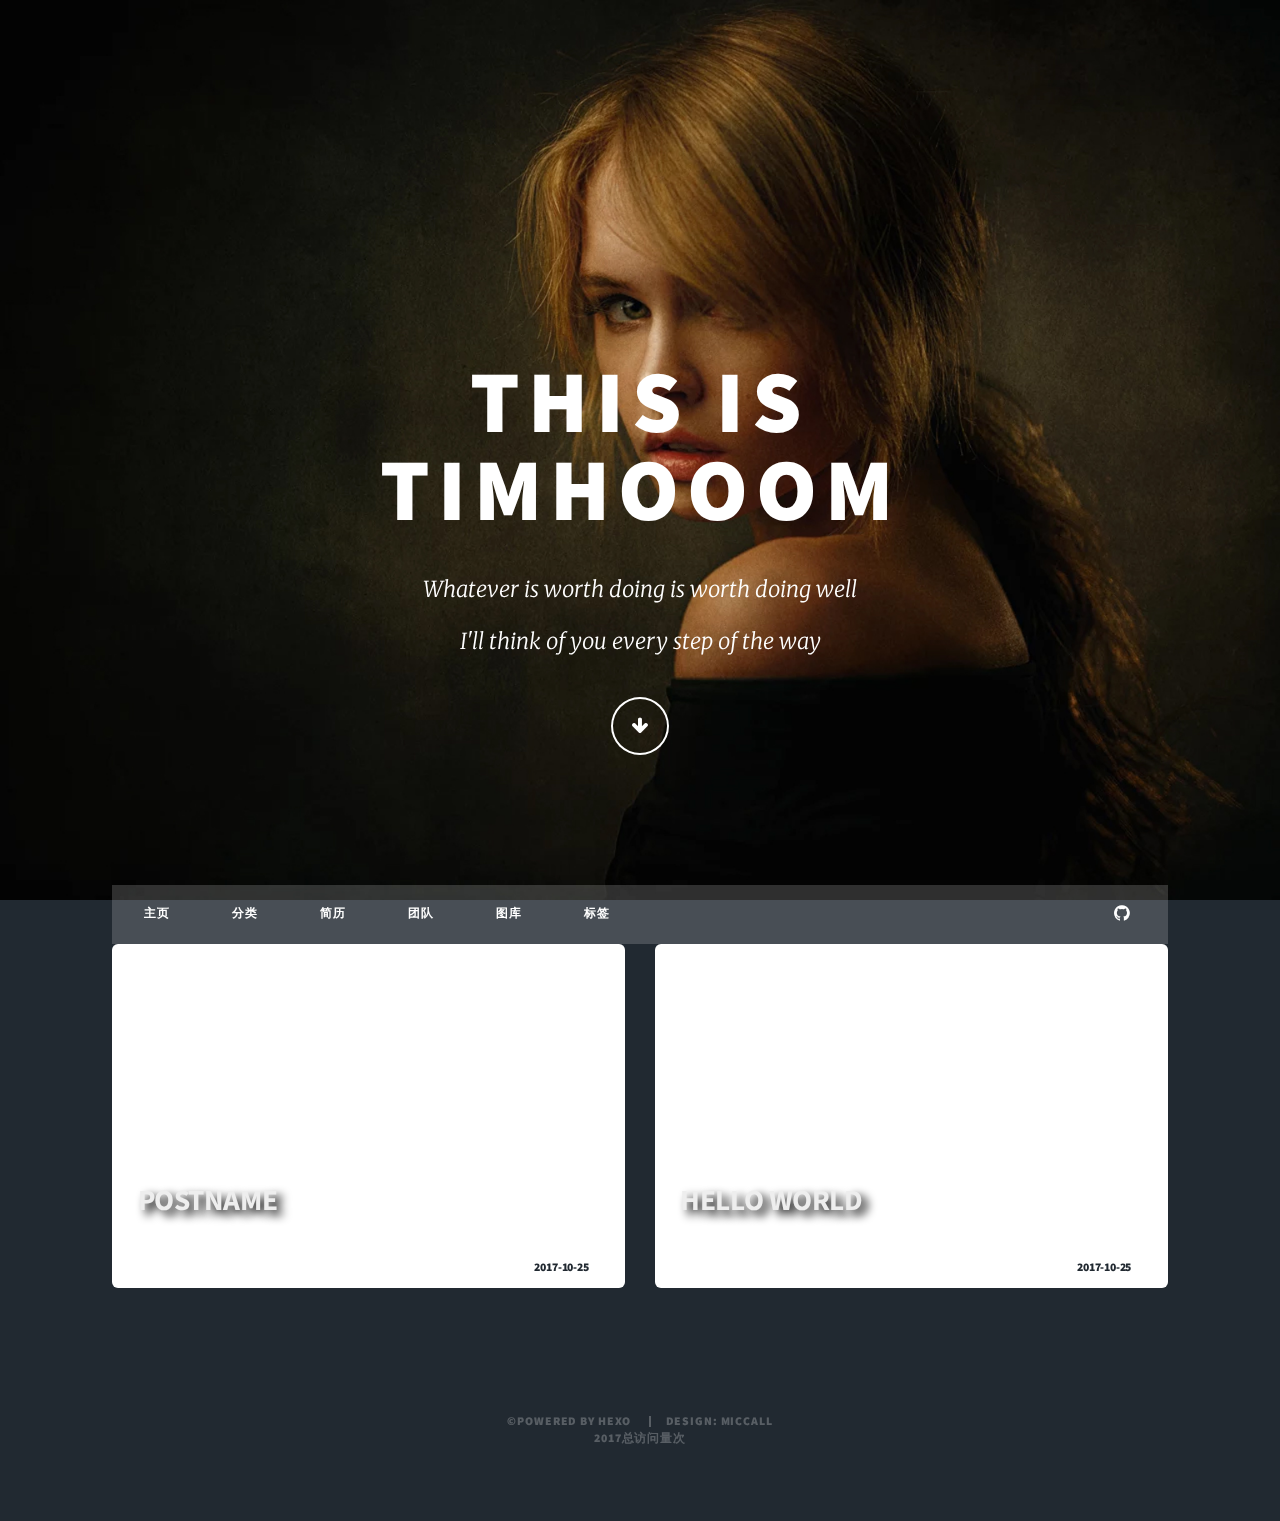
==== commit fd94e7cf: "Site updated: 2017-10-25 03:06:58" ====
--- a/archives/index.html
+++ b/archives/index.html
@@ -7,7 +7,7 @@
 	
 			
     <title>
-    Hexo
+    FuSkyTech
     </title>
     <meta charset="utf-8" />
     <meta name="viewport" content="width=device-width, initial-scale=1, user-scalable=no" />
@@ -35,7 +35,7 @@
         <!-- Intro 头部显示 s -->
                 <div id="intro">
             <h1>This is<br />
-                        MICCALL </h1>
+                        TimHooom </h1>
             <p> Whatever is worth doing is worth doing well <br/> I'll think of you every step of the way
             </p>
             <ul class="actions">
@@ -45,7 +45,7 @@
         <!-- Intro 头部显示 e -->
         <!-- Header 头部logo start -->
         <header id="header">
-    <a href="/" class="logo">MICCALL</a>
+    <a href="/" class="logo">TimHooom</a>
 </header>
         <!-- Header 头部logo end -->
         <!-- Nav 导航条 start -->
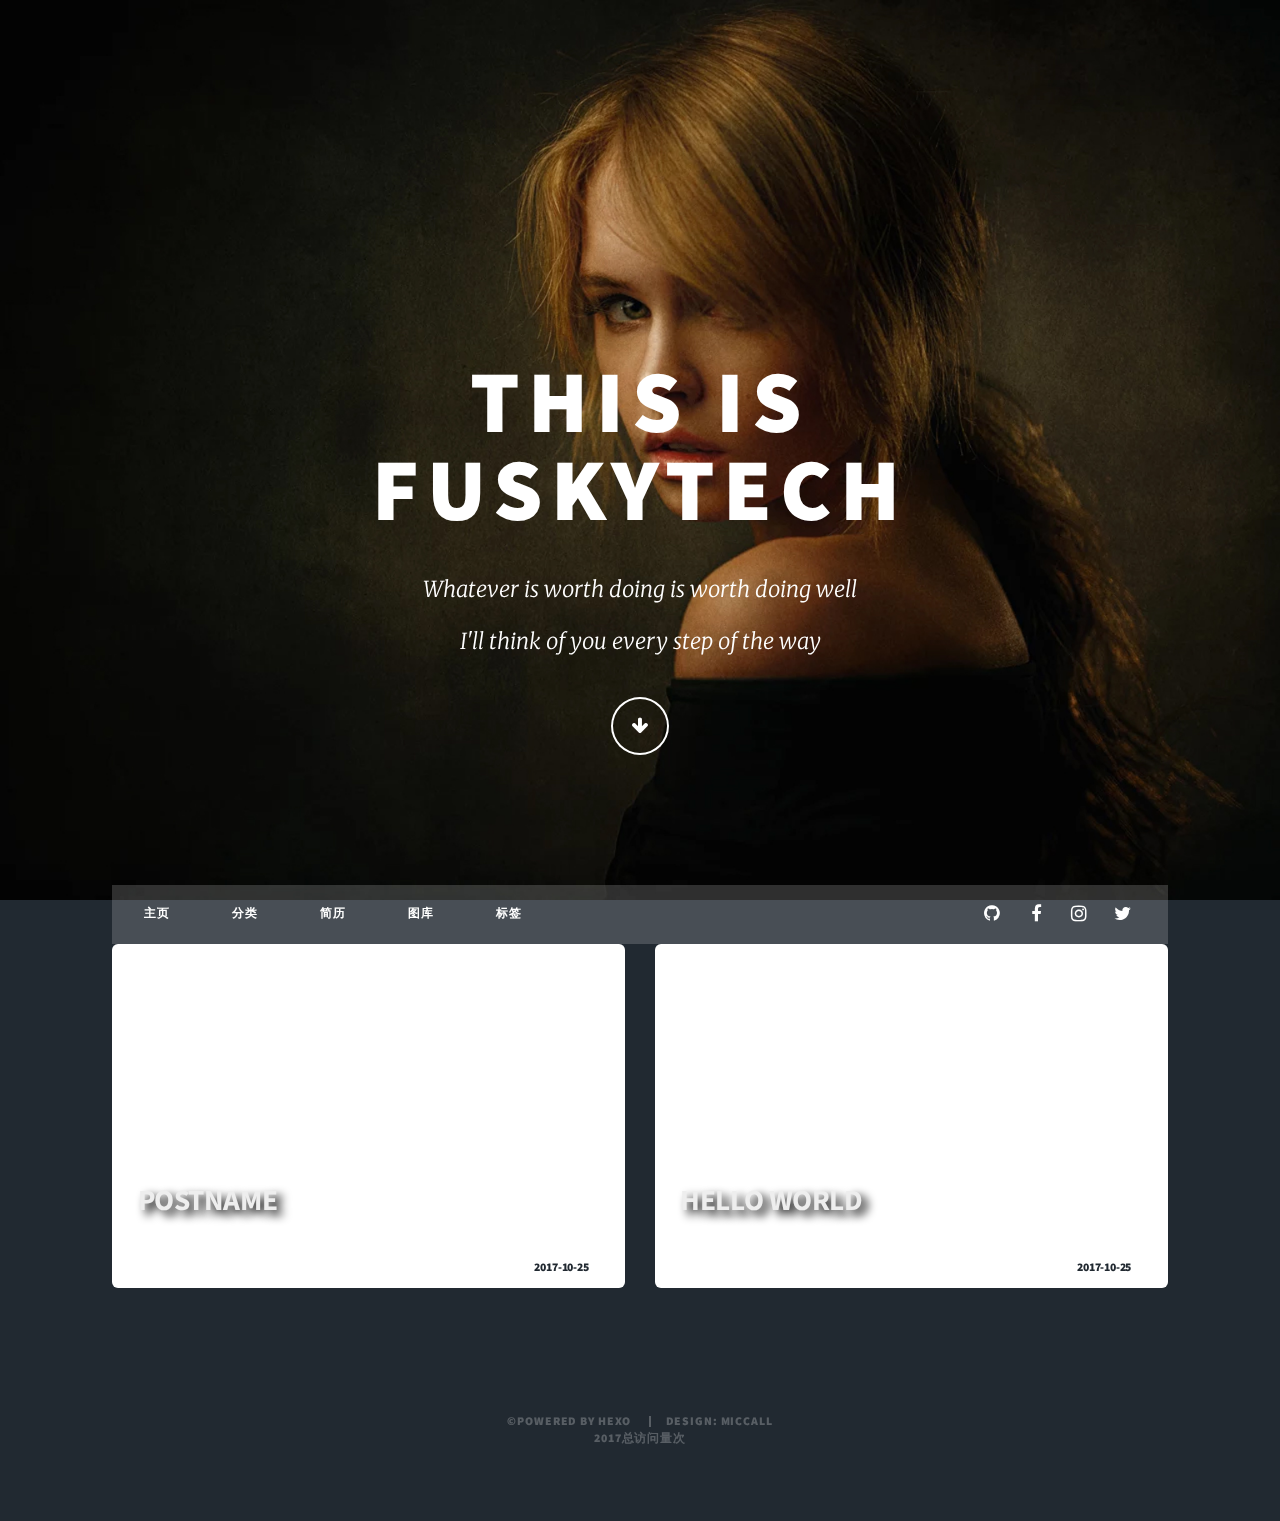
==== commit 19d0fd83: "Site updated: 2017-10-25 03:12:07" ====
--- a/archives/index.html
+++ b/archives/index.html
@@ -35,7 +35,7 @@
         <!-- Intro 头部显示 s -->
                 <div id="intro">
             <h1>This is<br />
-                        TimHooom </h1>
+                        FuSkyTech </h1>
             <p> Whatever is worth doing is worth doing well <br/> I'll think of you every step of the way
             </p>
             <ul class="actions">
@@ -77,12 +77,6 @@
 		        </li>
 		        
 		        <li>
-		            <a href="/group/" title="团队">
-		                团队
-		            </a>
-		        </li>
-		        
-		        <li>
 		            <a href="/gallery/" title="图库">
 		                图库
 		            </a>
@@ -103,7 +97,13 @@
 		                <li><a href="https://github.com/miccall" class="icon fa-github"><span class="label">GitHub</span></a></li>
 		            
 		            
+		                <li><a href="" class="icon fa-facebook"><span class="label">Facebook</span></a></li>
 		            
+		            
+		                <li><a href="" class="icon fa-instagram"><span class="label">Instagram</span></a></li>
+		            
+		            
+		                <li><a href="#" class="icon fa-twitter"><span class="label">Twitter</span></a></li>
 		            
 			</ul>
 </nav>
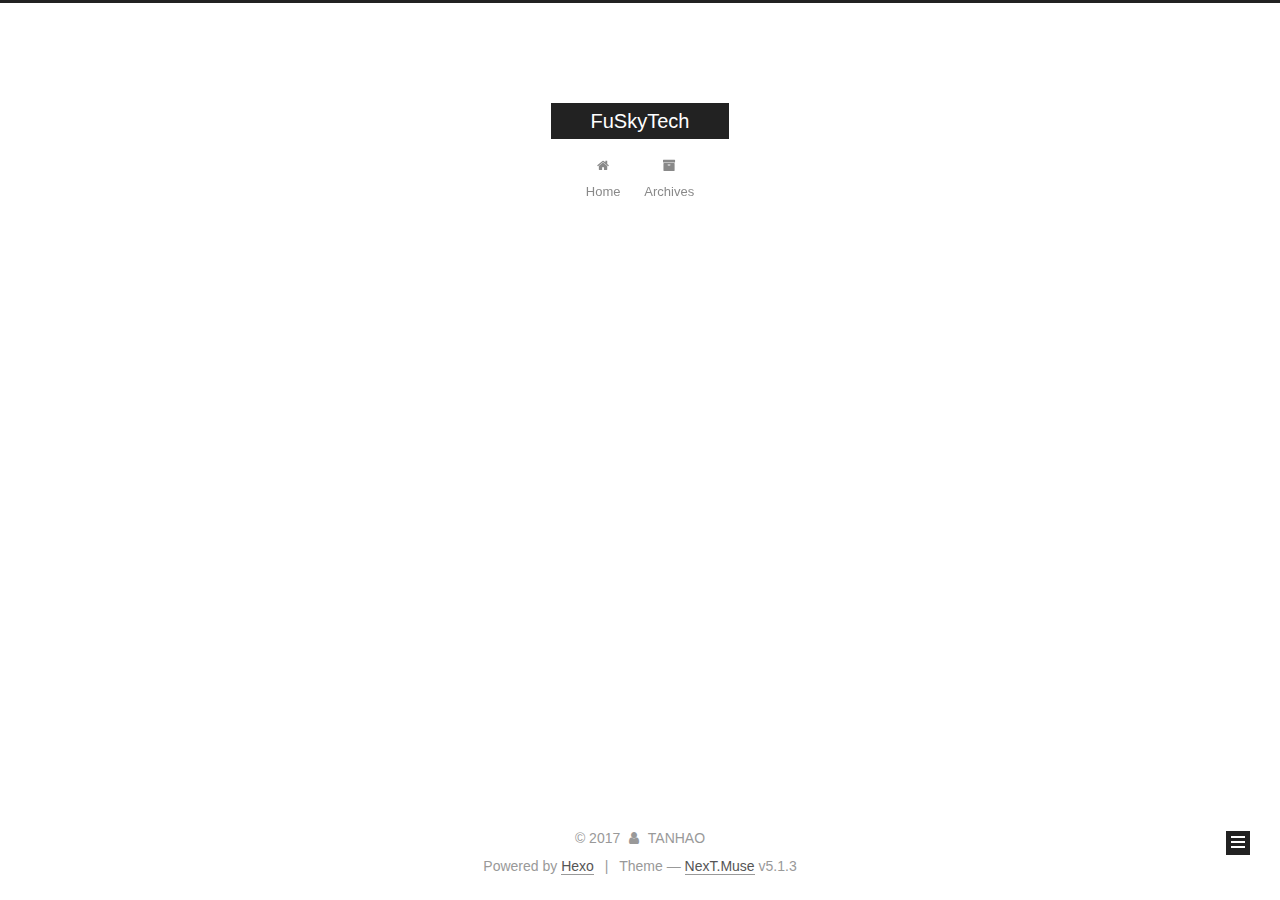
==== commit 294b80fa: "Site updated: 2017-10-25 13:01:36" ====
--- a/archives/index.html
+++ b/archives/index.html
@@ -1,199 +1,588 @@
-<!DOCTYPE HTML>
-<html>
-
+<!DOCTYPE html>
+
+
+
+  
+
+
+<html class="theme-next muse use-motion" lang="zh-CN">
 <head>
-	<link rel="bookmark"  type="image/x-icon"  href="/img/logo_miccall.png"/>
-	 <link rel="shortcut icon" href="/img/logo_miccall.png">
+  <meta charset="UTF-8"/>
+<meta http-equiv="X-UA-Compatible" content="IE=edge" />
+<meta name="viewport" content="width=device-width, initial-scale=1, maximum-scale=1"/>
+<meta name="theme-color" content="#222">
+
+
+
+
+
+
+
+
+
+<meta http-equiv="Cache-Control" content="no-transform" />
+<meta http-equiv="Cache-Control" content="no-siteapp" />
+
+
+
+
+
+
+
+
+
+
+
+
+
+
+
+
+  
+  
+  <link href="/lib/fancybox/source/jquery.fancybox.css?v=2.1.5" rel="stylesheet" type="text/css" />
+
+
+
+
+
+
+
+<link href="/lib/font-awesome/css/font-awesome.min.css?v=4.6.2" rel="stylesheet" type="text/css" />
+
+<link href="/css/main.css?v=5.1.3" rel="stylesheet" type="text/css" />
+
+
+  <link rel="apple-touch-icon" sizes="180x180" href="/images/apple-touch-icon-next.png?v=5.1.3">
+
+
+  <link rel="icon" type="image/png" sizes="32x32" href="/images/favicon-32x32-next.png?v=5.1.3">
+
+
+  <link rel="icon" type="image/png" sizes="16x16" href="/images/favicon-16x16-next.png?v=5.1.3">
+
+
+  <link rel="mask-icon" href="/images/logo.svg?v=5.1.3" color="#222">
+
+
+
+
+
+  <meta name="keywords" content="Hexo, NexT" />
+
+
+
+
+
+
+
+
+
+
+<meta property="og:type" content="website">
+<meta property="og:title" content="FuSkyTech">
+<meta property="og:url" content="http://yoursite.com/archives/index.html">
+<meta property="og:site_name" content="FuSkyTech">
+<meta property="og:locale" content="zh-CN">
+<meta name="twitter:card" content="summary">
+<meta name="twitter:title" content="FuSkyTech">
+
+
+
+<script type="text/javascript" id="hexo.configurations">
+  var NexT = window.NexT || {};
+  var CONFIG = {
+    root: '/',
+    scheme: 'Muse',
+    version: '5.1.3',
+    sidebar: {"position":"left","display":"post","offset":12,"b2t":false,"scrollpercent":false,"onmobile":false},
+    fancybox: true,
+    tabs: true,
+    motion: {"enable":true,"async":false,"transition":{"post_block":"fadeIn","post_header":"slideDownIn","post_body":"slideDownIn","coll_header":"slideLeftIn","sidebar":"slideUpIn"}},
+    duoshuo: {
+      userId: '0',
+      author: 'Author'
+    },
+    algolia: {
+      applicationID: '',
+      apiKey: '',
+      indexName: '',
+      hits: {"per_page":10},
+      labels: {"input_placeholder":"Search for Posts","hits_empty":"We didn't find any results for the search: ${query}","hits_stats":"${hits} results found in ${time} ms"}
+    }
+  };
+</script>
+
+
+
+  <link rel="canonical" href="http://yoursite.com/archives/"/>
+
+
+
+
+
+  <title>Archive | FuSkyTech</title>
+  
+
+
+
+
+
+
+
+
+</head>
+
+<body itemscope itemtype="http://schema.org/WebPage" lang="zh-CN">
+
+  
+  
+    
+  
+
+  <div class="container sidebar-position-left page-archive">
+    <div class="headband"></div>
+
+    <header id="header" class="header" itemscope itemtype="http://schema.org/WPHeader">
+      <div class="header-inner"><div class="site-brand-wrapper">
+  <div class="site-meta ">
+    
+
+    <div class="custom-logo-site-title">
+      <a href="/"  class="brand" rel="start">
+        <span class="logo-line-before"><i></i></span>
+        <span class="site-title">FuSkyTech</span>
+        <span class="logo-line-after"><i></i></span>
+      </a>
+    </div>
+      
+        <p class="site-subtitle"></p>
+      
+  </div>
+
+  <div class="site-nav-toggle">
+    <button>
+      <span class="btn-bar"></span>
+      <span class="btn-bar"></span>
+      <span class="btn-bar"></span>
+    </button>
+  </div>
+</div>
+
+<nav class="site-nav">
+  
+
+  
+    <ul id="menu" class="menu">
+      
+        
+        <li class="menu-item menu-item-home">
+          <a href="/" rel="section">
+            
+              <i class="menu-item-icon fa fa-fw fa-home"></i> <br />
+            
+            Home
+          </a>
+        </li>
+      
+        
+        <li class="menu-item menu-item-archives">
+          <a href="/archives/" rel="section">
+            
+              <i class="menu-item-icon fa fa-fw fa-archive"></i> <br />
+            
+            Archives
+          </a>
+        </li>
+      
+
+      
+    </ul>
+  
+
+  
+</nav>
+
+
+
+ </div>
+    </header>
+
+    <main id="main" class="main">
+      <div class="main-inner">
+        <div class="content-wrap">
+          <div id="content" class="content">
+            
+
+  
+  
+  
+  <div class="post-block archive">
+    <div id="posts" class="posts-collapse">
+      <span class="archive-move-on"></span>
+
+      <span class="archive-page-counter">
+        
+        
+        
+          
+        
+        Um..! 2 posts in total. Keep on posting.
+      </span>
+
+      
+
+        
+        
+        
+
+        
+          
+          <div class="collection-title">
+            <h1 class="archive-year" id="archive-year-2017">2017</h1>
+          </div>
+        
+        
+
+        
+
+  <article class="post post-type-normal" itemscope itemtype="http://schema.org/Article">
+    <header class="post-header">
+
+      <h2 class="post-title">
+        
+            <a class="post-title-link" href="/2017/10/25/postName/" itemprop="url">
+              
+                <span itemprop="name">postName</span>
+              
+            </a>
+        
+      </h2>
+
+      <div class="post-meta">
+        <time class="post-time" itemprop="dateCreated"
+              datetime="2017-10-25T01:56:53+08:00"
+              content="2017-10-25" >
+          10-25
+        </time>
+      </div>
+
+    </header>
+  </article>
+
+
+
+      
+
+        
+        
+        
+
+        
+        
+
+        
+
+  <article class="post post-type-normal" itemscope itemtype="http://schema.org/Article">
+    <header class="post-header">
+
+      <h2 class="post-title">
+        
+            <a class="post-title-link" href="/2017/10/25/hello-world/" itemprop="url">
+              
+                <span itemprop="name">Hello World</span>
+              
+            </a>
+        
+      </h2>
+
+      <div class="post-meta">
+        <time class="post-time" itemprop="dateCreated"
+              datetime="2017-10-25T01:32:33+08:00"
+              content="2017-10-25" >
+          10-25
+        </time>
+      </div>
+
+    </header>
+  </article>
+
+
+
+      
+
+    </div>
+  </div>
+  
+  
+  
+
+  
+
+
+
+          </div>
+          
+
+
+          
+
+        </div>
+        
+          
+  
+  <div class="sidebar-toggle">
+    <div class="sidebar-toggle-line-wrap">
+      <span class="sidebar-toggle-line sidebar-toggle-line-first"></span>
+      <span class="sidebar-toggle-line sidebar-toggle-line-middle"></span>
+      <span class="sidebar-toggle-line sidebar-toggle-line-last"></span>
+    </div>
+  </div>
+
+  <aside id="sidebar" class="sidebar">
+    
+    <div class="sidebar-inner">
+
+      
+
+      
+
+      <section class="site-overview-wrap sidebar-panel sidebar-panel-active">
+        <div class="site-overview">
+          <div class="site-author motion-element" itemprop="author" itemscope itemtype="http://schema.org/Person">
+            
+              <p class="site-author-name" itemprop="name">TANHAO</p>
+              <p class="site-description motion-element" itemprop="description"></p>
+          </div>
+
+          <nav class="site-state motion-element">
+
+            
+              <div class="site-state-item site-state-posts">
+              
+                <a href="/archives/">
+              
+                  <span class="site-state-item-count">2</span>
+                  <span class="site-state-item-name">posts</span>
+                </a>
+              </div>
+            
+
+            
+
+            
+
+          </nav>
+
+          
+
+          <div class="links-of-author motion-element">
+            
+          </div>
+
+          
+          
+
+          
+          
+
+          
+
+        </div>
+      </section>
+
+      
+
+      
+
+    </div>
+  </aside>
+
+
+        
+      </div>
+    </main>
+
+    <footer id="footer" class="footer">
+      <div class="footer-inner">
+        <div class="copyright">&copy; <span itemprop="copyrightYear">2017</span>
+  <span class="with-love">
+    <i class="fa fa-user"></i>
+  </span>
+  <span class="author" itemprop="copyrightHolder">TANHAO</span>
+
+  
+</div>
+
+
+  <div class="powered-by">Powered by <a class="theme-link" target="_blank" href="https://hexo.io">Hexo</a></div>
+
+
+
+  <span class="post-meta-divider">|</span>
+
+
+
+  <div class="theme-info">Theme &mdash; <a class="theme-link" target="_blank" href="https://github.com/iissnan/hexo-theme-next">NexT.Muse</a> v5.1.3</div>
+
+
+
+
+        
+
+
+
+
+
+
+
+        
+      </div>
+    </footer>
+
+    
+      <div class="back-to-top">
+        <i class="fa fa-arrow-up"></i>
+        
+      </div>
+    
+
+    
+
+  </div>
+
+  
+
+<script type="text/javascript">
+  if (Object.prototype.toString.call(window.Promise) !== '[object Function]') {
+    window.Promise = null;
+  }
+</script>
+
+
+
+
+
+
+
+
+
+  
+
+
+
+
+
+
+
+
+
+
+
+
+  
+  
+    <script type="text/javascript" src="/lib/jquery/index.js?v=2.1.3"></script>
+  
+
+  
+  
+    <script type="text/javascript" src="/lib/fastclick/lib/fastclick.min.js?v=1.0.6"></script>
+  
+
+  
+  
+    <script type="text/javascript" src="/lib/jquery_lazyload/jquery.lazyload.js?v=1.9.7"></script>
+  
+
+  
+  
+    <script type="text/javascript" src="/lib/velocity/velocity.min.js?v=1.2.1"></script>
+  
+
+  
+  
+    <script type="text/javascript" src="/lib/velocity/velocity.ui.min.js?v=1.2.1"></script>
+  
+
+  
+  
+    <script type="text/javascript" src="/lib/fancybox/source/jquery.fancybox.pack.js?v=2.1.5"></script>
+  
+
+
+  
+
+
+  <script type="text/javascript" src="/js/src/utils.js?v=5.1.3"></script>
+
+  <script type="text/javascript" src="/js/src/motion.js?v=5.1.3"></script>
+
+
+
+  
+  
+
+  
+
+  
+
+
+  <script type="text/javascript" src="/js/src/bootstrap.js?v=5.1.3"></script>
+
+
+
+  
+
+
+  
+
+
+
+
 	
-			
-    <title>
-    FuSkyTech
-    </title>
-    <meta charset="utf-8" />
-    <meta name="viewport" content="width=device-width, initial-scale=1, user-scalable=no" />
-    <link rel="stylesheet" href="/css/mic_main.css" />
-    <link rel="stylesheet" href="/css/dropdownMenu.css" />
-    
-    	<script async src="//dn-lbstatics.qbox.me/busuanzi/2.3/busuanzi.pure.mini.js"></script>
-	
-    <noscript>
-        <link rel="stylesheet" href="/css/noscript.css" />
-    </noscript>
-
-			    <script src="/js/jquery.min.js"></script>
-    <script src="/js/jquery.scrollex.min.js"></script>
-    <script src="/js/jquery.scrolly.min.js"></script>
-    <script src="/js/skel.min.js"></script>
-    <script src="/js/util.js"></script>
-    <script src="/js/main.js"></script>
-	
-</head>
-    
-		<body class="is-loading">
-    <!-- Wrapper 外包 s-->
-    <div id="wrapper" class="fade-in overlay">
-        <!-- Intro 头部显示 s -->
-                <div id="intro">
-            <h1>This is<br />
-                        FuSkyTech </h1>
-            <p> Whatever is worth doing is worth doing well <br/> I'll think of you every step of the way
-            </p>
-            <ul class="actions">
-                <li><a href="#header" class="button icon solo fa-arrow-down scrolly">Continue</a></li>
-            </ul>
-        </div>
-        <!-- Intro 头部显示 e -->
-        <!-- Header 头部logo start -->
-        <header id="header">
-    <a href="/" class="logo">TimHooom</a>
-</header>
-        <!-- Header 头部logo end -->
-        <!-- Nav 导航条 start -->
-        <nav id="nav" class="special" >
-            <ul class="menu links" >
-			<!-- Homepage  主页  --> 
-			<li >
-	            <a href="/" rel="nofollow">主页</a>
-	        </li>
-			<!-- categories_name  分类   --> 
-	        
-	        <li class="active">
-	            <a href="#s1">分类</a>
-	                    <ul class="submenu">
-	                        <li>
-	                        
-	                    </ul>
-	        </li>
-	        
-	        <!-- archives  归档   --> 
-	        
-	        
-		        <!-- Pages 自定义   -->
-		        
-		        <li>
-		            <a href="/about/" title="简历">
-		                简历
-		            </a>
-		        </li>
-		        
-		        <li>
-		            <a href="/gallery/" title="图库">
-		                图库
-		            </a>
-		        </li>
-		        
-		        <li>
-		            <a href="/tag/" title="标签">
-		                标签
-		            </a>
-		        </li>
-		        
-
-
-            </ul>
-            <!-- icons 图标   -->
-			<ul class="icons">
-		            
-		                <li><a href="https://github.com/miccall" class="icon fa-github"><span class="label">GitHub</span></a></li>
-		            
-		            
-		                <li><a href="" class="icon fa-facebook"><span class="label">Facebook</span></a></li>
-		            
-		            
-		                <li><a href="" class="icon fa-instagram"><span class="label">Instagram</span></a></li>
-		            
-		            
-		                <li><a href="#" class="icon fa-twitter"><span class="label">Twitter</span></a></li>
-		            
-			</ul>
-</nav>
-        <!-- Nav 导航条 end -->
-        <!-- Main 主要部分 start -->
-        
-        <!-- 文章列表   s -->
-        <div id="main" style="background-color: transparent; padding:0;">
-        <section class="link_container" style="margin-top: 0; background-color: transparent; ">
-            <div class="link_row">
-                <!-- 文章sample  s-->
-
-                 
-                <div class="6u 12u(narrower)">
-                    <section class="link_box special">
-                        <div class="page_title" style="background-image: url();background-position: center; background-repeat:no-repeat; background-size:cover;-moz-background-size:cover;">
-                            <!--标题-->
-                            <a href="/2017/10/25/postName/"><h2 class="page_title_text"> postName </h2></a>
-                            <!--段落-->
-                        </div>
-                        <div class="home-post-info">
-                            <!-- Author Avatar -->
-                            <div class="home-post-info-author-avatar">
-                                <h6><span class="home-post-info-data">2017-10-25</span></h6>
-                                <div class="home-post-info-Category">
-                                    <!-- Category -->
-                                    <span>
-                            <h6>
-                            <a class="post_category-link" href="http://localhost:4000/categories/Algorithm/"></a>                              
-                            </h6>
-
-                        </span>
-                                </div>
-                            </div>
-                        </div>
-                    </section>
-                </div>
-                <!-- 文章sample  e-->
-             
-                <div class="6u 12u(narrower)">
-                    <section class="link_box special">
-                        <div class="page_title" style="background-image: url();background-position: center; background-repeat:no-repeat; background-size:cover;-moz-background-size:cover;">
-                            <!--标题-->
-                            <a href="/2017/10/25/hello-world/"><h2 class="page_title_text"> Hello World </h2></a>
-                            <!--段落-->
-                        </div>
-                        <div class="home-post-info">
-                            <!-- Author Avatar -->
-                            <div class="home-post-info-author-avatar">
-                                <h6><span class="home-post-info-data">2017-10-25</span></h6>
-                                <div class="home-post-info-Category">
-                                    <!-- Category -->
-                                    <span>
-                            <h6>
-                            <a class="post_category-link" href="http://localhost:4000/categories/Algorithm/"></a>                              
-                            </h6>
-
-                        </span>
-                                </div>
-                            </div>
-                        </div>
-                    </section>
-                </div>
-                <!-- 文章sample  e-->
-            
-            </div>
-        </section>
-        </div>
-        <!-- 文章列表   end -->
-        <!-- Main 主要部分 end -->
-        <!-- footer  页码 start-->
-        <footer style="text-align: center; padding-top: 2em;">
-  
-</footer>
-
-        <!-- footer  页码 end-->
-        <!-- Copyright 版权 start -->
-                <div id="copyright">
-            <ul>
-                <li>&copy;Powered By <a href="https://hexo.io/zh-cn/" style="border-bottom: none;">hexo</a></li>
-                <li>Design: <a href="http://miccall.tech " style="border-bottom: none;">miccall</a></li>
-            </ul>
-            
-            	<span id="busuanzi_container_site_pv">2017总访问量<span id="busuanzi_value_site_pv"></span>次</span>
-			
-        </div>
-        <!-- Copyright 版权 end -->
-    </div>
-    <!-- Wrapper 外包 e-->
-    <!-- Scripts -->
+
+
+
+
+
+  
+
+
+
+
+
+  
+
+
+
+
+
+
+
+
+
+
+
+
+  
+
+
+
+
+
+  
+
+  
+
+  
+  
+
+  
+
+  
+
+  
+
 </body>
- 	
 </html>
--- a/css/main.css
+++ b/css/main.css
@@ -0,0 +1,2661 @@
+/* normalize.css v3.0.2 | MIT License | git.io/normalize */
+html {
+  font-family: sans-serif; /* 1 */
+  -ms-text-size-adjust: 100%; /* 2 */
+  -webkit-text-size-adjust: 100%; /* 2 */
+}
+body {
+  margin: 0;
+}
+article,
+aside,
+details,
+figcaption,
+figure,
+footer,
+header,
+hgroup,
+main,
+menu,
+nav,
+section,
+summary {
+  display: block;
+}
+audio,
+canvas,
+progress,
+video {
+  display: inline-block; /* 1 */
+  vertical-align: baseline; /* 2 */
+}
+audio:not([controls]) {
+  display: none;
+  height: 0;
+}
+[hidden],
+template {
+  display: none;
+}
+a {
+  background-color: transparent;
+}
+a:active,
+a:hover {
+  outline: 0;
+}
+abbr[title] {
+  border-bottom: 1px dotted;
+}
+b,
+strong {
+  font-weight: bold;
+}
+dfn {
+  font-style: italic;
+}
+h1 {
+  font-size: 2em;
+  margin: 0.67em 0;
+}
+mark {
+  background: #ff0;
+  color: #000;
+}
+small {
+  font-size: 80%;
+}
+sub,
+sup {
+  font-size: 75%;
+  line-height: 0;
+  position: relative;
+  vertical-align: baseline;
+}
+sup {
+  top: -0.5em;
+}
+sub {
+  bottom: -0.25em;
+}
+img {
+  border: 0;
+}
+svg:not(:root) {
+  overflow: hidden;
+}
+figure {
+  margin: 1em 40px;
+}
+hr {
+  -moz-box-sizing: content-box;
+  box-sizing: content-box;
+  height: 0;
+}
+pre {
+  overflow: auto;
+}
+code,
+kbd,
+pre,
+samp {
+  font-family: monospace, monospace;
+  font-size: 1em;
+}
+button,
+input,
+optgroup,
+select,
+textarea {
+  color: inherit; /* 1 */
+  font: inherit; /* 2 */
+  margin: 0; /* 3 */
+}
+button {
+  overflow: visible;
+}
+button,
+select {
+  text-transform: none;
+}
+button,
+html input[type="button"],
+input[type="reset"],
+input[type="submit"] {
+  -webkit-appearance: button; /* 2 */
+  cursor: pointer; /* 3 */
+}
+button[disabled],
+html input[disabled] {
+  cursor: default;
+}
+button::-moz-focus-inner,
+input::-moz-focus-inner {
+  border: 0;
+  padding: 0;
+}
+input {
+  line-height: normal;
+}
+input[type="checkbox"],
+input[type="radio"] {
+  box-sizing: border-box; /* 1 */
+  padding: 0; /* 2 */
+}
+input[type="number"]::-webkit-inner-spin-button,
+input[type="number"]::-webkit-outer-spin-button {
+  height: auto;
+}
+input[type="search"] {
+  -webkit-appearance: textfield; /* 1 */
+  -moz-box-sizing: content-box;
+  -webkit-box-sizing: content-box; /* 2 */
+  box-sizing: content-box;
+}
+input[type="search"]::-webkit-search-cancel-button,
+input[type="search"]::-webkit-search-decoration {
+  -webkit-appearance: none;
+}
+fieldset {
+  border: 1px solid #c0c0c0;
+  margin: 0 2px;
+  padding: 0.35em 0.625em 0.75em;
+}
+legend {
+  border: 0; /* 1 */
+  padding: 0; /* 2 */
+}
+textarea {
+  overflow: auto;
+}
+optgroup {
+  font-weight: bold;
+}
+table {
+  border-collapse: collapse;
+  border-spacing: 0;
+}
+td,
+th {
+  padding: 0;
+}
+::selection {
+  background: #262a30;
+  color: #fff;
+}
+body {
+  position: relative;
+  font-family: 'Lato', "PingFang SC", "Microsoft YaHei", sans-serif;
+  font-size: 14px;
+  line-height: 2;
+  color: #555;
+  background: #fff;
+}
+@media (max-width: 767px) {
+  body {
+    padding-right: 0 !important;
+  }
+}
+@media (min-width: 768px) and (max-width: 991px) {
+  body {
+    padding-right: 0 !important;
+  }
+}
+@media (min-width: 1600px) {
+  body {
+    font-size: 16px;
+  }
+}
+h1,
+h2,
+h3,
+h4,
+h5,
+h6 {
+  margin: 0;
+  padding: 0;
+  font-weight: bold;
+  line-height: 1.5;
+  font-family: 'Lato', "PingFang SC", "Microsoft YaHei", sans-serif;
+}
+h2,
+h3,
+h4,
+h5,
+h6 {
+  margin: 20px 0 15px;
+}
+h1 {
+  font-size: 22px;
+}
+@media (max-width: 767px) {
+  h1 {
+    font-size: 18px;
+  }
+}
+h2 {
+  font-size: 20px;
+}
+@media (max-width: 767px) {
+  h2 {
+    font-size: 16px;
+  }
+}
+h3 {
+  font-size: 18px;
+}
+@media (max-width: 767px) {
+  h3 {
+    font-size: 14px;
+  }
+}
+h4 {
+  font-size: 16px;
+}
+@media (max-width: 767px) {
+  h4 {
+    font-size: 12px;
+  }
+}
+h5 {
+  font-size: 14px;
+}
+@media (max-width: 767px) {
+  h5 {
+    font-size: 10px;
+  }
+}
+h6 {
+  font-size: 12px;
+}
+@media (max-width: 767px) {
+  h6 {
+    font-size: 8px;
+  }
+}
+p {
+  margin: 0 0 20px 0;
+}
+a {
+  color: #555;
+  text-decoration: none;
+  outline: none;
+  border-bottom: 1px solid #999;
+  word-wrap: break-word;
+}
+a:hover {
+  color: #222;
+  border-bottom-color: #222;
+}
+blockquote {
+  margin: 0;
+  padding: 0;
+}
+img {
+  display: block;
+  margin: auto;
+  max-width: 100%;
+  height: auto;
+}
+hr {
+  margin: 40px 0;
+  height: 3px;
+  border: none;
+  background-color: #ddd;
+  background-image: repeating-linear-gradient(-45deg, #fff, #fff 4px, transparent 4px, transparent 8px);
+}
+blockquote {
+  padding: 0 15px;
+  color: #666;
+  border-left: 4px solid #ddd;
+}
+blockquote cite::before {
+  content: "-";
+  padding: 0 5px;
+}
+dt {
+  font-weight: 700;
+}
+dd {
+  margin: 0;
+  padding: 0;
+}
+kbd {
+  border: 1px solid #ccc;
+  border-radius: 0.2em;
+  box-shadow: 0.1em 0.1em 0.2em rgba(0,0,0,0.1);
+  background-color: #f9f9f9;
+  font-family: inherit;
+  background-image: -webkit-linear-gradient(top, #eee, #fff, #eee);
+  padding: 0.1em 0.3em;
+  white-space: nowrap;
+}
+.text-left {
+  text-align: left;
+}
+.text-center {
+  text-align: center;
+}
+.text-right {
+  text-align: right;
+}
+.text-justify {
+  text-align: justify;
+}
+.text-nowrap {
+  white-space: nowrap;
+}
+.text-lowercase {
+  text-transform: lowercase;
+}
+.text-uppercase {
+  text-transform: uppercase;
+}
+.text-capitalize {
+  text-transform: capitalize;
+}
+.center-block {
+  display: block;
+  margin-left: auto;
+  margin-right: auto;
+}
+.clearfix:before,
+.clearfix:after {
+  content: " ";
+  display: table;
+}
+.clearfix:after {
+  clear: both;
+}
+.pullquote {
+  width: 45%;
+}
+.pullquote.left {
+  float: left;
+  margin-left: 5px;
+  margin-right: 10px;
+}
+.pullquote.right {
+  float: right;
+  margin-left: 10px;
+  margin-right: 5px;
+}
+.affix.affix.affix {
+  position: fixed;
+}
+.translation {
+  margin-top: -20px;
+  font-size: 14px;
+  color: #999;
+}
+.scrollbar-measure {
+  width: 100px;
+  height: 100px;
+  overflow: scroll;
+  position: absolute;
+  top: -9999px;
+}
+.use-motion .motion-element {
+  opacity: 0;
+}
+table {
+  margin: 20px 0;
+  width: 100%;
+  border-collapse: collapse;
+  border-spacing: 0;
+  border: 1px solid #ddd;
+  font-size: 14px;
+  table-layout: fixed;
+  word-wrap: break-all;
+}
+table>tbody>tr:nth-of-type(odd) {
+  background-color: #f9f9f9;
+}
+table>tbody>tr:hover {
+  background-color: #f5f5f5;
+}
+caption,
+th,
+td {
+  padding: 8px;
+  text-align: left;
+  vertical-align: middle;
+  font-weight: normal;
+}
+th,
+td {
+  border-bottom: 3px solid #ddd;
+  border-right: 1px solid #eee;
+}
+th {
+  padding-bottom: 10px;
+  font-weight: 700;
+}
+td {
+  border-bottom-width: 1px;
+}
+html,
+body {
+  height: 100%;
+}
+.container {
+  position: relative;
+  min-height: 100%;
+}
+.header-inner {
+  margin: 0 auto;
+  padding: 100px 0 70px;
+  width: 700px;
+}
+@media (min-width: 1600px) {
+  .container .header-inner {
+    width: 900px;
+  }
+}
+.main {
+  padding-bottom: 150px;
+}
+.main-inner {
+  margin: 0 auto;
+  width: 700px;
+}
+@media (min-width: 1600px) {
+  .container .main-inner {
+    width: 900px;
+  }
+}
+.footer {
+  position: absolute;
+  left: 0;
+  bottom: 0;
+  width: 100%;
+  min-height: 50px;
+}
+.footer-inner {
+  box-sizing: border-box;
+  margin: 20px auto;
+  width: 700px;
+}
+@media (min-width: 1600px) {
+  .container .footer-inner {
+    width: 900px;
+  }
+}
+pre,
+.highlight {
+  overflow: auto;
+  margin: 20px 0;
+  padding: 0;
+  font-size: 13px;
+  color: #4d4d4c;
+  background: #f7f7f7;
+  line-height: 1.6;
+}
+pre,
+code {
+  font-family: consolas, Menlo, "PingFang SC", "Microsoft YaHei", monospace;
+}
+code {
+  padding: 2px 4px;
+  word-wrap: break-word;
+  color: #555;
+  background: #eee;
+  border-radius: 3px;
+  font-size: 13px;
+}
+pre {
+  padding: 10px;
+}
+pre code {
+  padding: 0;
+  color: #4d4d4c;
+  background: none;
+  text-shadow: none;
+}
+.highlight {
+  border-radius: 1px;
+}
+.highlight pre {
+  border: none;
+  margin: 0;
+  padding: 10px 0;
+}
+.highlight table {
+  margin: 0;
+  width: auto;
+  border: none;
+}
+.highlight td {
+  border: none;
+  padding: 0;
+}
+.highlight figcaption {
+  font-size: 1em;
+  color: #4d4d4c;
+  line-height: 1em;
+  margin-bottom: 1em;
+}
+.highlight figcaption:before,
+.highlight figcaption:after {
+  content: " ";
+  display: table;
+}
+.highlight figcaption:after {
+  clear: both;
+}
+.highlight figcaption a {
+  float: right;
+  color: #4d4d4c;
+}
+.highlight figcaption a:hover {
+  border-bottom-color: #4d4d4c;
+}
+.highlight .gutter pre {
+  padding-left: 10px;
+  padding-right: 10px;
+  color: #869194;
+  text-align: right;
+  background-color: #eff2f3;
+}
+.highlight .code pre {
+  width: 100%;
+  padding-left: 10px;
+  padding-right: 10px;
+  background-color: #f7f7f7;
+}
+.highlight .line {
+  height: 20px;
+}
+.gutter {
+  -webkit-user-select: none;
+  -moz-user-select: none;
+  -ms-user-select: none;
+  user-select: none;
+}
+.gist table {
+  width: auto;
+}
+.gist table td {
+  border: none;
+}
+pre .deletion {
+  background: #fdd;
+}
+pre .addition {
+  background: #dfd;
+}
+pre .meta {
+  color: #8959a8;
+}
+pre .comment {
+  color: #8e908c;
+}
+pre .variable,
+pre .attribute,
+pre .tag,
+pre .regexp,
+pre .ruby .constant,
+pre .xml .tag .title,
+pre .xml .pi,
+pre .xml .doctype,
+pre .html .doctype,
+pre .css .id,
+pre .css .class,
+pre .css .pseudo {
+  color: #c82829;
+}
+pre .number,
+pre .preprocessor,
+pre .built_in,
+pre .literal,
+pre .params,
+pre .constant,
+pre .command {
+  color: #f5871f;
+}
+pre .ruby .class .title,
+pre .css .rules .attribute,
+pre .string,
+pre .value,
+pre .inheritance,
+pre .header,
+pre .ruby .symbol,
+pre .xml .cdata,
+pre .special,
+pre .number,
+pre .formula {
+  color: #718c00;
+}
+pre .title,
+pre .css .hexcolor {
+  color: #3e999f;
+}
+pre .function,
+pre .python .decorator,
+pre .python .title,
+pre .ruby .function .title,
+pre .ruby .title .keyword,
+pre .perl .sub,
+pre .javascript .title,
+pre .coffeescript .title {
+  color: #4271ae;
+}
+pre .keyword,
+pre .javascript .function {
+  color: #8959a8;
+}
+.full-image.full-image.full-image {
+  border: none;
+  max-width: 100%;
+  width: auto;
+  margin: 20px auto;
+}
+@media (min-width: 992px) {
+  .full-image.full-image.full-image {
+    max-width: none;
+    width: 110%;
+    margin: 25px -5%;
+  }
+}
+.blockquote-center,
+.page-home .post-type-quote blockquote,
+.page-post-detail .post-type-quote blockquote {
+  position: relative;
+  margin: 40px 0;
+  padding: 0;
+  border-left: none;
+  text-align: center;
+}
+.blockquote-center::before,
+.page-home .post-type-quote blockquote::before,
+.page-post-detail .post-type-quote blockquote::before,
+.blockquote-center::after,
+.page-home .post-type-quote blockquote::after,
+.page-post-detail .post-type-quote blockquote::after {
+  position: absolute;
+  content: ' ';
+  display: block;
+  width: 100%;
+  height: 24px;
+  opacity: 0.2;
+  background-repeat: no-repeat;
+  background-position: 0 -6px;
+  background-size: 22px 22px;
+}
+.blockquote-center::before,
+.page-home .post-type-quote blockquote::before,
+.page-post-detail .post-type-quote blockquote::before {
+  top: -20px;
+  background-image: url("../images/quote-l.svg");
+  border-top: 1px solid #ccc;
+}
+.blockquote-center::after,
+.page-home .post-type-quote blockquote::after,
+.page-post-detail .post-type-quote blockquote::after {
+  bottom: -20px;
+  background-image: url("../images/quote-r.svg");
+  border-bottom: 1px solid #ccc;
+  background-position: 100% 8px;
+}
+.blockquote-center p,
+.page-home .post-type-quote blockquote p,
+.page-post-detail .post-type-quote blockquote p,
+.blockquote-center div,
+.page-home .post-type-quote blockquote div,
+.page-post-detail .post-type-quote blockquote div {
+  text-align: center;
+}
+.post .post-body .group-picture img {
+  box-sizing: border-box;
+  padding: 0 3px;
+  border: none;
+}
+.post .group-picture-row {
+  overflow: hidden;
+  margin-top: 6px;
+}
+.post .group-picture-row:first-child {
+  margin-top: 0;
+}
+.post .group-picture-column {
+  float: left;
+}
+.page-post-detail .post-body .group-picture-column {
+  float: none;
+  margin-top: 10px;
+  width: auto !important;
+}
+.page-post-detail .post-body .group-picture-column img {
+  margin: 0 auto;
+}
+.page-archive .group-picture-container {
+  overflow: hidden;
+}
+.page-archive .group-picture-row {
+  float: left;
+}
+.page-archive .group-picture-row:first-child {
+  margin-top: 6px;
+}
+.page-archive .group-picture-column {
+  max-width: 150px;
+  max-height: 150px;
+}
+.post-body .note {
+  position: relative;
+  padding: 15px;
+  margin-bottom: 20px;
+  border: 1px solid #eee;
+  border-left-width: 5px;
+  border-radius: 3px;
+}
+.post-body .note h2,
+.post-body .note h3,
+.post-body .note h4,
+.post-body .note h5,
+.post-body .note h6 {
+  margin-top: 0;
+  margin-bottom: 0;
+  border-bottom: initial;
+  padding-top: 0 !important;
+}
+.post-body .note p:first-child,
+.post-body .note ul:first-child,
+.post-body .note ol:first-child,
+.post-body .note table:first-child,
+.post-body .note pre:first-child,
+.post-body .note blockquote:first-child {
+  margin-top: 0;
+}
+.post-body .note p:last-child,
+.post-body .note ul:last-child,
+.post-body .note ol:last-child,
+.post-body .note table:last-child,
+.post-body .note pre:last-child,
+.post-body .note blockquote:last-child {
+  margin-bottom: 0;
+}
+.post-body .note.default {
+  border-left-color: #777;
+}
+.post-body .note.default h2,
+.post-body .note.default h3,
+.post-body .note.default h4,
+.post-body .note.default h5,
+.post-body .note.default h6 {
+  color: #777;
+}
+.post-body .note.primary {
+  border-left-color: #6f42c1;
+}
+.post-body .note.primary h2,
+.post-body .note.primary h3,
+.post-body .note.primary h4,
+.post-body .note.primary h5,
+.post-body .note.primary h6 {
+  color: #6f42c1;
+}
+.post-body .note.info {
+  border-left-color: #428bca;
+}
+.post-body .note.info h2,
+.post-body .note.info h3,
+.post-body .note.info h4,
+.post-body .note.info h5,
+.post-body .note.info h6 {
+  color: #428bca;
+}
+.post-body .note.success {
+  border-left-color: #5cb85c;
+}
+.post-body .note.success h2,
+.post-body .note.success h3,
+.post-body .note.success h4,
+.post-body .note.success h5,
+.post-body .note.success h6 {
+  color: #5cb85c;
+}
+.post-body .note.warning {
+  border-left-color: #f0ad4e;
+}
+.post-body .note.warning h2,
+.post-body .note.warning h3,
+.post-body .note.warning h4,
+.post-body .note.warning h5,
+.post-body .note.warning h6 {
+  color: #f0ad4e;
+}
+.post-body .note.danger {
+  border-left-color: #d9534f;
+}
+.post-body .note.danger h2,
+.post-body .note.danger h3,
+.post-body .note.danger h4,
+.post-body .note.danger h5,
+.post-body .note.danger h6 {
+  color: #d9534f;
+}
+.post-body .label {
+  display: inline;
+  padding: 0 2px;
+  white-space: nowrap;
+}
+.post-body .label.default {
+  background-color: #f0f0f0;
+}
+.post-body .label.primary {
+  background-color: #efe6f7;
+}
+.post-body .label.info {
+  background-color: #e5f2f8;
+}
+.post-body .label.success {
+  background-color: #e7f4e9;
+}
+.post-body .label.warning {
+  background-color: #fcf6e1;
+}
+.post-body .label.danger {
+  background-color: #fae8eb;
+}
+.post-body .tabs {
+  position: relative;
+  display: block;
+  margin-bottom: 20px;
+  padding-top: 10px;
+}
+.post-body .tabs ul.nav-tabs {
+  margin: 0;
+  padding: 0;
+  display: flex;
+  margin-bottom: -1px;
+}
+@media (max-width: 413px) {
+  .post-body .tabs ul.nav-tabs {
+    display: block;
+    margin-bottom: 5px;
+  }
+}
+.post-body .tabs ul.nav-tabs li.tab {
+  list-style-type: none !important;
+  margin: 0 0.25em 0 0;
+  border-top: 3px solid transparent;
+  border-left: 1px solid transparent;
+  border-right: 1px solid transparent;
+}
+@media (max-width: 413px) {
+  .post-body .tabs ul.nav-tabs li.tab {
+    margin: initial;
+    border-top: 1px solid transparent;
+    border-left: 3px solid transparent;
+    border-right: 1px solid transparent;
+    border-bottom: 1px solid transparent;
+  }
+}
+.post-body .tabs ul.nav-tabs li.tab a {
+  outline: 0;
+  border-bottom: initial;
+  display: block;
+  line-height: 1.8em;
+  padding: 0.25em 0.75em;
+  transition-duration: 0.2s;
+  transition-timing-function: ease-out;
+  transition-delay: 0s;
+}
+.post-body .tabs ul.nav-tabs li.tab a i {
+  width: 1.285714285714286em;
+}
+.post-body .tabs ul.nav-tabs li.tab.active {
+  border-top: 3px solid #fc6423;
+  border-left: 1px solid #ddd;
+  border-right: 1px solid #ddd;
+  background-color: #fff;
+}
+@media (max-width: 413px) {
+  .post-body .tabs ul.nav-tabs li.tab.active {
+    border-top: 1px solid #ddd;
+    border-left: 3px solid #fc6423;
+    border-right: 1px solid #ddd;
+    border-bottom: 1px solid #ddd;
+  }
+}
+.post-body .tabs ul.nav-tabs li.tab.active a {
+  cursor: default;
+  color: #555;
+}
+.post-body .tabs .tab-content {
+  background-color: #fff;
+}
+.post-body .tabs .tab-content .tab-pane {
+  border: 1px solid #ddd;
+  padding: 20px 20px 0 20px;
+}
+.post-body .tabs .tab-content .tab-pane:not(.active) {
+  display: none !important;
+}
+.post-body .tabs .tab-content .tab-pane.active {
+  display: block !important;
+}
+.btn {
+  display: inline-block;
+  padding: 0 20px;
+  font-size: 14px;
+  color: #fff;
+  background: #222;
+  border: 2px solid #222;
+  text-decoration: none;
+  border-radius: 0;
+  transition-property: background-color;
+  transition-duration: 0.2s;
+  transition-timing-function: ease-in-out;
+  transition-delay: 0s;
+  line-height: 2;
+}
+.btn:hover {
+  border-color: #222;
+  color: #222;
+  background: #fff;
+}
+.btn +.btn {
+  margin: 0 0 8px 8px;
+}
+.btn .fa-fw {
+  width: 1.285714285714286em;
+  text-align: left;
+}
+.btn-bar {
+  display: block;
+  width: 22px;
+  height: 2px;
+  background: #555;
+  border-radius: 1px;
+}
+.btn-bar+.btn-bar {
+  margin-top: 4px;
+}
+.pagination {
+  margin: 120px 0 40px;
+  text-align: center;
+  border-top: 1px solid #eee;
+}
+.page-number-basic,
+.pagination .prev,
+.pagination .next,
+.pagination .page-number,
+.pagination .space {
+  display: inline-block;
+  position: relative;
+  top: -1px;
+  margin: 0 10px;
+  padding: 0 11px;
+}
+@media (max-width: 767px) {
+  .page-number-basic,
+  .pagination .prev,
+  .pagination .next,
+  .pagination .page-number,
+  .pagination .space {
+    margin: 0 5px;
+  }
+}
+.pagination .prev,
+.pagination .next,
+.pagination .page-number {
+  border-bottom: 0;
+  border-top: 1px solid #eee;
+  transition-property: border-color;
+  transition-duration: 0.2s;
+  transition-timing-function: ease-in-out;
+  transition-delay: 0s;
+}
+.pagination .prev:hover,
+.pagination .next:hover,
+.pagination .page-number:hover {
+  border-top-color: #222;
+}
+.pagination .space {
+  padding: 0;
+  margin: 0;
+}
+.pagination .prev {
+  margin-left: 0;
+}
+.pagination .next {
+  margin-right: 0;
+}
+.pagination .page-number.current {
+  color: #fff;
+  background: #ccc;
+  border-top-color: #ccc;
+}
+@media (max-width: 767px) {
+  .pagination {
+    border-top: none;
+  }
+  .pagination .prev,
+  .pagination .next,
+  .pagination .page-number {
+    margin-bottom: 10px;
+    border-top: 0;
+    border-bottom: 1px solid #eee;
+    padding: 0 10px;
+  }
+  .pagination .prev:hover,
+  .pagination .next:hover,
+  .pagination .page-number:hover {
+    border-bottom-color: #222;
+  }
+}
+.comments {
+  margin: 60px 20px 0;
+}
+.tag-cloud {
+  text-align: center;
+}
+.tag-cloud a {
+  display: inline-block;
+  margin: 10px;
+}
+.back-to-top {
+  box-sizing: border-box;
+  position: fixed;
+  bottom: -100px;
+  right: 30px;
+  z-index: 1050;
+  padding: 0 6px;
+  width: 24px;
+  background: #222;
+  font-size: 12px;
+  opacity: 1;
+  color: #fff;
+  cursor: pointer;
+  text-align: center;
+  -webkit-transform: translateZ(0);
+  transition-property: bottom;
+  transition-duration: 0.2s;
+  transition-timing-function: ease-in-out;
+  transition-delay: 0s;
+}
+@media (min-width: 768px) and (max-width: 991px) {
+  .back-to-top {
+    display: none !important;
+  }
+}
+@media (max-width: 767px) {
+  .back-to-top {
+    display: none !important;
+  }
+}
+.back-to-top.back-to-top-on {
+  bottom: 19px;
+}
+.header {
+  background: transparent;
+}
+.header-inner {
+  position: relative;
+}
+.headband {
+  height: 3px;
+  background: #222;
+}
+.site-meta {
+  margin: 0;
+  text-align: center;
+}
+@media (max-width: 767px) {
+  .site-meta {
+    text-align: center;
+  }
+}
+.brand {
+  position: relative;
+  display: inline-block;
+  padding: 0 40px;
+  color: #fff;
+  background: #222;
+  border-bottom: none;
+}
+.brand:hover {
+  color: #fff;
+}
+.logo {
+  display: inline-block;
+  margin-right: 5px;
+  line-height: 36px;
+  vertical-align: top;
+}
+.site-title {
+  display: inline-block;
+  vertical-align: top;
+  line-height: 36px;
+  font-size: 20px;
+  font-weight: normal;
+  font-family: 'Lato', "PingFang SC", "Microsoft YaHei", sans-serif;
+}
+.site-subtitle {
+  margin-top: 10px;
+  font-size: 13px;
+  color: #999;
+}
+.use-motion .brand {
+  opacity: 0;
+}
+.use-motion .logo,
+.use-motion .site-title,
+.use-motion .site-subtitle {
+  opacity: 0;
+  position: relative;
+  top: -10px;
+}
+.site-nav-toggle {
+  display: none;
+  position: absolute;
+  top: 10px;
+  left: 10px;
+}
+@media (max-width: 767px) {
+  .site-nav-toggle {
+    display: block;
+  }
+}
+.site-nav-toggle button {
+  margin-top: 2px;
+  padding: 9px 10px;
+  background: transparent;
+  border: none;
+}
+@media (max-width: 767px) {
+  .site-nav {
+    display: none;
+    margin: 0 -10px;
+    padding: 0 10px;
+    clear: both;
+    border-top: 1px solid #ddd;
+  }
+}
+@media (min-width: 768px) and (max-width: 991px) {
+  .site-nav {
+    display: block !important;
+  }
+}
+@media (min-width: 992px) {
+  .site-nav {
+    display: block !important;
+  }
+}
+.menu {
+  margin-top: 20px;
+  padding-left: 0;
+  text-align: center;
+}
+.menu .menu-item {
+  display: inline-block;
+  margin: 0 10px;
+  list-style: none;
+}
+@media screen and (max-width: 767px) {
+  .menu .menu-item {
+    margin-top: 10px;
+  }
+}
+.menu .menu-item a {
+  display: block;
+  font-size: 13px;
+  line-height: inherit;
+  border-bottom: 1px solid transparent;
+  transition-property: border-color;
+  transition-duration: 0.2s;
+  transition-timing-function: ease-in-out;
+  transition-delay: 0s;
+}
+.menu .menu-item a:hover {
+  border-bottom-color: #222;
+}
+.menu .menu-item .fa {
+  margin-right: 5px;
+}
+.use-motion .menu-item {
+  opacity: 0;
+}
+.post-body {
+  font-family: 'Lato', "PingFang SC", "Microsoft YaHei", sans-serif;
+}
+@media (max-width: 767px) {
+  .post-body {
+    word-break: break-word;
+  }
+}
+.post-body .fancybox img {
+  display: block !important;
+  margin: 0 auto;
+  cursor: pointer;
+  cursor: zoom-in;
+  cursor: -webkit-zoom-in;
+}
+.post-body .image-caption,
+.post-body .figure .caption {
+  margin: -20px auto 15px;
+  text-align: center;
+  font-size: 14px;
+  color: #999;
+  font-weight: bold;
+  line-height: 1;
+}
+.post-sticky-flag {
+  display: inline-block;
+  font-size: 16px;
+  -ms-transform: rotate(30deg);
+  -webkit-transform: rotate(30deg);
+  -moz-transform: rotate(30deg);
+  -ms-transform: rotate(30deg);
+  -o-transform: rotate(30deg);
+  transform: rotate(30deg);
+}
+.use-motion .post-block,
+.use-motion .pagination,
+.use-motion .comments {
+  opacity: 0;
+}
+.use-motion .post-header {
+  opacity: 0;
+}
+.use-motion .post-body {
+  opacity: 0;
+}
+.use-motion .collection-title {
+  opacity: 0;
+}
+.posts-expand {
+  padding-top: 40px;
+}
+@media (max-width: 767px) {
+  .posts-expand {
+    margin: 0 20px;
+  }
+  .post-body pre .gutter pre {
+    padding-right: 10px;
+  }
+  .post-body .highlight {
+    margin-left: 0px;
+    margin-right: 0px;
+    padding: 0;
+  }
+  .post-body .highlight .gutter pre {
+    padding-right: 10px;
+  }
+}
+@media (min-width: 992px) {
+  .posts-expand .post-body {
+    text-align: justify;
+  }
+}
+.posts-expand .post-body h2,
+.posts-expand .post-body h3,
+.posts-expand .post-body h4,
+.posts-expand .post-body h5,
+.posts-expand .post-body h6 {
+  padding-top: 10px;
+}
+.posts-expand .post-body h2 .header-anchor,
+.posts-expand .post-body h3 .header-anchor,
+.posts-expand .post-body h4 .header-anchor,
+.posts-expand .post-body h5 .header-anchor,
+.posts-expand .post-body h6 .header-anchor {
+  float: right;
+  margin-left: 10px;
+  color: #ccc;
+  border-bottom-style: none;
+  visibility: hidden;
+}
+.posts-expand .post-body h2 .header-anchor:hover,
+.posts-expand .post-body h3 .header-anchor:hover,
+.posts-expand .post-body h4 .header-anchor:hover,
+.posts-expand .post-body h5 .header-anchor:hover,
+.posts-expand .post-body h6 .header-anchor:hover {
+  color: inherit;
+}
+.posts-expand .post-body h2:hover .header-anchor,
+.posts-expand .post-body h3:hover .header-anchor,
+.posts-expand .post-body h4:hover .header-anchor,
+.posts-expand .post-body h5:hover .header-anchor,
+.posts-expand .post-body h6:hover .header-anchor {
+  visibility: visible;
+}
+.posts-expand .post-body ul li {
+  list-style: circle;
+}
+.posts-expand .post-body img {
+  box-sizing: border-box;
+  margin: auto;
+  padding: 3px;
+  border: 1px solid #ddd;
+}
+.posts-expand .post-body .fancybox img {
+  margin: 0 auto 25px;
+}
+@media (max-width: 767px) {
+  .posts-collapse {
+    margin: 0 20px;
+  }
+  .posts-collapse .post-title,
+  .posts-collapse .post-meta {
+    display: block;
+    width: auto;
+    text-align: left;
+  }
+}
+.posts-collapse {
+  position: relative;
+  z-index: 1010;
+  margin-left: 55px;
+}
+.posts-collapse::after {
+  content: " ";
+  position: absolute;
+  top: 20px;
+  left: 0;
+  margin-left: -2px;
+  width: 4px;
+  height: 100%;
+  background: #f5f5f5;
+  z-index: -1;
+}
+@media (max-width: 767px) {
+  .posts-collapse {
+    margin: 0 20px;
+  }
+}
+.posts-collapse .collection-title {
+  position: relative;
+  margin: 60px 0;
+}
+.posts-collapse .collection-title h1,
+.posts-collapse .collection-title h2 {
+  margin-left: 20px;
+}
+.posts-collapse .collection-title small {
+  color: #bbb;
+  margin-left: 5px;
+}
+.posts-collapse .collection-title::before {
+  content: " ";
+  position: absolute;
+  left: 0;
+  top: 50%;
+  margin-left: -4px;
+  margin-top: -4px;
+  width: 8px;
+  height: 8px;
+  background: #bbb;
+  border-radius: 50%;
+}
+.posts-collapse .post {
+  margin: 30px 0;
+}
+.posts-collapse .post-header {
+  position: relative;
+  transition-duration: 0.2s;
+  transition-timing-function: ease-in-out;
+  transition-delay: 0s;
+  transition-property: border;
+  border-bottom: 1px dashed #ccc;
+}
+.posts-collapse .post-header::before {
+  content: " ";
+  position: absolute;
+  left: 0;
+  top: 12px;
+  width: 6px;
+  height: 6px;
+  margin-left: -4px;
+  background: #bbb;
+  border-radius: 50%;
+  border: 1px solid #fff;
+  transition-duration: 0.2s;
+  transition-timing-function: ease-in-out;
+  transition-delay: 0s;
+  transition-property: background;
+}
+.posts-collapse .post-header:hover {
+  border-bottom-color: #666;
+}
+.posts-collapse .post-header:hover::before {
+  background: #222;
+}
+.posts-collapse .post-meta {
+  position: absolute;
+  font-size: 12px;
+  left: 20px;
+  top: 5px;
+}
+.posts-collapse .post-comments-count {
+  display: none;
+}
+.posts-collapse .post-title {
+  margin-left: 60px;
+  font-size: 16px;
+  font-weight: normal;
+  line-height: inherit;
+}
+.posts-collapse .post-title::after {
+  margin-left: 3px;
+  opacity: 0.6;
+}
+.posts-collapse .post-title a {
+  color: #666;
+  border-bottom: none;
+}
+.page-home .post-type-quote .post-header,
+.page-post-detail .post-type-quote .post-header,
+.page-home .post-type-quote .post-tags,
+.page-post-detail .post-type-quote .post-tags {
+  display: none;
+}
+.posts-expand .post-title {
+  text-align: center;
+  word-break: break-word;
+  font-weight: 400;
+}
+.posts-expand .post-title-link {
+  display: inline-block;
+  position: relative;
+  color: #555;
+  border-bottom: none;
+  line-height: 1.2;
+  vertical-align: top;
+}
+.posts-expand .post-title-link::before {
+  content: "";
+  position: absolute;
+  width: 100%;
+  height: 2px;
+  bottom: 0;
+  left: 0;
+  background-color: #000;
+  visibility: hidden;
+  -webkit-transform: scaleX(0);
+  -moz-transform: scaleX(0);
+  -ms-transform: scaleX(0);
+  -o-transform: scaleX(0);
+  transform: scaleX(0);
+  transition-duration: 0.2s;
+  transition-timing-function: ease-in-out;
+  transition-delay: 0s;
+}
+.posts-expand .post-title-link:hover::before {
+  visibility: visible;
+  -webkit-transform: scaleX(1);
+  -moz-transform: scaleX(1);
+  -ms-transform: scaleX(1);
+  -o-transform: scaleX(1);
+  transform: scaleX(1);
+}
+.posts-expand .post-title-link .fa {
+  font-size: 16px;
+}
+.posts-expand .post-meta {
+  margin: 3px 0 60px 0;
+  color: #999;
+  font-family: 'Lato', "PingFang SC", "Microsoft YaHei", sans-serif;
+  font-size: 12px;
+  text-align: center;
+}
+.posts-expand .post-meta .post-category-list {
+  display: inline-block;
+  margin: 0;
+  padding: 3px;
+}
+.posts-expand .post-meta .post-category-list-link {
+  color: #999;
+}
+.posts-expand .post-meta .post-description {
+  font-size: 14px;
+  margin-top: 2px;
+}
+.post-meta-divider {
+  margin: 0 0.5em;
+}
+.post-meta-item-icon {
+  margin-right: 3px;
+}
+@media (min-width: 768px) and (max-width: 991px) {
+  .post-meta-item-icon {
+    display: inline-block;
+  }
+}
+@media (max-width: 767px) {
+  .post-meta-item-icon {
+    display: inline-block;
+  }
+}
+@media (min-width: 768px) and (max-width: 991px) {
+  .post-meta-item-text {
+    display: none;
+  }
+}
+@media (max-width: 767px) {
+  .post-meta-item-text {
+    display: none;
+  }
+}
+@media (max-width: 767px) {
+  .posts-expand .post-comments-count {
+    display: none;
+  }
+}
+.post-button {
+  margin-top: 40px;
+}
+.posts-expand .post-tags {
+  margin-top: 40px;
+  text-align: center;
+}
+.posts-expand .post-tags a {
+  display: inline-block;
+  margin-right: 10px;
+  font-size: 13px;
+}
+.post-nav {
+  display: table;
+  margin-top: 15px;
+  width: 100%;
+  border-top: 1px solid #eee;
+}
+.post-nav-divider {
+  display: table-cell;
+  width: 10%;
+}
+.post-nav-item {
+  display: table-cell;
+  padding: 10px 0 0 0;
+  width: 45%;
+  vertical-align: top;
+}
+.post-nav-item a {
+  position: relative;
+  display: block;
+  line-height: 25px;
+  font-size: 14px;
+  color: #555;
+  border-bottom: none;
+}
+.post-nav-item a:hover {
+  color: #222;
+  border-bottom: none;
+}
+.post-nav-item a:active {
+  top: 2px;
+}
+.post-nav-item .fa {
+  position: absolute;
+  top: 8px;
+  left: 0;
+  font-size: 12px;
+}
+.post-nav-next a {
+  padding-left: 15px;
+}
+.post-nav-prev {
+  text-align: right;
+}
+.post-nav-prev a {
+  padding-right: 15px;
+}
+.post-nav-prev .fa {
+  right: 0;
+  left: auto;
+}
+.posts-expand .post-eof {
+  display: block;
+  margin: 80px auto 60px;
+  width: 8%;
+  height: 1px;
+  background: #ccc;
+  text-align: center;
+}
+.post:last-child .post-eof.post-eof.post-eof {
+  display: none;
+}
+.post-gallery {
+  display: table;
+  table-layout: fixed;
+  width: 100%;
+  border-collapse: separate;
+}
+.post-gallery-row {
+  display: table-row;
+}
+.post-gallery .post-gallery-img {
+  display: table-cell;
+  text-align: center;
+  vertical-align: middle;
+  border: none;
+}
+.post-gallery .post-gallery-img img {
+  max-width: 100%;
+  max-height: 100%;
+  border: none;
+}
+.fancybox-close,
+.fancybox-close:hover {
+  border: none;
+}
+.rtl.post-body p,
+.rtl.post-body a,
+.rtl.post-body h1,
+.rtl.post-body h2,
+.rtl.post-body h3,
+.rtl.post-body h4,
+.rtl.post-body h5,
+.rtl.post-body h6,
+.rtl.post-body li,
+.rtl.post-body ul,
+.rtl.post-body ol {
+  direction: rtl;
+  font-family: UKIJ Ekran;
+}
+.rtl.post-title {
+  font-family: UKIJ Ekran;
+}
+.sidebar {
+  position: fixed;
+  right: 0;
+  top: 0;
+  bottom: 0;
+  width: 0;
+  z-index: 1040;
+  box-shadow: inset 0 2px 6px #000;
+  background: #222;
+  -webkit-transform: translateZ(0);
+}
+.sidebar a {
+  color: #999;
+  border-bottom-color: #555;
+}
+.sidebar a:hover {
+  color: #eee;
+}
+@media (min-width: 768px) and (max-width: 991px) {
+  .sidebar {
+    display: none !important;
+  }
+}
+@media (max-width: 767px) {
+  .sidebar {
+    display: none !important;
+  }
+}
+.sidebar-inner {
+  position: relative;
+  padding: 20px 10px;
+  color: #999;
+  text-align: center;
+}
+.site-overview-wrap {
+  overflow: hidden;
+}
+.site-overview {
+  overflow-y: auto;
+  overflow-x: hidden;
+}
+.sidebar-toggle {
+  position: fixed;
+  right: 30px;
+  bottom: 45px;
+  width: 14px;
+  height: 14px;
+  padding: 5px;
+  background: #222;
+  line-height: 0;
+  z-index: 1050;
+  cursor: pointer;
+  -webkit-transform: translateZ(0);
+}
+@media (min-width: 768px) and (max-width: 991px) {
+  .sidebar-toggle {
+    display: none !important;
+  }
+}
+@media (max-width: 767px) {
+  .sidebar-toggle {
+    display: none !important;
+  }
+}
+.sidebar-toggle-line {
+  position: relative;
+  display: inline-block;
+  vertical-align: top;
+  height: 2px;
+  width: 100%;
+  background: #fff;
+  margin-top: 3px;
+}
+.sidebar-toggle-line:first-child {
+  margin-top: 0;
+}
+.site-author-image {
+  display: block;
+  margin: 0 auto;
+  padding: 2px;
+  max-width: 96px;
+  height: auto;
+  border: 2px solid #333;
+}
+.site-author-name {
+  margin: 5px 0 0;
+  text-align: center;
+  color: #f5f5f5;
+  font-weight: normal;
+}
+.site-description {
+  margin-top: 5px;
+  text-align: center;
+  font-size: 14px;
+  color: #999;
+}
+.site-state {
+  overflow: hidden;
+  line-height: 1.4;
+  white-space: nowrap;
+  text-align: center;
+}
+.site-state-item {
+  display: inline-block;
+  padding: 0 15px;
+  border-left: 1px solid #333;
+}
+.site-state-item:first-child {
+  border-left: none;
+}
+.site-state-item a {
+  border-bottom: none;
+}
+.site-state-item-count {
+  display: block;
+  text-align: center;
+  color: inherit;
+  font-weight: 600;
+  font-size: 18px;
+}
+.site-state-item-name {
+  font-size: 13px;
+  color: inherit;
+}
+.feed-link {
+  margin-top: 20px;
+}
+.feed-link a {
+  display: inline-block;
+  padding: 0 15px;
+  color: #fc6423;
+  border: 1px solid #fc6423;
+  border-radius: 4px;
+}
+.feed-link a i {
+  color: #fc6423;
+  font-size: 14px;
+}
+.feed-link a:hover {
+  color: #fff;
+  background: #fc6423;
+}
+.feed-link a:hover i {
+  color: #fff;
+}
+.links-of-author {
+  margin-top: 20px;
+}
+.links-of-author a {
+  display: inline-block;
+  vertical-align: middle;
+  margin-right: 10px;
+  margin-bottom: 10px;
+  border-bottom-color: #555;
+  font-size: 13px;
+}
+.links-of-author a:before {
+  display: inline-block;
+  vertical-align: middle;
+  margin-right: 3px;
+  content: " ";
+  width: 4px;
+  height: 4px;
+  border-radius: 50%;
+  background: #d5de99;
+}
+.links-of-blogroll {
+  font-size: 13px;
+}
+.links-of-blogroll-title {
+  margin-top: 20px;
+  font-size: 14px;
+  font-weight: 600;
+}
+.links-of-blogroll-list {
+  margin: 0;
+  padding: 0;
+  list-style: none;
+}
+.links-of-blogroll-item {
+  padding: 2px 10px;
+}
+.links-of-blogroll-item a {
+  max-width: 280px;
+  box-sizing: border-box;
+  display: inline-block;
+  overflow: hidden;
+  white-space: nowrap;
+  text-overflow: ellipsis;
+}
+.sidebar-nav {
+  margin: 0 0 20px;
+  padding-left: 0;
+}
+.sidebar-nav li {
+  display: inline-block;
+  cursor: pointer;
+  border-bottom: 1px solid transparent;
+  font-size: 14px;
+  color: #555;
+}
+.sidebar-nav li:hover {
+  color: #f5f5f5;
+}
+.page-post-detail .sidebar-nav-toc {
+  padding: 0 5px;
+}
+.page-post-detail .sidebar-nav-overview {
+  margin-left: 10px;
+}
+.sidebar-nav .sidebar-nav-active {
+  color: #87daff;
+  border-bottom-color: #87daff;
+}
+.sidebar-nav .sidebar-nav-active:hover {
+  color: #87daff;
+}
+.sidebar-panel {
+  display: none;
+}
+.sidebar-panel-active {
+  display: block;
+}
+.post-toc-empty {
+  font-size: 14px;
+  color: #666;
+}
+.post-toc-wrap {
+  overflow: hidden;
+}
+.post-toc {
+  overflow: auto;
+}
+.post-toc ol {
+  margin: 0;
+  padding: 0 2px 5px 10px;
+  text-align: left;
+  list-style: none;
+  font-size: 14px;
+}
+.post-toc ol > ol {
+  padding-left: 0;
+}
+.post-toc ol a {
+  transition-duration: 0.2s;
+  transition-timing-function: ease-in-out;
+  transition-delay: 0s;
+  transition-property: all;
+  color: #999;
+  border-bottom-color: #555;
+}
+.post-toc ol a:hover {
+  color: #ccc;
+  border-bottom-color: #ccc;
+}
+.post-toc .nav-item {
+  overflow: hidden;
+  text-overflow: ellipsis;
+  white-space: nowrap;
+  line-height: 1.8;
+}
+.post-toc .nav .nav-child {
+  display: none;
+}
+.post-toc .nav .active > .nav-child {
+  display: block;
+}
+.post-toc .nav .active-current > .nav-child {
+  display: block;
+}
+.post-toc .nav .active-current > .nav-child > .nav-item {
+  display: block;
+}
+.post-toc .nav .active > a {
+  color: #87daff;
+  border-bottom-color: #87daff;
+}
+.post-toc .nav .active-current > a {
+  color: #87daff;
+}
+.post-toc .nav .active-current > a:hover {
+  color: #87daff;
+}
+.footer {
+  font-size: 14px;
+  color: #999;
+}
+.footer img {
+  border: none;
+}
+.footer-inner {
+  text-align: center;
+}
+.with-love {
+  display: inline-block;
+  margin: 0 5px;
+}
+.powered-by,
+.theme-info {
+  display: inline-block;
+}
+.cc-license {
+  margin-top: 10px;
+  text-align: center;
+}
+.cc-license .cc-opacity {
+  opacity: 0.7;
+  border-bottom: none;
+}
+.cc-license .cc-opacity:hover {
+  opacity: 0.9;
+}
+.cc-license img {
+  display: inline-block;
+}
+.theme-next #ds-thread #ds-reset {
+  color: #555;
+}
+.theme-next #ds-thread #ds-reset .ds-replybox {
+  margin-bottom: 30px;
+}
+.theme-next #ds-thread #ds-reset .ds-replybox .ds-avatar,
+.theme-next #ds-reset .ds-avatar img {
+  box-shadow: none;
+}
+.theme-next #ds-thread #ds-reset .ds-textarea-wrapper {
+  border-color: #c7d4e1;
+  background: none;
+  border-top-right-radius: 3px;
+  border-top-left-radius: 3px;
+}
+.theme-next #ds-thread #ds-reset .ds-textarea-wrapper textarea {
+  height: 60px;
+}
+.theme-next #ds-reset .ds-rounded-top {
+  border-radius: 0;
+}
+.theme-next #ds-thread #ds-reset .ds-post-toolbar {
+  box-sizing: border-box;
+  border: 1px solid #c7d4e1;
+  background: #f6f8fa;
+}
+.theme-next #ds-thread #ds-reset .ds-post-options {
+  height: 40px;
+  border: none;
+  background: none;
+}
+.theme-next #ds-thread #ds-reset .ds-toolbar-buttons {
+  top: 11px;
+}
+.theme-next #ds-thread #ds-reset .ds-sync {
+  top: 5px;
+}
+.theme-next #ds-thread #ds-reset .ds-post-button {
+  top: 4px;
+  right: 5px;
+  width: 90px;
+  height: 30px;
+  border: 1px solid #c5ced7;
+  border-radius: 3px;
+  background-image: linear-gradient(#fbfbfc, #f5f7f9);
+  color: #60676d;
+}
+.theme-next #ds-thread #ds-reset .ds-post-button:hover {
+  background-position: 0 -30px;
+  color: #60676d;
+}
+.theme-next #ds-thread #ds-reset .ds-comments-info {
+  padding: 10px 0;
+}
+.theme-next #ds-thread #ds-reset .ds-sort {
+  display: none;
+}
+.theme-next #ds-thread #ds-reset li.ds-tab a.ds-current {
+  border: none;
+  background: #f6f8fa;
+  color: #60676d;
+}
+.theme-next #ds-thread #ds-reset li.ds-tab a.ds-current:hover {
+  background-color: #e9f0f7;
+  color: #60676d;
+}
+.theme-next #ds-thread #ds-reset li.ds-tab a {
+  border-radius: 2px;
+  padding: 5px;
+}
+.theme-next #ds-thread #ds-reset .ds-login-buttons p {
+  color: #999;
+  line-height: 36px;
+}
+.theme-next #ds-thread #ds-reset .ds-login-buttons .ds-service-list li {
+  height: 28px;
+}
+.theme-next #ds-thread #ds-reset .ds-service-list a {
+  background: none;
+  padding: 5px;
+  border: 1px solid;
+  border-radius: 3px;
+  text-align: center;
+}
+.theme-next #ds-thread #ds-reset .ds-service-list a:hover {
+  color: #fff;
+  background: #666;
+}
+.theme-next #ds-thread #ds-reset .ds-service-list .ds-weibo {
+  color: #fc9b00;
+  border-color: #fc9b00;
+}
+.theme-next #ds-thread #ds-reset .ds-service-list .ds-weibo:hover {
+  background: #fc9b00;
+}
+.theme-next #ds-thread #ds-reset .ds-service-list .ds-qq {
+  color: #60a3ec;
+  border-color: #60a3ec;
+}
+.theme-next #ds-thread #ds-reset .ds-service-list .ds-qq:hover {
+  background: #60a3ec;
+}
+.theme-next #ds-thread #ds-reset .ds-service-list .ds-renren {
+  color: #2e7ac4;
+  border-color: #2e7ac4;
+}
+.theme-next #ds-thread #ds-reset .ds-service-list .ds-renren:hover {
+  background: #2e7ac4;
+}
+.theme-next #ds-thread #ds-reset .ds-service-list .ds-douban {
+  color: #37994c;
+  border-color: #37994c;
+}
+.theme-next #ds-thread #ds-reset .ds-service-list .ds-douban:hover {
+  background: #37994c;
+}
+.theme-next #ds-thread #ds-reset .ds-service-list .ds-kaixin {
+  color: #fef20d;
+  border-color: #fef20d;
+}
+.theme-next #ds-thread #ds-reset .ds-service-list .ds-kaixin:hover {
+  background: #fef20d;
+}
+.theme-next #ds-thread #ds-reset .ds-service-list .ds-netease {
+  color: #f00;
+  border-color: #f00;
+}
+.theme-next #ds-thread #ds-reset .ds-service-list .ds-netease:hover {
+  background: #f00;
+}
+.theme-next #ds-thread #ds-reset .ds-service-list .ds-sohu {
+  color: #ffcb05;
+  border-color: #ffcb05;
+}
+.theme-next #ds-thread #ds-reset .ds-service-list .ds-sohu:hover {
+  background: #ffcb05;
+}
+.theme-next #ds-thread #ds-reset .ds-service-list .ds-baidu {
+  color: #2831e0;
+  border-color: #2831e0;
+}
+.theme-next #ds-thread #ds-reset .ds-service-list .ds-baidu:hover {
+  background: #2831e0;
+}
+.theme-next #ds-thread #ds-reset .ds-service-list .ds-google {
+  color: #166bec;
+  border-color: #166bec;
+}
+.theme-next #ds-thread #ds-reset .ds-service-list .ds-google:hover {
+  background: #166bec;
+}
+.theme-next #ds-thread #ds-reset .ds-service-list .ds-weixin {
+  color: #00ce0d;
+  border-color: #00ce0d;
+}
+.theme-next #ds-thread #ds-reset .ds-service-list .ds-weixin:hover {
+  background: #00ce0d;
+}
+.theme-next #ds-thread #ds-reset .ds-service-list .ds-more-services {
+  border: none;
+}
+.theme-next #ds-thread #ds-reset .ds-service-list .ds-more-services:hover {
+  background: none;
+}
+.theme-next #ds-reset .duoshuo-ua-admin {
+  display: inline-block;
+  color: #f00;
+}
+.theme-next #ds-reset .duoshuo-ua-platform,
+.theme-next #ds-reset .duoshuo-ua-browser {
+  color: #ccc;
+}
+.theme-next #ds-reset .duoshuo-ua-platform .fa,
+.theme-next #ds-reset .duoshuo-ua-browser .fa {
+  display: inline-block;
+  margin-right: 3px;
+}
+.theme-next #ds-reset .duoshuo-ua-separator {
+  display: inline-block;
+  margin-left: 5px;
+}
+.theme-next .this_ua {
+  background-color: #ccc !important;
+  border-radius: 4px;
+  padding: 0 5px !important;
+  margin: 1px 1px !important;
+  border: 1px solid #bbb !important;
+  color: #fff;
+  display: inline-block !important;
+}
+.theme-next .this_ua.admin {
+  background-color: #d9534f !important;
+  border-color: #d9534f !important;
+}
+.theme-next .this_ua.platform.iOS,
+.theme-next .this_ua.platform.Mac,
+.theme-next .this_ua.platform.Windows {
+  background-color: #39b3d7 !important;
+  border-color: #46b8da !important;
+}
+.theme-next .this_ua.platform.Linux {
+  background-color: #3a3a3a !important;
+  border-color: #1f1f1f !important;
+}
+.theme-next .this_ua.platform.Android {
+  background-color: #00c47d !important;
+  border-color: #01b171 !important;
+}
+.theme-next .this_ua.browser.Mobile,
+.theme-next .this_ua.browser.Chrome {
+  background-color: #5cb85c !important;
+  border-color: #4cae4c !important;
+}
+.theme-next .this_ua.browser.Firefox {
+  background-color: #f0ad4e !important;
+  border-color: #eea236 !important;
+}
+.theme-next .this_ua.browser.Maxthon,
+.theme-next .this_ua.browser.IE {
+  background-color: #428bca !important;
+  border-color: #357ebd !important;
+}
+.theme-next .this_ua.browser.baidu,
+.theme-next .this_ua.browser.UCBrowser,
+.theme-next .this_ua.browser.Opera {
+  background-color: #d9534f !important;
+  border-color: #d43f3a !important;
+}
+.theme-next .this_ua.browser.Android,
+.theme-next .this_ua.browser.QQBrowser {
+  background-color: #78ace9 !important;
+  border-color: #4cae4c !important;
+}
+.post-spread {
+  margin-top: 20px;
+  text-align: center;
+}
+.jiathis_style {
+  display: inline-block;
+}
+.jiathis_style a {
+  border: none;
+}
+.fa {
+  font-family: FontAwesome !important;
+}
+.post-spread {
+  margin-top: 20px;
+  text-align: center;
+}
+.bdshare-slide-button-box a {
+  border: none;
+}
+.bdsharebuttonbox {
+  display: inline-block;
+}
+.bdsharebuttonbox a {
+  border: none;
+}
+.local-search-pop-overlay {
+  position: fixed;
+  width: 100%;
+  height: 100%;
+  top: 0;
+  left: 0;
+  z-index: 2080;
+  background-color: rgba(0,0,0,0.3);
+}
+.local-search-popup {
+  display: none;
+  position: fixed;
+  top: 10%;
+  left: 50%;
+  margin-left: -350px;
+  width: 700px;
+  height: 80%;
+  padding: 0;
+  background: #fff;
+  color: #333;
+  z-index: 9999;
+  border-radius: 5px;
+}
+@media (max-width: 767px) {
+  .local-search-popup {
+    padding: 0;
+    top: 0;
+    left: 0;
+    margin: 0;
+    width: 100%;
+    height: 100%;
+    border-radius: 0;
+  }
+}
+.local-search-popup ul.search-result-list {
+  padding: 0;
+  margin: 0 5px;
+}
+.local-search-popup p.search-result {
+  border-bottom: 1px dashed #ccc;
+  padding: 5px 0;
+}
+.local-search-popup a.search-result-title {
+  font-weight: bold;
+  font-size: 16px;
+}
+.local-search-popup .search-keyword {
+  border-bottom: 1px dashed #f00;
+  font-weight: bold;
+  color: #f00;
+}
+.local-search-popup .local-search-header {
+  padding: 5px;
+  height: 36px;
+  background: #f5f5f5;
+  border-top-left-radius: 5px;
+  border-top-right-radius: 5px;
+}
+.local-search-popup #local-search-result {
+  overflow: auto;
+  position: relative;
+  padding: 5px 25px;
+  height: calc(100% - 55px);
+}
+.local-search-popup .local-search-input-wrapper {
+  display: inline-block;
+  width: calc(100% - 90px);
+  height: 36px;
+  line-height: 36px;
+  padding: 0 5px;
+}
+.local-search-popup .local-search-input-wrapper input {
+  padding: 8px 0;
+  height: 20px;
+  display: block;
+  width: 100%;
+  outline: none;
+  border: none;
+  background: transparent;
+  vertical-align: middle;
+}
+.local-search-popup .search-icon,
+.local-search-popup .popup-btn-close {
+  display: inline-block;
+  font-size: 18px;
+  color: #999;
+  height: 36px;
+  width: 18px;
+  padding-left: 10px;
+  padding-right: 10px;
+}
+.local-search-popup .search-icon {
+  float: left;
+}
+.local-search-popup .popup-btn-close {
+  border-left: 1px solid #eee;
+  float: right;
+  cursor: pointer;
+}
+.local-search-popup #no-result {
+  position: absolute;
+  left: 50%;
+  top: 50%;
+  -webkit-transform: translate(-50%, -50%);
+  -webkit-transform: translate(-50%, -50%);
+  -moz-transform: translate(-50%, -50%);
+  -ms-transform: translate(-50%, -50%);
+  -o-transform: translate(-50%, -50%);
+  transform: translate(-50%, -50%);
+  color: #ccc;
+}
+.site-uv,
+.site-pv,
+.page-pv {
+  display: inline-block;
+}
+.site-uv .busuanzi-value,
+.site-pv .busuanzi-value,
+.page-pv .busuanzi-value {
+  margin: 0 5px;
+}
+.site-uv {
+  margin-right: 10px;
+}
+.site-uv::after {
+  content: "|";
+  padding-left: 10px;
+}
+.page-archive .archive-page-counter {
+  position: relative;
+  top: 3px;
+  left: 20px;
+}
+@media (max-width: 767px) {
+  .page-archive .archive-page-counter {
+    top: 5px;
+  }
+}
+.page-archive .posts-collapse .archive-move-on {
+  position: absolute;
+  top: 11px;
+  left: 0;
+  margin-left: -6px;
+  width: 10px;
+  height: 10px;
+  opacity: 0.5;
+  background: #555;
+  border: 1px solid #fff;
+  border-radius: 50%;
+}
+.category-all-page .category-all-title {
+  text-align: center;
+}
+.category-all-page .category-all {
+  margin-top: 20px;
+}
+.category-all-page .category-list {
+  margin: 0;
+  padding: 0;
+  list-style: none;
+}
+.category-all-page .category-list-item {
+  margin: 5px 10px;
+}
+.category-all-page .category-list-count {
+  color: #bbb;
+}
+.category-all-page .category-list-count:before {
+  display: inline;
+  content: " (";
+}
+.category-all-page .category-list-count:after {
+  display: inline;
+  content: ") ";
+}
+.category-all-page .category-list-child {
+  padding-left: 10px;
+}
+#schedule ul#event-list {
+  padding-left: 30px;
+}
+#schedule ul#event-list hr {
+  margin: 20px 0 45px 0 !important;
+  background: #222;
+}
+#schedule ul#event-list hr:after {
+  display: inline-block;
+  content: 'NOW';
+  background: #222;
+  color: #fff;
+  font-weight: bold;
+  text-align: right;
+  padding: 0 5px;
+}
+#schedule ul#event-list li.event {
+  margin: 20px 0px;
+  background: #f9f9f9;
+  padding-left: 10px;
+  min-height: 40px;
+}
+#schedule ul#event-list li.event h2.event-summary {
+  margin: 0;
+  padding-bottom: 3px;
+}
+#schedule ul#event-list li.event h2.event-summary:before {
+  display: inline-block;
+  font-family: FontAwesome;
+  font-size: 8px;
+  content: '\f111';
+  vertical-align: middle;
+  margin-right: 25px;
+  color: #bbb;
+}
+#schedule ul#event-list li.event span.event-relative-time {
+  display: inline-block;
+  font-size: 12px;
+  font-weight: 400;
+  padding-left: 12px;
+  color: #bbb;
+}
+#schedule ul#event-list li.event span.event-details {
+  display: block;
+  color: #bbb;
+  margin-left: 56px;
+  padding-top: 3px;
+  padding-bottom: 6px;
+  text-indent: -24px;
+  line-height: 18px;
+}
+#schedule ul#event-list li.event span.event-details:before {
+  text-indent: 0;
+  display: inline-block;
+  width: 14px;
+  font-family: FontAwesome;
+  text-align: center;
+  margin-right: 9px;
+  color: #bbb;
+}
+#schedule ul#event-list li.event span.event-details.event-location:before {
+  content: '\f041';
+}
+#schedule ul#event-list li.event span.event-details.event-duration:before {
+  content: '\f017';
+}
+#schedule ul#event-list li.event-past {
+  background: #fcfcfc;
+}
+#schedule ul#event-list li.event-past > * {
+  opacity: 0.6;
+}
+#schedule ul#event-list li.event-past h2.event-summary {
+  color: #bbb;
+}
+#schedule ul#event-list li.event-past h2.event-summary:before {
+  color: #dfdfdf;
+}
+#schedule ul#event-list li.event-now {
+  background: #222;
+  color: #fff;
+  padding: 15px 0 15px 10px;
+}
+#schedule ul#event-list li.event-now h2.event-summary:before {
+  -webkit-transform: scale(1.2);
+  -moz-transform: scale(1.2);
+  -ms-transform: scale(1.2);
+  -o-transform: scale(1.2);
+  transform: scale(1.2);
+  color: #fff;
+  animation: dot-flash 1s alternate infinite ease-in-out;
+}
+#schedule ul#event-list li.event-now * {
+  color: #fff !important;
+}
+@-moz-keyframes dot-flash {
+  from {
+    opacity: 1;
+    -webkit-transform: scale(1.1);
+    -moz-transform: scale(1.1);
+    -ms-transform: scale(1.1);
+    -o-transform: scale(1.1);
+    transform: scale(1.1);
+  }
+  to {
+    opacity: 0;
+    -webkit-transform: scale(1);
+    -moz-transform: scale(1);
+    -ms-transform: scale(1);
+    -o-transform: scale(1);
+    transform: scale(1);
+  }
+}
+@-webkit-keyframes dot-flash {
+  from {
+    opacity: 1;
+    -webkit-transform: scale(1.1);
+    -moz-transform: scale(1.1);
+    -ms-transform: scale(1.1);
+    -o-transform: scale(1.1);
+    transform: scale(1.1);
+  }
+  to {
+    opacity: 0;
+    -webkit-transform: scale(1);
+    -moz-transform: scale(1);
+    -ms-transform: scale(1);
+    -o-transform: scale(1);
+    transform: scale(1);
+  }
+}
+@-o-keyframes dot-flash {
+  from {
+    opacity: 1;
+    -webkit-transform: scale(1.1);
+    -moz-transform: scale(1.1);
+    -ms-transform: scale(1.1);
+    -o-transform: scale(1.1);
+    transform: scale(1.1);
+  }
+  to {
+    opacity: 0;
+    -webkit-transform: scale(1);
+    -moz-transform: scale(1);
+    -ms-transform: scale(1);
+    -o-transform: scale(1);
+    transform: scale(1);
+  }
+}
+@keyframes dot-flash {
+  from {
+    opacity: 1;
+    -webkit-transform: scale(1.1);
+    -moz-transform: scale(1.1);
+    -ms-transform: scale(1.1);
+    -o-transform: scale(1.1);
+    transform: scale(1.1);
+  }
+  to {
+    opacity: 0;
+    -webkit-transform: scale(1);
+    -moz-transform: scale(1);
+    -ms-transform: scale(1);
+    -o-transform: scale(1);
+    transform: scale(1);
+  }
+}
+.page-post-detail .sidebar-toggle-line {
+  background: #87daff;
+}
+.page-post-detail .comments {
+  overflow: hidden;
+}
+@media (max-width: 767px) {
+  .header-inner,
+  .container .main-inner,
+  .footer-inner {
+    width: auto;
+  }
+}
+embed {
+  display: block;
+  margin: 0px auto 25px auto;
+}
+.custom-logo .site-meta-headline {
+  text-align: center;
+}
+.custom-logo .brand {
+  background: none;
+}
+.custom-logo .site-title {
+  margin: 10px auto 0;
+  font-size: 24px;
+  color: #222;
+}
+.custom-logo .site-title a {
+  border: none;
+}
+.custom-logo-image {
+  margin: 0 auto;
+  padding: 5px;
+  max-width: 150px;
+  background: #fff;
+}
+@media (max-width: 767px) {
+  .site-nav {
+    position: absolute;
+    left: 0;
+    top: 52px;
+    margin: 0;
+    width: 100%;
+    padding: 0;
+    background: #fff;
+    border-bottom: 1px solid #ddd;
+    z-index: 1050;
+  }
+}
+@media (max-width: 767px) {
+  .menu {
+    text-align: left;
+  }
+}
+@media (max-width: 767px) {
+  .menu .menu-item {
+    display: block;
+    margin: 0 10px;
+    vertical-align: top;
+  }
+}
+@media (max-width: 767px) {
+  .menu .menu-item br {
+    display: none;
+  }
+}
+@media (max-width: 767px) {
+  .menu .menu-item a {
+    padding: 5px 10px;
+  }
+}
+.menu .menu-item .fa {
+  margin-right: 0;
+}
+.site-search form {
+  display: none;
+}
+.links-of-blogroll-inline .links-of-blogroll-item {
+  display: inline-block;
+}
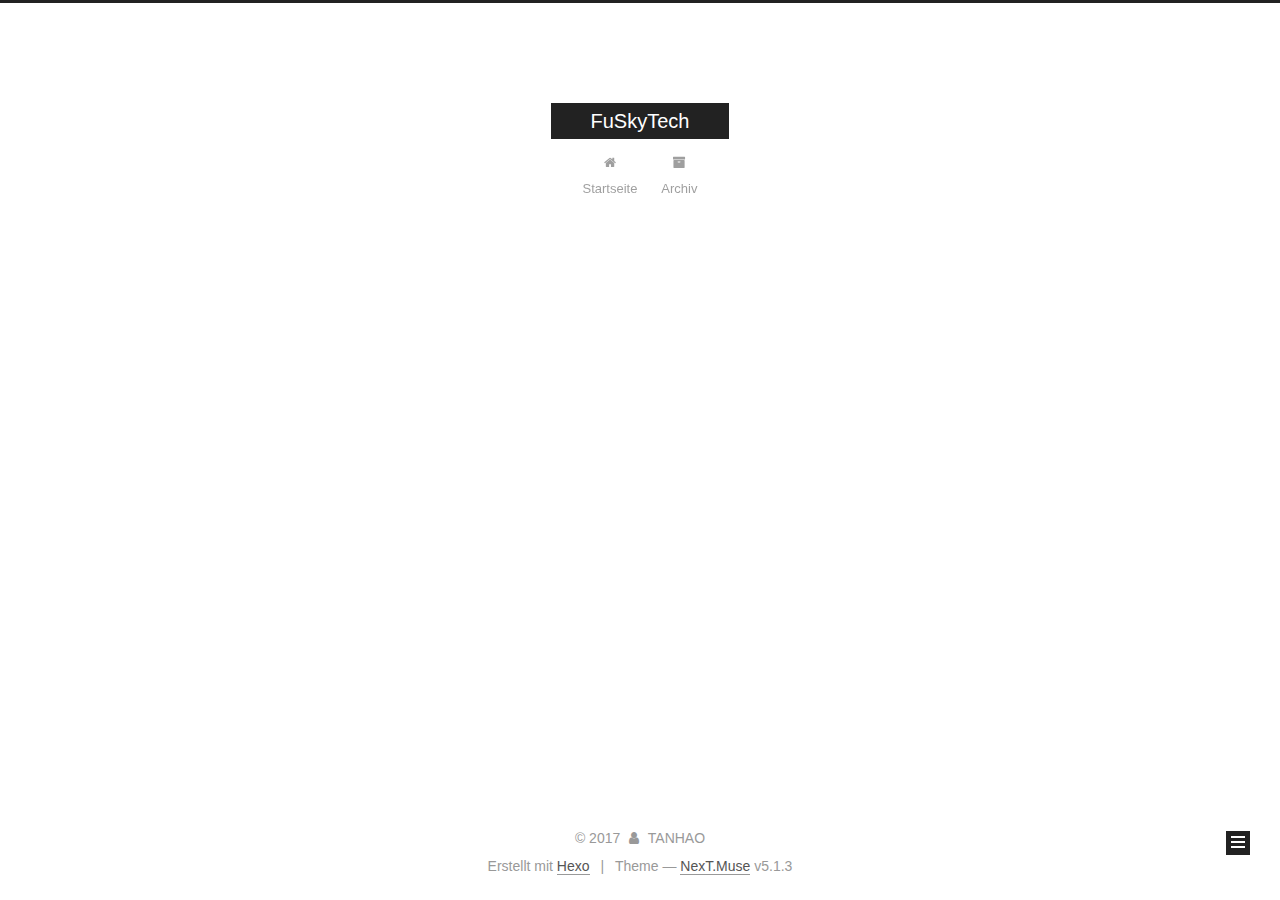
==== commit 5bb23bc5: "Site updated: 2017-10-25 16:51:15" ====
--- a/archives/index.html
+++ b/archives/index.html
@@ -121,7 +121,7 @@
 
 
 
-  <title>Archive | FuSkyTech</title>
+  <title>Archiv | FuSkyTech</title>
   
 
 
@@ -181,7 +181,7 @@
             
               <i class="menu-item-icon fa fa-fw fa-home"></i> <br />
             
-            Home
+            Startseite
           </a>
         </li>
       
@@ -191,7 +191,7 @@
             
               <i class="menu-item-icon fa fa-fw fa-archive"></i> <br />
             
-            Archives
+            Archiv
           </a>
         </li>
       
@@ -227,7 +227,7 @@
         
           
         
-        Um..! 2 posts in total. Keep on posting.
+        Öhm..! Insgesamt 2 Artikel. Bleib dran.
       </span>
 
       
@@ -363,7 +363,7 @@
                 <a href="/archives/">
               
                   <span class="site-state-item-count">2</span>
-                  <span class="site-state-item-name">posts</span>
+                  <span class="site-state-item-name">Artikel</span>
                 </a>
               </div>
             
@@ -415,7 +415,7 @@
 </div>
 
 
-  <div class="powered-by">Powered by <a class="theme-link" target="_blank" href="https://hexo.io">Hexo</a></div>
+  <div class="powered-by">Erstellt mit  <a class="theme-link" target="_blank" href="https://hexo.io">Hexo</a></div>
 
 
 
--- a/css/main.css
+++ b/css/main.css
@@ -1822,7 +1822,7 @@
   width: 4px;
   height: 4px;
   border-radius: 50%;
-  background: #d5de99;
+  background: #0a3cf9;
 }
 .links-of-blogroll {
   font-size: 13px;
